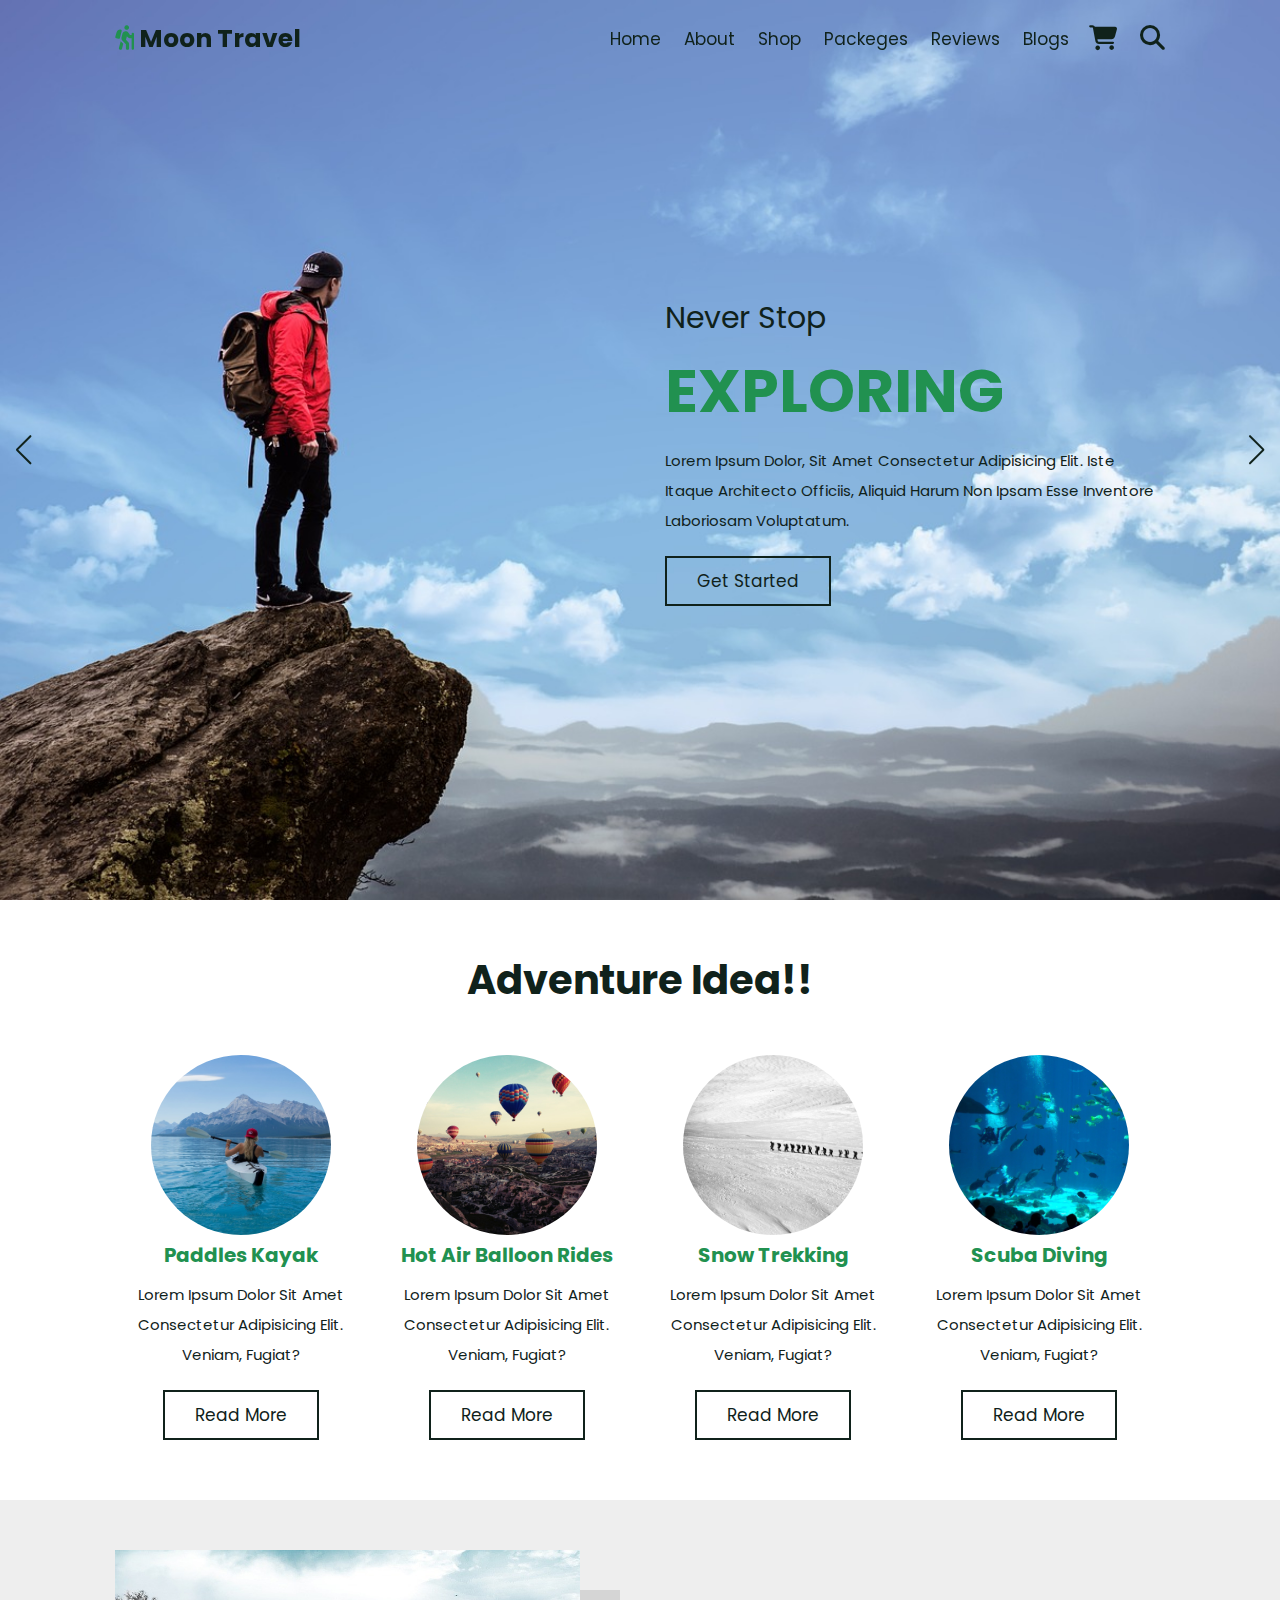
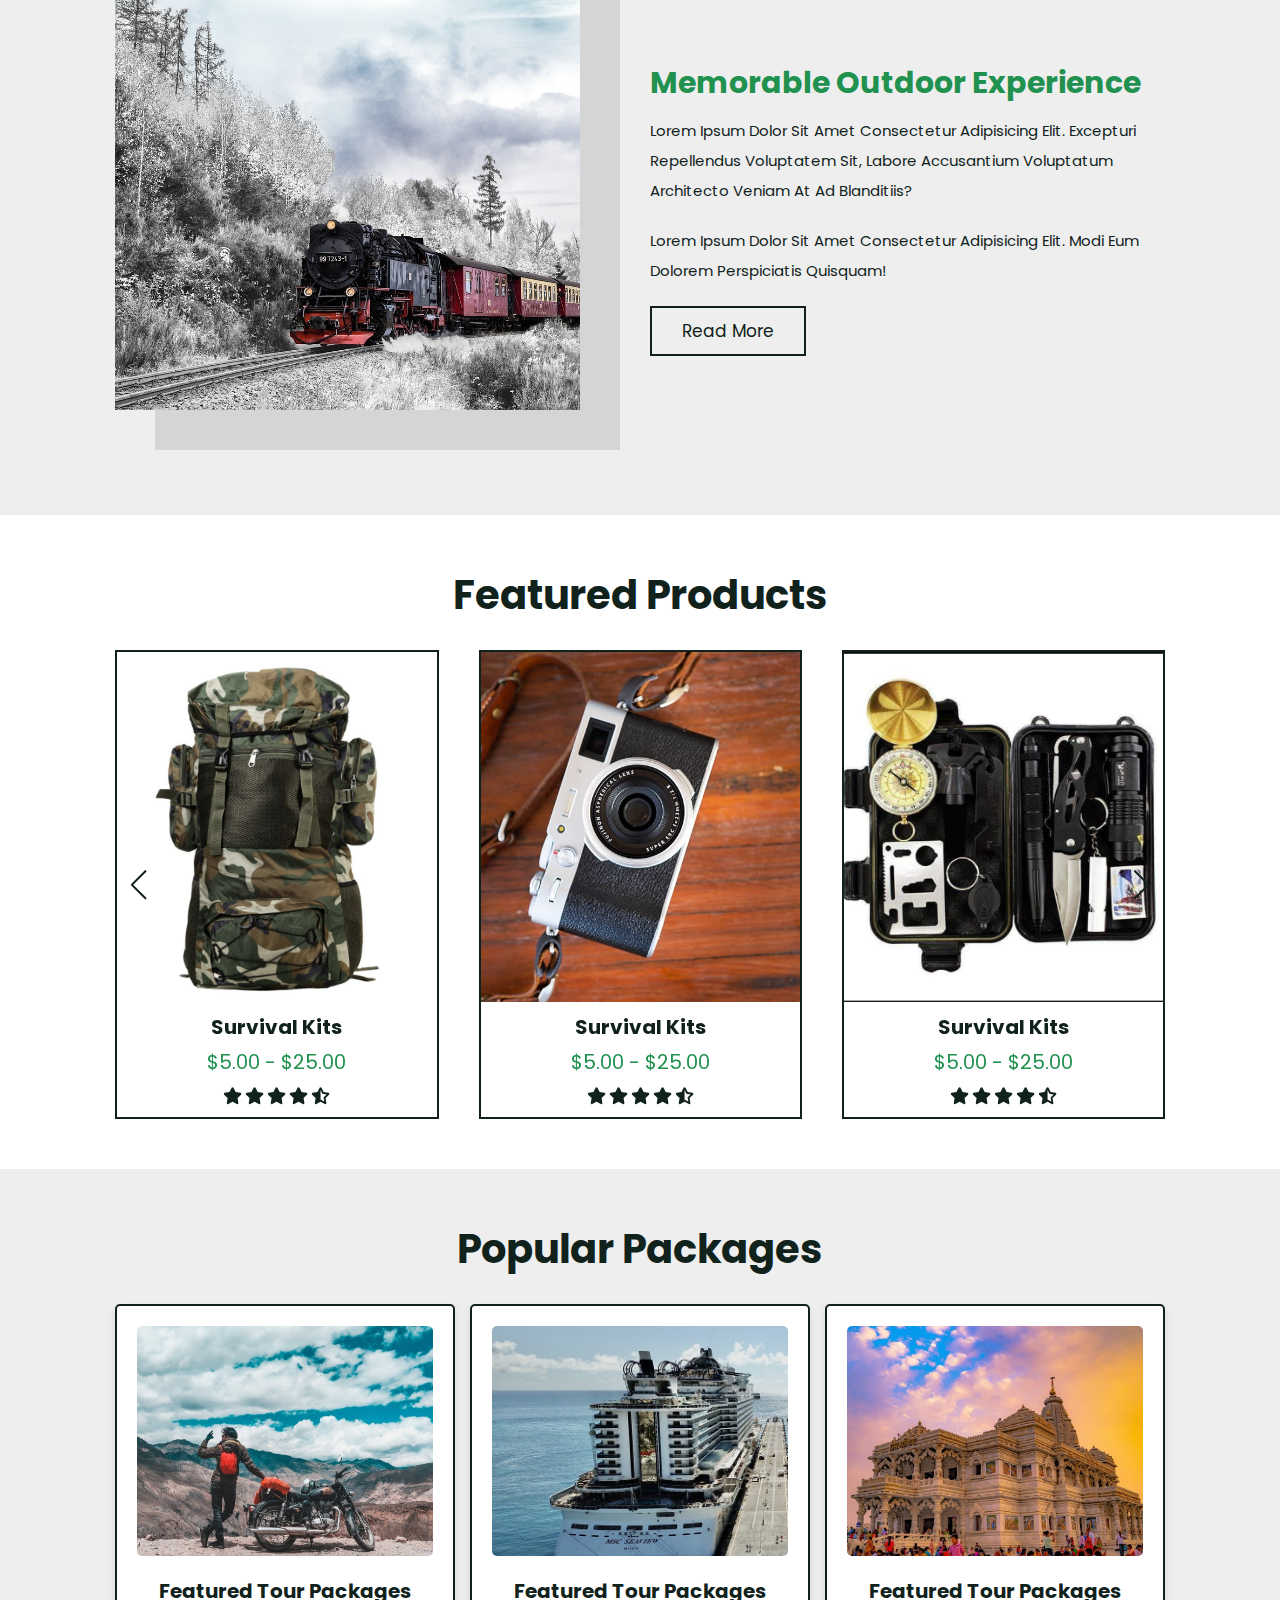
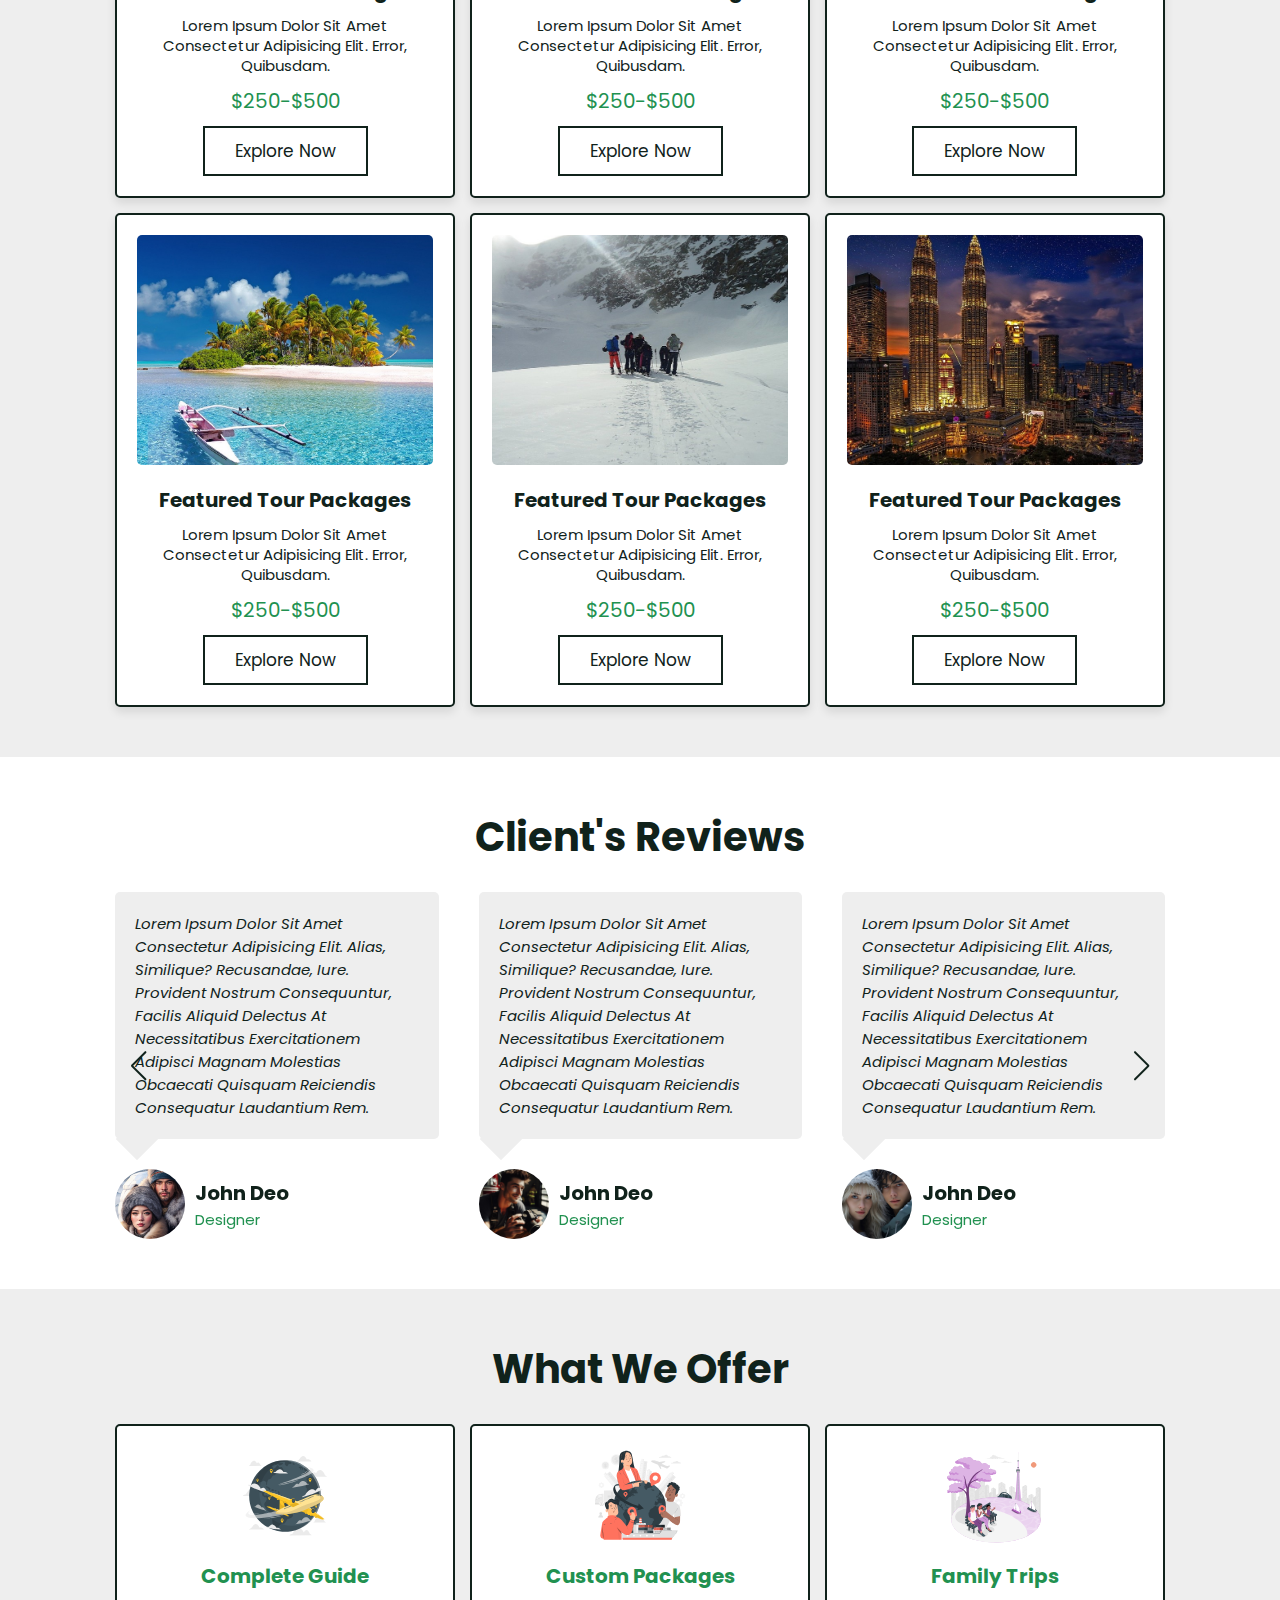
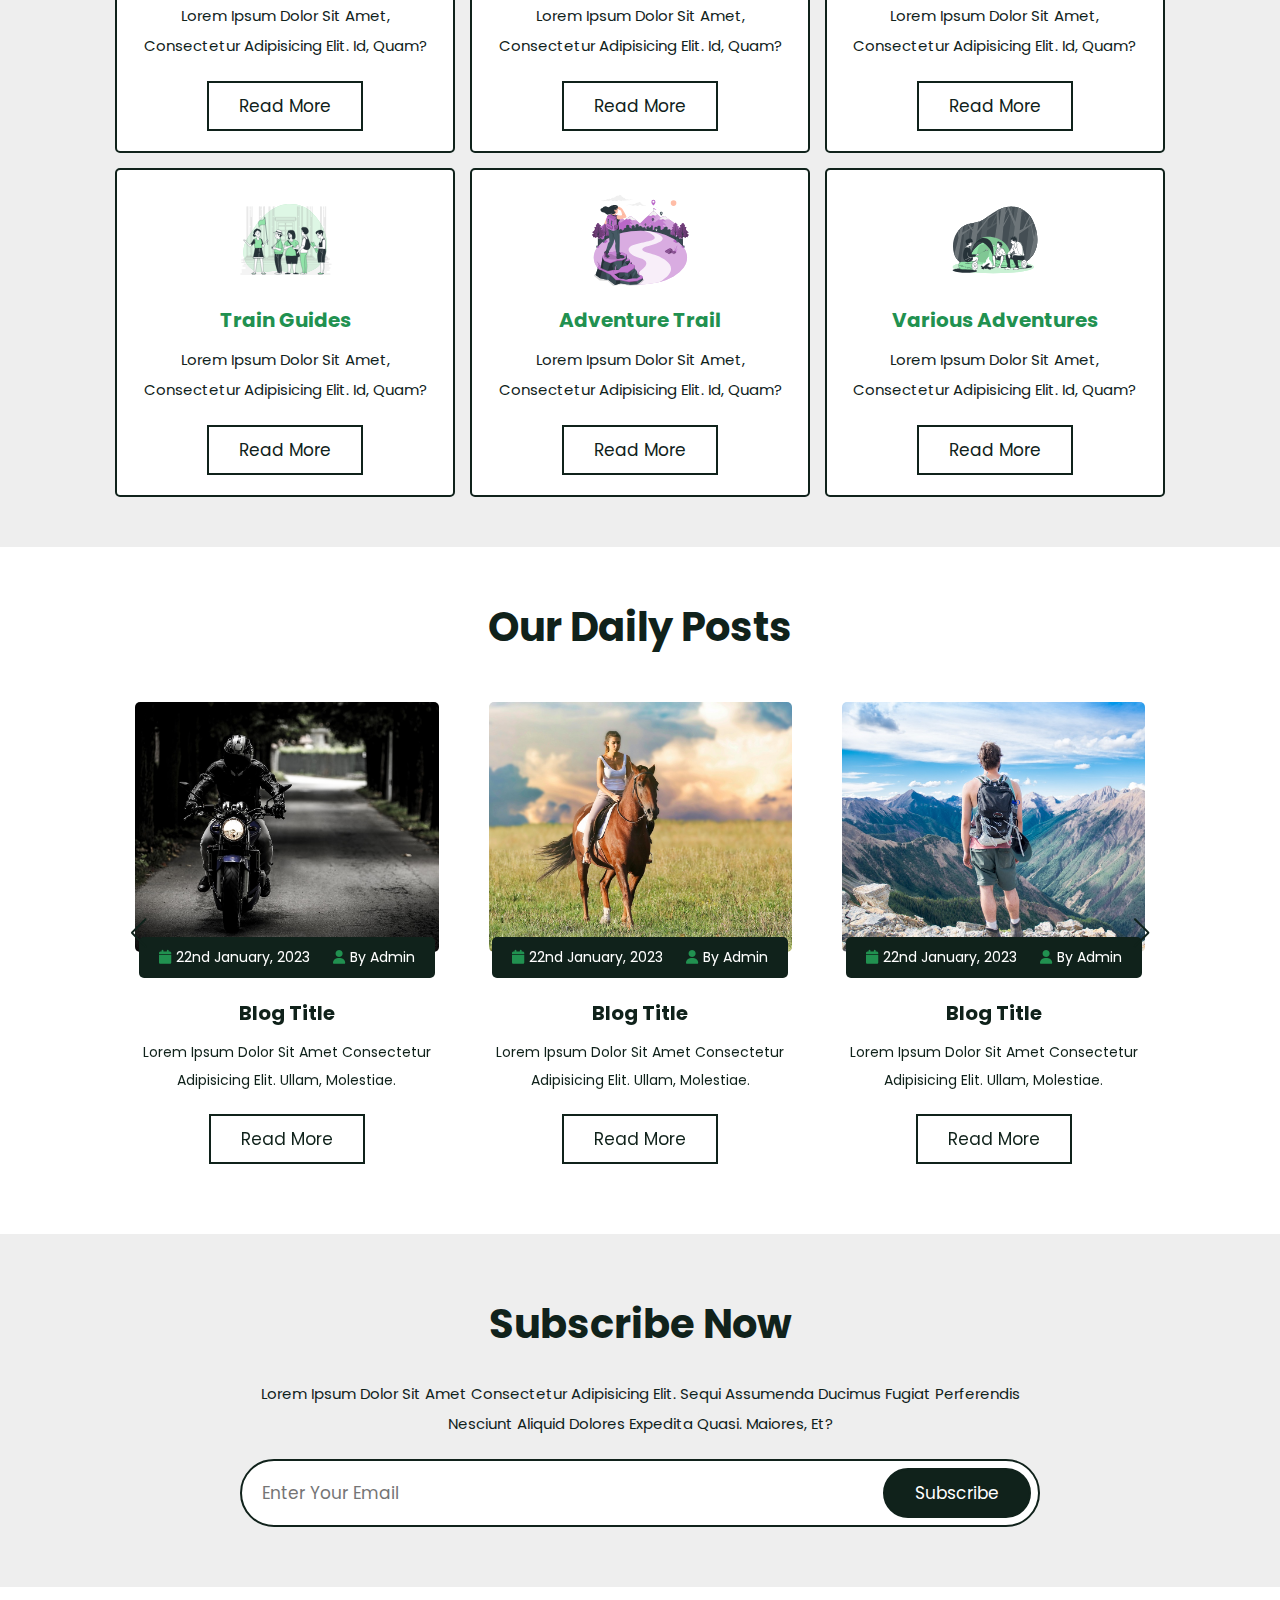
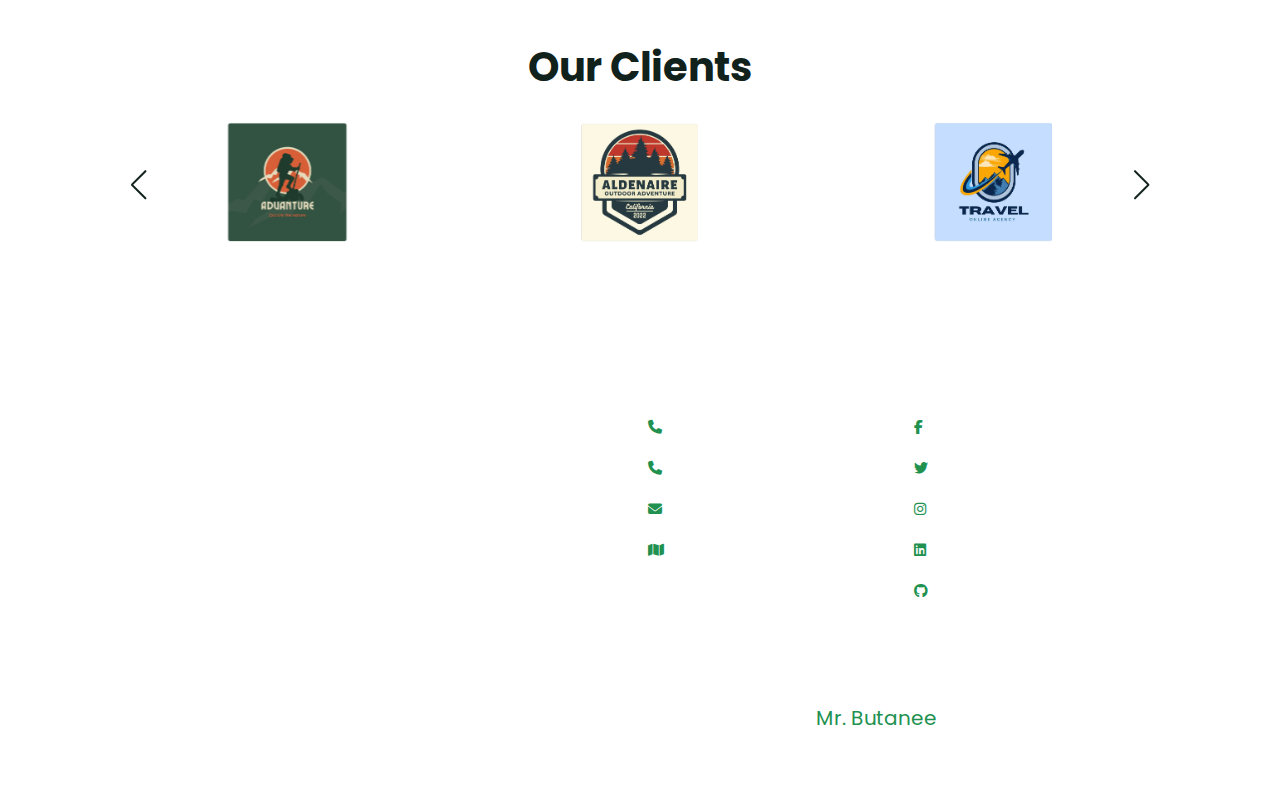
==== index.html @ e350c29f "index" ====
<!DOCTYPE html>
<html lang="en">
  <head>
    <meta charset="UTF-8" />
    <meta name="viewport" content="width=device-width, initial-scale=1.0" />
    <title>Tour & Travel Website</title>

    <!-- Font Awesome -->
    <link
      rel="stylesheet"
      href="https://cdnjs.cloudflare.com/ajax/libs/font-awesome/6.5.1/css/all.min.css"
    />

    <!-- Swiper from Swiperjs -->
    <link
      rel="stylesheet"
      href="https://cdn.jsdelivr.net/npm/swiper@11/swiper-bundle.min.css"
    />

    <link rel="stylesheet" href="Tour CSS SCSS/TourStyle.css" />
  </head>
  <body>
    <!-- Header Start -->

    <header class="header">
      <a href="#" class="logo"><i class="fas fa-hiking"></i> Moon Travel</a>

      <nav class="navbar">
        <div id="nav-close" class="fas fa-times"></div>
        <a href="#home">Home</a>
        <a href="#about">About</a>
        <a href="#shop">Shop</a>
        <a href="#packages">Packeges</a>
        <a href="#reviews">Reviews</a>
        <a href="#blogs">Blogs</a>
      </nav>

      <div class="icons">
        <div id="menu-btn" class="fas fa-bars"></div>
        <a href="#" class="fas fa-shopping-cart"></a>
        <div id="search-btn" class="fas fa-search"></div>
      </div>
    </header>

    <!-- Header Ends -->

    <!-- Search Form -->

    <div class="search-form">
      <div id="close-search" class="fas fa-times"></div>

      <form action="">
        <input
          type="search"
          name=""
          placeholder="Search Here..."
          id="search-box"
        />
        <label for="search-box" class="fas fa-search"></label>
      </form>
    </div>

    <!-- Home Section Start -->

    <section class="home" id="home">
      <div class="swiper home-slider">
        <div class="swiper-wrapper">
          <div class="swiper-slide">
            <div
              class="box"
              style="background: url(Tour_Photos/Home1.jpg) no-repeat"
            >
              <div class="content">
                <span>never stop</span>
                <h3>Exploring</h3>
                <p>
                  Lorem ipsum dolor, sit amet consectetur adipisicing elit. Iste
                  itaque architecto officiis, aliquid harum non ipsam esse
                  inventore laboriosam voluptatum.
                </p>
                <a href="#" class="btn">Get Started</a>
              </div>
            </div>
          </div>
          <div class="swiper-slide">
            <div
              class="box second"
              style="background: url(Tour_Photos/Home2.jpg) no-repeat"
            >
              <div class="content">
                <span>Make Tour</span>
                <h3>Amazing</h3>
                <p>
                  Lorem ipsum dolor, sit amet consectetur adipisicing elit. Iste
                  itaque architecto officiis, aliquid harum non ipsam esse
                  inventore laboriosam voluptatum.
                </p>
                <a href="#" class="btn">Get Started</a>
              </div>
            </div>
          </div>
          <div class="swiper-slide">
            <div
              class="box"
              style="background: url(Tour_Photos/Home3.jpg) no-repeat"
            >
              <div class="content">
                <span>Explore The</span>
                <h3>New World</h3>
                <p>
                  Lorem ipsum dolor, sit amet consectetur adipisicing elit. Iste
                  itaque architecto officiis, aliquid harum non ipsam esse
                  inventore laboriosam voluptatum.
                </p>
                <a href="#" class="btn">Get Started</a>
              </div>
            </div>
          </div>

          <div class="swiper-slide">
            <div
              class="box second"
              style="background: url(Tour_Photos/Home4.jpg) no-repeat"
            >
              <div class="content">
                <span>Fill Your By Soul</span>
                <h3>Adventures</h3>
                <p>
                  Lorem ipsum dolor, sit amet consectetur adipisicing elit. Iste
                  itaque architecto officiis, aliquid harum non ipsam esse
                  inventore laboriosam voluptatum.
                </p>
                <a href="#" class="btn">Get Started</a>
              </div>
            </div>
          </div>
        </div>

        <div class="swiper-button-next"></div>
        <div class="swiper-button-prev"></div>
      </div>
    </section>

    <!-- Home Section Ends  -->

    <!-- Category Section Starts -->

    <section class="category">
      <h1 class="heading">Adventure Idea!!</h1>

      <div class="box-container">
        <div class="box">
          <img src="Tour_Photos/Adventure1.jpg" alt="" />
          <h3>Paddles Kayak</h3>
          <p>
            Lorem ipsum dolor sit amet consectetur adipisicing elit. Veniam,
            fugiat?
          </p>
          <a href="#" class="btn">Read More</a>
        </div>
        <div class="box">
          <img src="Tour_Photos/Adventure2.jpg" alt="" />
          <h3>Hot Air Balloon Rides</h3>
          <p>
            Lorem ipsum dolor sit amet consectetur adipisicing elit. Veniam,
            fugiat?
          </p>
          <a href="#" class="btn">Read More</a>
        </div>
        <div class="box">
          <img src="Tour_Photos/Adventure3.jpg" alt="" />
          <h3>Snow Trekking</h3>
          <p>
            Lorem ipsum dolor sit amet consectetur adipisicing elit. Veniam,
            fugiat?
          </p>
          <a href="#" class="btn">Read More</a>
        </div>
        <div class="box">
          <img src="Tour_Photos/Adventure4.jpg" alt="" />
          <h3>Scuba Diving</h3>
          <p>
            Lorem ipsum dolor sit amet consectetur adipisicing elit. Veniam,
            fugiat?
          </p>
          <a href="#" class="btn">Read More</a>
        </div>
      </div>
    </section>

    <!-- Category Section Ends -->

    <!-- About Section Starts  -->
    <section class="about" id="about">
      <div class="image">
        <img src="Tour_Photos/About1.jpg" alt="" />
      </div>

      <div class="content">
        <h3>Memorable Outdoor Experience</h3>
        <p>
          Lorem ipsum dolor sit amet consectetur adipisicing elit. Excepturi
          repellendus voluptatem sit, labore accusantium voluptatum architecto
          veniam at ad blanditiis?
        </p>
        <p>
          Lorem ipsum dolor sit amet consectetur adipisicing elit. Modi eum
          dolorem perspiciatis quisquam!
        </p>
        <a href="#" class="btn">Read More</a>
      </div>
    </section>
    <!-- About Section Ends  -->

    <!-- Shop Section Starts -->
    <section class="shop" id="shop">
      <h1 class="heading">Featured Products</h1>

      <div class="swiper product-slider">
        <div class="swiper-wrapper">
          <div class="swiper-slide slide">
            <div class="image">
              <img src="Tour_Photos/Product1.jpg" alt="" />
              <div class="icons">
                <a href="#" class="fas fa-shopping-cart"></a>
                <a href="#" class="fas fa-eye"></a>
                <a href="#" class="fas fa-share"></a>
              </div>
            </div>
            <div class="content">
              <h3>Survival Kits</h3>
              <div class="price">$5.00 - $25.00</div>
              <div class="stars">
                <i class="fas fa-star"></i>
                <i class="fas fa-star"></i>
                <i class="fas fa-star"></i>
                <i class="fas fa-star"></i>
                <i class="fas fa-star-half-alt"></i>
              </div>
            </div>
          </div>
          <div class="swiper-slide slide">
            <div class="image">
              <img src="Tour_Photos/Product2.jpg" alt="" />
              <div class="icons">
                <a href="#" class="fas fa-shopping-cart"></a>
                <a href="#" class="fas fa-eye"></a>
                <a href="#" class="fas fa-share"></a>
              </div>
            </div>
            <div class="content">
              <h3>Survival Kits</h3>
              <div class="price">$5.00 - $25.00</div>
              <div class="stars">
                <i class="fas fa-star"></i>
                <i class="fas fa-star"></i>
                <i class="fas fa-star"></i>
                <i class="fas fa-star"></i>
                <i class="fas fa-star-half-alt"></i>
              </div>
            </div>
          </div>
          <div class="swiper-slide slide">
            <div class="image">
              <img src="Tour_Photos/Product3.jpg" alt="" />
              <div class="icons">
                <a href="#" class="fas fa-shopping-cart"></a>
                <a href="#" class="fas fa-eye"></a>
                <a href="#" class="fas fa-share"></a>
              </div>
            </div>
            <div class="content">
              <h3>Survival Kits</h3>
              <div class="price">$5.00 - $25.00</div>
              <div class="stars">
                <i class="fas fa-star"></i>
                <i class="fas fa-star"></i>
                <i class="fas fa-star"></i>
                <i class="fas fa-star"></i>
                <i class="fas fa-star-half-alt"></i>
              </div>
            </div>
          </div>
          <div class="swiper-slide slide">
            <div class="image">
              <img src="Tour_Photos/Product4.jpg" alt="" />
              <div class="icons">
                <a href="#" class="fas fa-shopping-cart"></a>
                <a href="#" class="fas fa-eye"></a>
                <a href="#" class="fas fa-share"></a>
              </div>
            </div>
            <div class="content">
              <h3>Survival Kits</h3>
              <div class="price">$5.00 - $25.00</div>
              <div class="stars">
                <i class="fas fa-star"></i>
                <i class="fas fa-star"></i>
                <i class="fas fa-star"></i>
                <i class="fas fa-star"></i>
                <i class="fas fa-star-half-alt"></i>
              </div>
            </div>
          </div>
          <div class="swiper-slide slide">
            <div class="image">
              <img src="Tour_Photos/Product5.jpg" alt="" />
              <div class="icons">
                <a href="#" class="fas fa-shopping-cart"></a>
                <a href="#" class="fas fa-eye"></a>
                <a href="#" class="fas fa-share"></a>
              </div>
            </div>
            <div class="content">
              <h3>Survival Kits</h3>
              <div class="price">$5.00 - $25.00</div>
              <div class="stars">
                <i class="fas fa-star"></i>
                <i class="fas fa-star"></i>
                <i class="fas fa-star"></i>
                <i class="fas fa-star"></i>
                <i class="fas fa-star-half-alt"></i>
              </div>
            </div>
          </div>
          <div class="swiper-slide slide">
            <div class="image">
              <img src="Tour_Photos/Product6.jpg" alt="" />
              <div class="icons">
                <a href="#" class="fas fa-shopping-cart"></a>
                <a href="#" class="fas fa-eye"></a>
                <a href="#" class="fas fa-share"></a>
              </div>
            </div>
            <div class="content">
              <h3>Survival Kits</h3>
              <div class="price">$5.00 - $25.00</div>
              <div class="stars">
                <i class="fas fa-star"></i>
                <i class="fas fa-star"></i>
                <i class="fas fa-star"></i>
                <i class="fas fa-star"></i>
                <i class="fas fa-star-half-alt"></i>
              </div>
            </div>
          </div>
        </div>
        <div class="swiper-button-next"></div>
        <div class="swiper-button-prev"></div>
      </div>
    </section>

    <!-- Shop Section Ends -->

    <!-- Packages Section Starts  -->
    <section class="packages" id="packages">
      <h1 class="heading">Popular Packages</h1>
      <div class="box-container">
        <div class="box">
          <div class="image">
            <img src="Tour_Photos/Tour1.jpg" alt="" />
          </div>

          <div class="content">
            <h3>Featured Tour packages</h3>
            <p>
              Lorem ipsum dolor sit amet consectetur adipisicing elit. Error,
              quibusdam.
            </p>
            <div class="price">$250-$500</div>
            <a href="#" class="btn">Explore Now</a>
          </div>
        </div>
        <div class="box">
          <div class="image">
            <img src="Tour_Photos/Tour2.jpg" alt="" />
          </div>

          <div class="content">
            <h3>Featured Tour packages</h3>
            <p>
              Lorem ipsum dolor sit amet consectetur adipisicing elit. Error,
              quibusdam.
            </p>
            <div class="price">$250-$500</div>
            <a href="#" class="btn">Explore Now</a>
          </div>
        </div>
        <div class="box">
          <div class="image">
            <img src="Tour_Photos/Tour3.jpg" alt="" />
          </div>

          <div class="content">
            <h3>Featured Tour packages</h3>
            <p>
              Lorem ipsum dolor sit amet consectetur adipisicing elit. Error,
              quibusdam.
            </p>
            <div class="price">$250-$500</div>
            <a href="#" class="btn">Explore Now</a>
          </div>
        </div>
        <div class="box">
          <div class="image">
            <img src="Tour_Photos/Tour4.jpg" alt="" />
          </div>

          <div class="content">
            <h3>Featured Tour packages</h3>
            <p>
              Lorem ipsum dolor sit amet consectetur adipisicing elit. Error,
              quibusdam.
            </p>
            <div class="price">$250-$500</div>
            <a href="#" class="btn">Explore Now</a>
          </div>
        </div>
        <div class="box">
          <div class="image">
            <img src="Tour_Photos/Tour5.jpg" alt="" />
          </div>

          <div class="content">
            <h3>Featured Tour packages</h3>
            <p>
              Lorem ipsum dolor sit amet consectetur adipisicing elit. Error,
              quibusdam.
            </p>
            <div class="price">$250-$500</div>
            <a href="#" class="btn">Explore Now</a>
          </div>
        </div>
        <div class="box">
          <div class="image">
            <img src="Tour_Photos/Tour6.jpg" alt="" />
          </div>

          <div class="content">
            <h3>Featured Tour packages</h3>
            <p>
              Lorem ipsum dolor sit amet consectetur adipisicing elit. Error,
              quibusdam.
            </p>
            <div class="price">$250-$500</div>
            <a href="#" class="btn">Explore Now</a>
          </div>
        </div>
      </div>
    </section>
    <!-- Packages Section Ends  -->

    <!-- Reviews Section Starts  -->

    <section class="reviews" id="reviews">
      <h1 class="heading">Client's Reviews</h1>

      <div class="swiper review-slider">
        <div class="swiper-wrapper">
          <div class="swiper-slide slide">
            <p class="text">
              Lorem ipsum dolor sit amet consectetur adipisicing elit. Alias,
              similique? Recusandae, iure. Provident nostrum consequuntur,
              facilis aliquid delectus at necessitatibus exercitationem adipisci
              magnam molestias obcaecati quisquam reiciendis consequatur
              laudantium rem.
            </p>
            <div class="user">
              <img src="Tour_Photos/Face1.jpg" alt="" />
              <div class="info">
                <h3>John Deo</h3>
                <span>Designer</span>
              </div>
            </div>
          </div>
          <div class="swiper-slide slide">
            <p class="text">
              Lorem ipsum dolor sit amet consectetur adipisicing elit. Alias,
              similique? Recusandae, iure. Provident nostrum consequuntur,
              facilis aliquid delectus at necessitatibus exercitationem adipisci
              magnam molestias obcaecati quisquam reiciendis consequatur
              laudantium rem.
            </p>
            <div class="user">
              <img src="Tour_Photos/Face2.jpg" alt="" />
              <div class="info">
                <h3>John Deo</h3>
                <span>Designer</span>
              </div>
            </div>
          </div>
          <div class="swiper-slide slide">
            <p class="text">
              Lorem ipsum dolor sit amet consectetur adipisicing elit. Alias,
              similique? Recusandae, iure. Provident nostrum consequuntur,
              facilis aliquid delectus at necessitatibus exercitationem adipisci
              magnam molestias obcaecati quisquam reiciendis consequatur
              laudantium rem.
            </p>
            <div class="user">
              <img src="Tour_Photos/Face3.jpg" alt="" />
              <div class="info">
                <h3>John Deo</h3>
                <span>Designer</span>
              </div>
            </div>
          </div>
          <div class="swiper-slide slide">
            <p class="text">
              Lorem ipsum dolor sit amet consectetur adipisicing elit. Alias,
              similique? Recusandae, iure. Provident nostrum consequuntur,
              facilis aliquid delectus at necessitatibus exercitationem adipisci
              magnam molestias obcaecati quisquam reiciendis consequatur
              laudantium rem.
            </p>
            <div class="user">
              <img src="Tour_Photos/Face4.jpg" alt="" />
              <div class="info">
                <h3>John Deo</h3>
                <span>Designer</span>
              </div>
            </div>
          </div>
          <div class="swiper-slide slide">
            <p class="text">
              Lorem ipsum dolor sit amet consectetur adipisicing elit. Alias,
              similique? Recusandae, iure. Provident nostrum consequuntur,
              facilis aliquid delectus at necessitatibus exercitationem adipisci
              magnam molestias obcaecati quisquam reiciendis consequatur
              laudantium rem.
            </p>
            <div class="user">
              <img src="Tour_Photos/Face5.jpg" alt="" />
              <div class="info">
                <h3>John Deo</h3>
                <span>Designer</span>
              </div>
            </div>
          </div>
          <div class="swiper-slide slide">
            <p class="text">
              Lorem ipsum dolor sit amet consectetur adipisicing elit. Alias,
              similique? Recusandae, iure. Provident nostrum consequuntur,
              facilis aliquid delectus at necessitatibus exercitationem adipisci
              magnam molestias obcaecati quisquam reiciendis consequatur
              laudantium rem.
            </p>
            <div class="user">
              <img src="Tour_Photos/Face6.jpg" alt="" />
              <div class="info">
                <h3>John Deo</h3>
                <span>Designer</span>
              </div>
            </div>
          </div>
        </div>

        <div class="swiper-button-next"></div>
        <div class="swiper-button-prev"></div>
      </div>
    </section>

    <!-- Reviews Section Ends -->

    <!-- Services Section Starts  -->

    <section class="services">
      <h1 class="heading">What We Offer</h1>

      <div class="box-container">
        <div class="box">
          <div class="image">
            <img src="Tour_Photos/Trip1.svg" alt="" />
          </div>

          <h3>Complete Guide</h3>
          <p>
            Lorem ipsum dolor sit amet, consectetur adipisicing elit. Id, quam?
          </p>
          <a href="#" class="btn">Read More</a>
        </div>
        <div class="box">
          <div class="image">
            <img src="Tour_Photos/Trip2.svg" alt="" />
          </div>

          <h3>Custom Packages</h3>
          <p>
            Lorem ipsum dolor sit amet, consectetur adipisicing elit. Id, quam?
          </p>
          <a href="#" class="btn">Read More</a>
        </div>
        <div class="box">
          <div class="image">
            <img src="Tour_Photos/Trip3.svg" alt="" />
          </div>

          <h3>Family Trips</h3>
          <p>
            Lorem ipsum dolor sit amet, consectetur adipisicing elit. Id, quam?
          </p>
          <a href="#" class="btn">Read More</a>
        </div>
        <div class="box">
          <div class="image">
            <img src="Tour_Photos/Trip4.svg" alt="" />
          </div>

          <h3>Train Guides</h3>
          <p>
            Lorem ipsum dolor sit amet, consectetur adipisicing elit. Id, quam?
          </p>
          <a href="#" class="btn">Read More</a>
        </div>
        <div class="box">
          <div class="image">
            <img src="Tour_Photos/Trip5.svg" alt="" />
          </div>

          <h3>Adventure Trail</h3>
          <p>
            Lorem ipsum dolor sit amet, consectetur adipisicing elit. Id, quam?
          </p>
          <a href="#" class="btn">Read More</a>
        </div>
        <div class="box">
          <div class="image">
            <img src="Tour_Photos/Trip6.svg" alt="" />
          </div>

          <h3>Various Adventures</h3>
          <p>
            Lorem ipsum dolor sit amet, consectetur adipisicing elit. Id, quam?
          </p>
          <a href="#" class="btn">Read More</a>
        </div>
      </div>
    </section>

    <!-- Services Section Ends -->

    <!-- Blogs Section Starts  -->

    <section class="blogs" id="blogs">
      <h1 class="heading">Our Daily Posts</h1>
      <div class="swiper blogs-slider">
        <div class="swiper-wrapper">
          <div class="swiper-slide slide">
            <img src="Tour_Photos/Daily1.jpg" alt="" />
            <div class="icons">
              <a href="#"><i class="fas fa-calendar"></i>22nd january, 2023</a>
              <a href="#"><i class="fas fa-user"></i>By Admin </a>
            </div>
            <h3>Blog Title</h3>
            <p>
              Lorem ipsum dolor sit amet consectetur adipisicing elit. Ullam,
              molestiae.
            </p>
            <a href="#" class="btn">Read More</a>
          </div>
          <div class="swiper-slide slide">
            <img src="Tour_Photos/Daily2.jpg" alt="" />
            <div class="icons">
              <a href="#"><i class="fas fa-calendar"></i>22nd january, 2023</a>
              <a href="#"><i class="fas fa-user"></i>By Admin </a>
            </div>
            <h3>Blog Title</h3>
            <p>
              Lorem ipsum dolor sit amet consectetur adipisicing elit. Ullam,
              molestiae.
            </p>
            <a href="#" class="btn">Read More</a>
          </div>
          <div class="swiper-slide slide">
            <img src="Tour_Photos/Daily3.jpg" alt="" />
            <div class="icons">
              <a href="#"><i class="fas fa-calendar"></i>22nd january, 2023</a>
              <a href="#"><i class="fas fa-user"></i>By Admin </a>
            </div>
            <h3>Blog Title</h3>
            <p>
              Lorem ipsum dolor sit amet consectetur adipisicing elit. Ullam,
              molestiae.
            </p>
            <a href="#" class="btn">Read More</a>
          </div>
          <div class="swiper-slide slide">
            <img src="Tour_Photos/Daily4.jpg" alt="" />
            <div class="icons">
              <a href="#"><i class="fas fa-calendar"></i>22nd january, 2023</a>
              <a href="#"><i class="fas fa-user"></i>By Admin </a>
            </div>
            <h3>Blog Title</h3>
            <p>
              Lorem ipsum dolor sit amet consectetur adipisicing elit. Ullam,
              molestiae.
            </p>
            <a href="#" class="btn">Read More</a>
          </div>
          <div class="swiper-slide slide">
            <img src="Tour_Photos/Daily5.jpg" alt="" />
            <div class="icons">
              <a href="#"><i class="fas fa-calendar"></i>22nd january, 2023</a>
              <a href="#"><i class="fas fa-user"></i>By Admin </a>
            </div>
            <h3>Blog Title</h3>
            <p>
              Lorem ipsum dolor sit amet consectetur adipisicing elit. Ullam,
              molestiae.
            </p>
            <a href="#" class="btn">Read More</a>
          </div>
          <div class="swiper-slide slide">
            <img src="Tour_Photos/Daily6.jpg" alt="" />
            <div class="icons">
              <a href="#"><i class="fas fa-calendar"></i>22nd january, 2023</a>
              <a href="#"><i class="fas fa-user"></i>By Admin </a>
            </div>
            <h3>Blog Title</h3>
            <p>
              Lorem ipsum dolor sit amet consectetur adipisicing elit. Ullam,
              molestiae.
            </p>
            <a href="#" class="btn">Read More</a>
          </div>
        </div>
        <div class="swiper-button-next"></div>
        <div class="swiper-button-prev"></div>
      </div>
    </section>

    <!-- Blogs Section Ends  -->

    <!-- NewsLetter Section Starts  -->

    <section class="newsletter">
      <div class="content">
        <h1 class="heading">Subscribe Now</h1>
        <p>
          Lorem ipsum dolor sit amet consectetur adipisicing elit. Sequi
          assumenda ducimus fugiat perferendis nesciunt aliquid dolores expedita
          quasi. Maiores, et?
        </p>
        <form action="">
          <input
            type="email"
            name=""
            placeholder="Enter Your Email"
            id=""
            class="email"
          />
          <input type="submit" value="subscribe" class="btn" />
        </form>
      </div>
    </section>

    <!-- NewsLetter Section Ends -->

    <!-- Clinent Section Starts  -->

    <section class="clients">
      <h1 class="heading">Our Clients</h1>
      <div class="swiper clients-slider">
        <div class="swiper-wrapper">
          <div class="swiper-slide slide">
            <img src="Tour_Photos/Logo1.png" alt="" />
          </div>
          <div class="swiper-slide slide">
            <img src="Tour_Photos/Logo2.png" alt="" />
          </div>
          <div class="swiper-slide slide">
            <img src="Tour_Photos/Logo3.png" alt="" />
          </div>
          <div class="swiper-slide slide">
            <img src="Tour_Photos/Logo4.png" alt="" />
          </div>
        </div>
        <div class="swiper-button-next"></div>
        <div class="swiper-button-prev"></div>
      </div>
    </section>

    <!-- Clinent Section Ends -->

    <!-- Footer Section Starts  -->

    <section class="footer">
      <div class="box-container">
        <div class="box">
          <h3>Quick Links</h3>
          <a href="#home">Home</a>
          <a href="#about">About</a>
          <a href="#shop">Shop</a>
          <a href="#packages">Packeges</a>
          <a href="#reviews">Reviews</a>
          <a href="#blogs">Blogs</a>
        </div>

        <div class="box">
          <h3>Extra Links</h3>
          <a href="#">My Account</a>
          <a href="#">My Order</a>
          <a href="#">My Wishlist</a>
          <a href="#">Ask Question</a>
          <a href="#">Terms of Use</a>
          <a href="#">Privacy Policy</a>
        </div>

        <div class="box">
          <h3>Contact Info</h3>
          <a href="#"><i class="fas fa-phone"></i>+91 9876543210</a>
          <a href="#"><i class="fas fa-phone"></i>+91 9876543211 </a>
          <a href="#"><i class="fas fa-envelope"></i>abcd@gmail.com</a>
          <a href="#"><i class="fas fa-map"></i>India</a>
        </div>

        <div class="box">
          <h3>Follow Us</h3>
          <a href="#"><i class="fab fa-facebook-f"></i>Facebook</a>
          <a href="#"><i class="fab fa-twitter"></i>Twitter</a>
          <a href="#"><i class="fab fa-instagram"></i>Instagram</a>
          <a href="#"><i class="fab fa-linkedin"></i>Linkedin</a>
          <a href="#"><i class="fab fa-github"></i>Github</a>
        </div>
      </div>

      <div class="credit">
        Created by <span>Mr. Butanee </span>| All Rights Reserved!!
      </div>
    </section>

    <!-- Footer Section Ends -->

    <!-- Swiper JS  -->
    <script src="https://cdn.jsdelivr.net/npm/swiper@11/swiper-bundle.min.js"></script>

    <!-- Main JS file -->
    <script src="TourScript.js"></script>
  </body>
</html>
---- Tour CSS SCSS/TourStyle.css ----
@import url("https://fonts.googleapis.com/css2?family=Poppins:ital,wght@0,100;0,300;0,400;0,500;0,600;1,100;1,300&display=swap");
* {
  font-family: "Poppins", sans-serif;
  margin: 0;
  padding: 0;
  box-sizing: border-box;
  outline: none;
  border: none;
  text-decoration: none;
  text-transform: capitalize;
  transition: 0.2s linear;
}

html {
  font-size: 62.5%;
  overflow-x: hidden;
  scroll-behavior: smooth;
  scroll-padding-top: 5rem;
}
html::-webkit-scrollbar {
  width: 1rem;
}
html::-webkit-scrollbar-track {
  background: #fff;
}
html::-webkit-scrollbar-thumb {
  background: #10221b;
}

.header {
  position: fixed;
  top: 0;
  left: 0;
  right: 0;
  padding: 2rem 9%;
  z-index: 1000;
  display: flex;
  align-items: center;
}
.header.active {
  background: #fff;
  box-shadow: 0 0.5rem 1rem rgba(0, 0, 0, 0.1);
}
.header .logo {
  margin-right: auto;
  font-size: 2.5rem;
  font-weight: bolder;
  color: #10221b;
}
.header .logo i {
  color: #219150;
}
.header .navbar #nav-close {
  font-size: 3rem;
  cursor: pointer;
  color: #10221b;
  display: none;
}
.header .navbar a {
  margin-left: 2rem;
  font-size: 1.7rem;
  color: #10221b;
}
.header .navbar a:hover {
  color: #219150;
}
.header .icons a,
.header .icons div {
  font-size: 2.5rem;
  margin-left: 2rem;
  cursor: pointer;
  color: #10221b;
}
.header .icons a:hover,
.header .icons div:hover {
  color: #219150;
}
.header #menu-btn {
  display: none;
}

.search-form {
  position: fixed;
  top: 0;
  left: 0;
  height: 100%;
  width: 100%;
  background: rgba(0, 0, 0, 0.8);
  display: flex;
  align-items: center;
  justify-content: center;
  z-index: 10000;
  transform: translateY(-110%);
}
.search-form.active-search {
  transform: translateY(0%);
}
.search-form #close-search {
  position: absolute;
  top: 2.5rem;
  right: 3rem;
  cursor: pointer;
  color: #fff;
  font-size: 3rem;
}
.search-form #close-search:hover {
  color: #219150;
}
.search-form form {
  width: 70rem;
  margin: 0 2rem;
  padding-bottom: 2rem;
  border-bottom: 0.2rem solid #fff;
  display: flex;
  align-items: center;
}
.search-form form input {
  width: 100%;
  font-size: 1.8rem;
  color: #fff;
  text-transform: none;
  background: none;
  padding-right: 2rem;
}
.search-form form input::-moz-placeholder {
  color: #fff;
}
.search-form form input::placeholder {
  color: #fff;
}
.search-form form label {
  cursor: pointer;
  color: #fff;
  font-size: 2.5rem;
}
.search-form form label:hover {
  color: #219150;
}

section {
  padding: 5rem 9%;
}

.btn {
  margin-top: 1rem;
  border: 0.2rem solid #10221b;
  color: #10221b;
  display: inline-block;
  cursor: pointer;
  background: none;
  font-size: 1.7rem;
  padding: 1rem 3rem;
}
.btn:hover {
  background: #10221b;
  color: #fff;
}

.home {
  padding: 0;
}
.home .box {
  min-height: 100vh;
  display: flex;
  justify-content: flex-end;
  align-items: center;
  background-size: cover !important;
  background-position: center !important;
  padding: 2rem 9%;
}
.home .box.second {
  justify-content: flex-start;
}
.home .box .content {
  width: 50rem;
}
.home .box .content span {
  font-size: 3rem;
  color: #10221b;
}
.home .box .content h3 {
  font-size: 6rem;
  color: #219150;
  text-transform: uppercase;
  padding-top: 0.5rem;
}
.home .box .content p {
  line-height: 2;
  color: #10221b;
  font-size: 1.5rem;
  padding: 1rem 0;
}

.swiper-button-next::after,
.swiper-button-prev::after {
  font-size: 3rem;
  color: #10221b;
}

.heading {
  text-align: center;
  margin-bottom: 2.5rem;
  font-size: 4rem;
  color: #10221b;
}

.category .box-container {
  display: grid;
  grid-template-columns: repeat(auto-fit, minmax(20rem, 1fr));
  gap: 1.5rem;
}
.category .box-container .box {
  text-align: center;
  padding: 1rem;
}
.category .box-container .box img {
  height: 18rem;
  width: 18rem;
  border-radius: 50%;
  margin-top: 1rem;
}
.category .box-container .box h3 {
  font-size: 2rem;
  color: #219150;
}
.category .box-container .box p {
  font-size: 1.5rem;
  color: #10221b;
  padding: 1rem 0;
  line-height: 2;
}

.about {
  background: #eee;
  display: flex;
  align-items: center;
  flex-wrap: wrap;
  gap: 2rem;
}
.about .image {
  flex: 1 1 42rem;
  padding-right: 5rem;
  padding-bottom: 5rem;
}
.about .image img {
  width: 100%;
  box-shadow: 4rem 4rem 0 rgba(0, 0, 0, 0.1);
}
.about .content {
  flex: 1 1 42rem;
}
.about .content h3 {
  font-size: 3rem;
  color: #219150;
}
.about .content p {
  font-size: 1.5rem;
  color: #10221b;
  padding: 1rem 0;
  line-height: 2;
}

.shop .slide {
  border: 0.2rem solid #10221b;
}
.shop .slide:hover .image .icons {
  transform: translateY(0);
}
.shop .slide .image {
  position: relative;
  overflow: hidden;
  height: 35rem;
  width: 100%;
}
.shop .slide .image img {
  height: 100%;
  width: 100%;
  -o-object-fit: cover;
     object-fit: cover;
}
.shop .slide .image .icons {
  width: 100%;
  position: absolute;
  bottom: 2rem;
  left: 0;
  text-align: center;
  z-index: 10;
  transform: translateY(7rem);
}
.shop .slide .image .icons a {
  height: 4.5rem;
  width: 4.5rem;
  line-height: 4.5rem;
  font-size: 1.7rem;
  background: #10221b;
  color: #fff;
  margin: 0 0.2rem;
}
.shop .slide .image .icons a:hover {
  background-color: #219150;
}
.shop .slide .content {
  padding: 1rem 0;
  text-align: center;
}
.shop .slide .content h3 {
  font-size: 2rem;
  color: #10221b;
}
.shop .slide .content .price {
  padding: 1rem 0;
  padding-top: 0.5rem;
  font-size: 2rem;
  color: #219150;
}
.shop .slide .content .stars i {
  font-size: 1.7rem;
  color: #10221b;
}

.packages {
  background: #eee;
}
.packages .box-container {
  display: grid;
  grid-template-columns: repeat(auto-fit, minmax(32rem, 1fr));
  gap: 1.5rem;
}
.packages .box-container .box {
  text-align: center;
  background: #fff;
  border: 0.2rem solid #10221b;
  box-shadow: 0 0.5rem 1rem rgba(0, 0, 0, 0.1);
  border-radius: 0.5rem;
}
.packages .box-container .box:hover {
  background: #10221b;
}
.packages .box-container .box:hover .content > * {
  color: #fff;
}
.packages .box-container .box:hover .btn {
  border-color: #fff;
}
.packages .box-container .box:hover .btn:hover {
  background: #fff;
  color: #219150;
}
.packages .box-container .box .image {
  height: 25rem;
  overflow: hidden;
  padding: 2rem;
  padding-bottom: 0;
  border-radius: 0.5rem;
}
.packages .box-container .box .image img {
  height: 100%;
  width: 100%;
  -o-object-fit: cover;
     object-fit: cover;
  border-radius: 0.5rem;
}
.packages .box-container .box .content {
  padding: 2rem;
}
.packages .box-container .box .content h3 {
  font-size: 2rem;
  color: #10221b;
}
.packages .box-container .box .content p {
  font-size: 1.5rem;
  color: #10221b;
  padding: 1rem 0;
  line-height: 2rem;
}
.packages .box-container .box .content .price {
  color: #219150;
  font-size: 2rem;
}

.reviews .slide .text {
  padding: 2rem;
  font-size: 1.5rem;
  font-style: italic;
  background: #eee;
  border-radius: 0.5rem;
  color: #10221b;
  position: relative;
  z-index: 0;
  margin-bottom: 3rem;
}
.reviews .slide .text::before {
  content: "";
  position: absolute;
  bottom: -1.5rem;
  left: 0.7rem;
  height: 3rem;
  width: 3rem;
  background: #eee;
  transform: rotate(45deg);
}
.reviews .slide .user {
  display: flex;
  align-items: center;
  gap: 1rem;
}
.reviews .slide .user img {
  height: 7rem;
  width: 7rem;
  border-radius: 50%;
}
.reviews .slide .user h3 {
  font-size: 2rem;
  color: #10221b;
}
.reviews .slide .user span {
  color: #219150;
  font-size: 1.5rem;
}

.services {
  background: #eee;
}
.services .box-container {
  display: grid;
  grid-template-columns: repeat(auto-fit, minmax(31rem, 1fr));
  gap: 1.5rem;
}
.services .box-container .box {
  text-align: center;
  padding: 2rem;
  border: 0.2rem solid #10221b;
  border-radius: 0.5rem;
  background-color: #fff;
}
.services .box-container .box:hover {
  background: #10221b;
}
.services .box-container .box:hover p {
  color: #fff;
}
.services .box-container .box:hover .btn {
  border-color: #fff;
  color: #fff;
}
.services .box-container .box:hover .btn:hover {
  background-color: #fff;
  color: #219150;
}
.services .box-container .box img {
  height: 10rem;
  margin-bottom: 1rem;
}
.services .box-container .box h3 {
  font-size: 2rem;
  color: #219150;
}
.services .box-container .box p {
  font-size: 1.5rem;
  color: #10221b;
  padding: 1rem 0;
  line-height: 2;
}

.blogs .slide {
  text-align: center;
  padding: 2rem;
}
.blogs .slide img {
  height: 25rem;
  width: 100%;
  -o-object-fit: cover;
     object-fit: cover;
  border-radius: 0.5rem;
}
.blogs .slide .icons {
  background: #10221b;
  border-radius: 0.5rem;
  padding: 1rem;
  position: relative;
  top: -2rem;
  display: inline-block;
}
.blogs .slide .icons a {
  font-size: 1.4rem;
  color: #fff;
  margin: 0 1rem;
}
.blogs .slide .icons a:hover {
  color: #219150;
}
.blogs .slide .icons a i {
  padding-right: 0.5rem;
  color: #219150;
}
.blogs .slide h3 {
  font-size: 2rem;
  color: #10221b;
}
.blogs .slide p {
  font-size: 1.4rem;
  padding: 1rem 0;
  line-height: 2;
  color: #10221b;
}

.newsletter {
  background-color: #eee;
}
.newsletter .content {
  max-width: 80rem;
  margin: 1rem auto;
  text-align: center;
}
.newsletter .content p {
  font-size: 1.5rem;
  line-height: 2;
  color: #10221b;
}
.newsletter .content form {
  margin-top: 2rem;
  background: #fff;
  border-radius: 5rem;
  border: 0.2rem solid #10221b;
  padding: 0.7rem;
  display: flex;
}
.newsletter .content form .email {
  width: 100%;
  background: none;
  text-transform: none;
  font-size: 1.7rem;
  color: #10221b;
  padding: 0 1.3rem;
}
.newsletter .content form .btn {
  margin-top: 0;
  border-radius: 5rem;
  background: #10221b;
  color: #fff;
}
.newsletter .content form .btn:hover {
  background: none;
  color: #10221b;
}

.clients .slide {
  text-align: center;
}
.clients .slide img {
  height: 12rem;
}

.footer {
  background: linear-gradient(rgba(0, 0, 0, 0.5), rgba(0, 0, 0, 0.5)), url(../Tour_Photos/Footer.jpg) no-repeat;
  background-size: cover;
  background-position: center;
  background-attachment: fixed;
}
.footer .box-container {
  display: grid;
  grid-template-columns: repeat(auto-fit, minmax(25rem, 1fr));
  gap: 1.5rem;
}
.footer .box-container .box h3 {
  font-size: 2rem;
  padding: 1.5rem 0;
  color: #fff;
}
.footer .box-container .box a {
  display: block;
  font-size: 1.4rem;
  color: #fff;
  padding: 1rem 0;
}
.footer .box-container .box a i {
  color: #219150;
  padding-right: 0.5rem;
}
.footer .box-container .box a:hover {
  color: #219150;
}
.footer .box-container .box a:hover i {
  padding-right: 2rem;
}
.footer .credit {
  text-align: right;
  margin-top: 2.5rem;
  padding: 1rem;
  padding-top: 2.5rem;
  font-size: 2rem;
  color: #fff;
}
.footer .credit span {
  color: #219150;
}

@media (max-width: 1200px) {
  .header {
    padding: 2rem;
  }
  section {
    padding: 3rem 2rem;
  }
}
@media (max-width: 991px) {
  html {
    font-size: 55%;
    scroll-padding-top: 7rem;
  }
  .home .box {
    padding: 2rem;
    justify-content: center;
    background-position: right !important;
  }
  .home .box.second {
    justify-content: center;
    background-position: left !important;
  }
  .home .box .content {
    text-align: center;
  }
  .home .box .content span {
    font-size: 2.3rem;
  }
  .home .box .content h3 {
    font-size: 4rem;
  }
}
@media (max-width: 768px) {
  .header #menu-btn {
    display: inline-block;
  }
  .header .navbar {
    position: fixed;
    top: 0;
    left: -110%;
    background: #fff;
    z-index: 10000;
    width: 35rem;
    height: 100%;
    display: flex;
    flex-flow: column;
    align-items: center;
    justify-content: center;
  }
  .header .navbar.active {
    left: 0;
    box-shadow: 0 0 0 100vw rgba(0, 0, 0, 0.8);
  }
  .header .navbar #nav-close {
    display: block;
    position: absolute;
    top: 1rem;
    right: 2rem;
  }
  .header .navbar a {
    margin: 1rem 0;
    font-size: 3rem;
  }
  .swiper-button-next::after,
  .swiper-button-prev::after {
    font-size: 1rem;
    color: #10221b;
  }
}
@media (max-width: 450px) {
  html {
    font-size: 50%;
  }
  .heading {
    font-size: 3rem;
  }
}/*# sourceMappingURL=TourStyle.css.map */
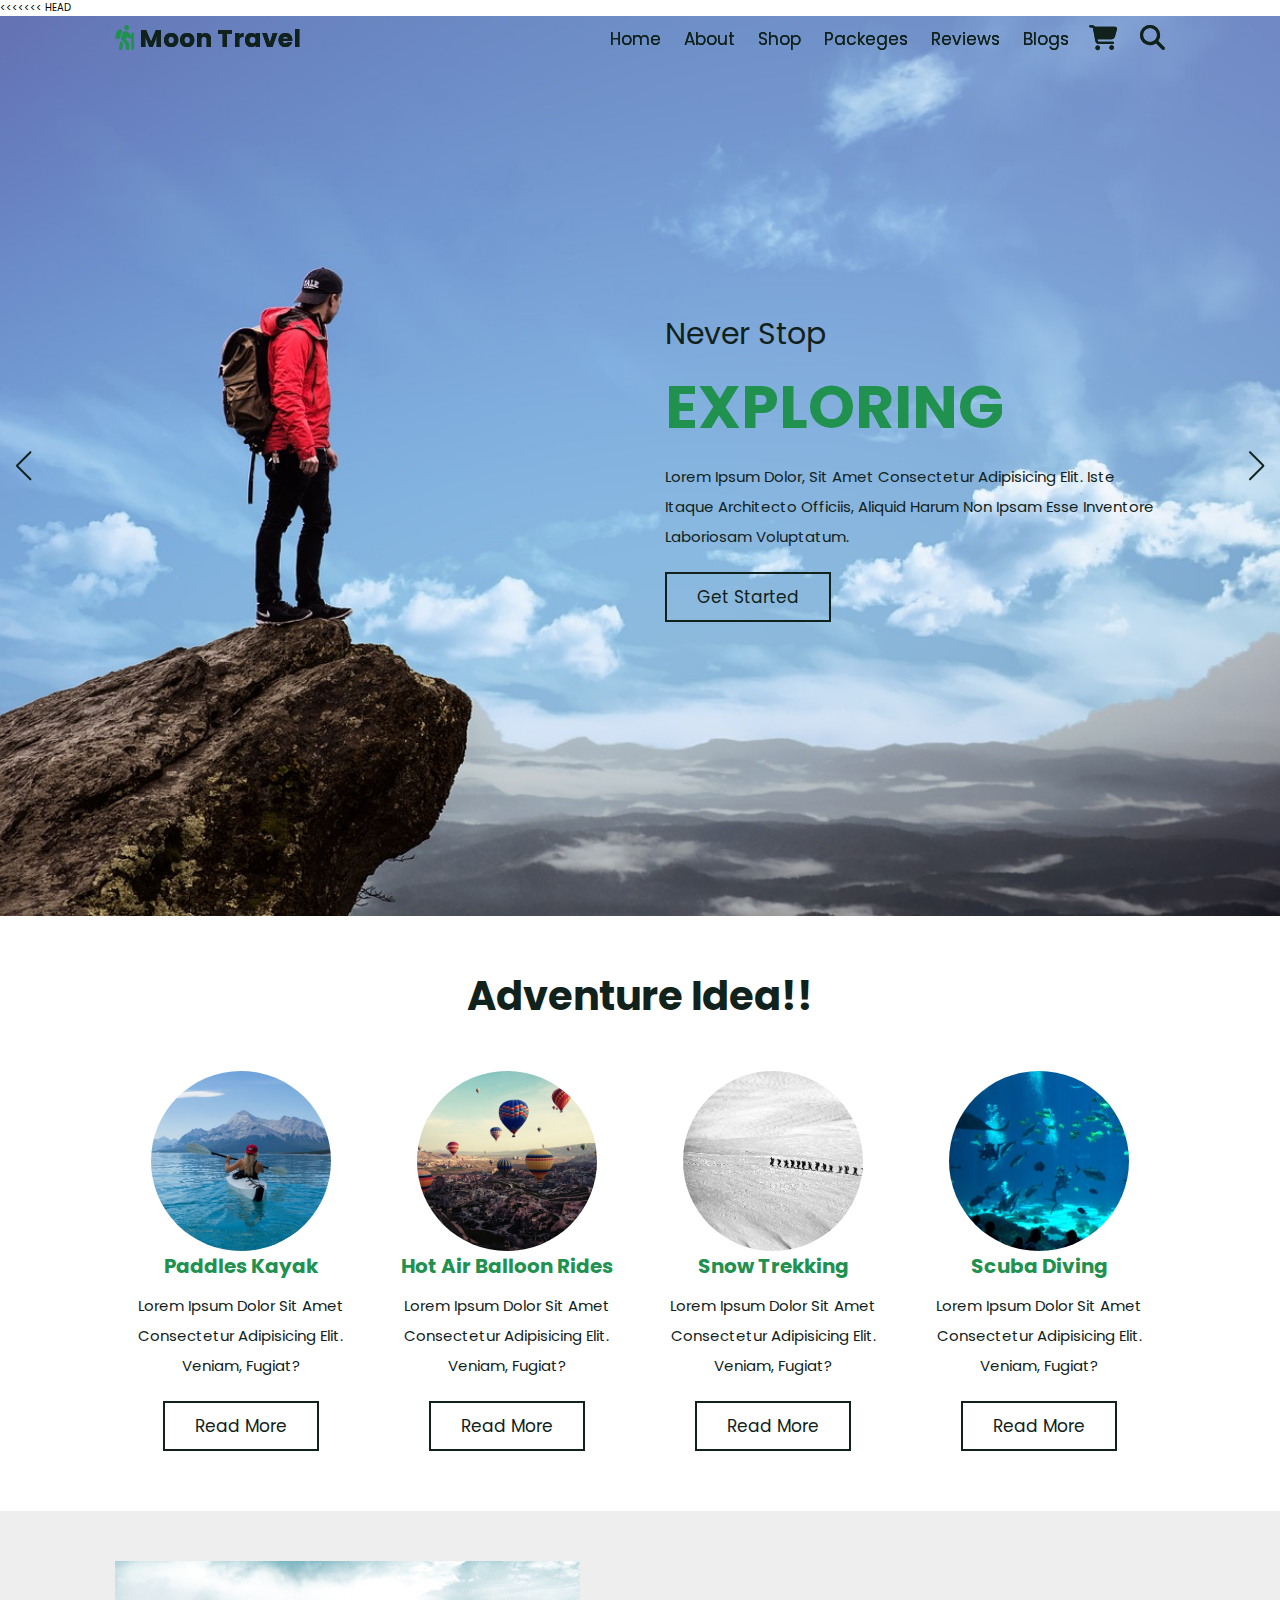
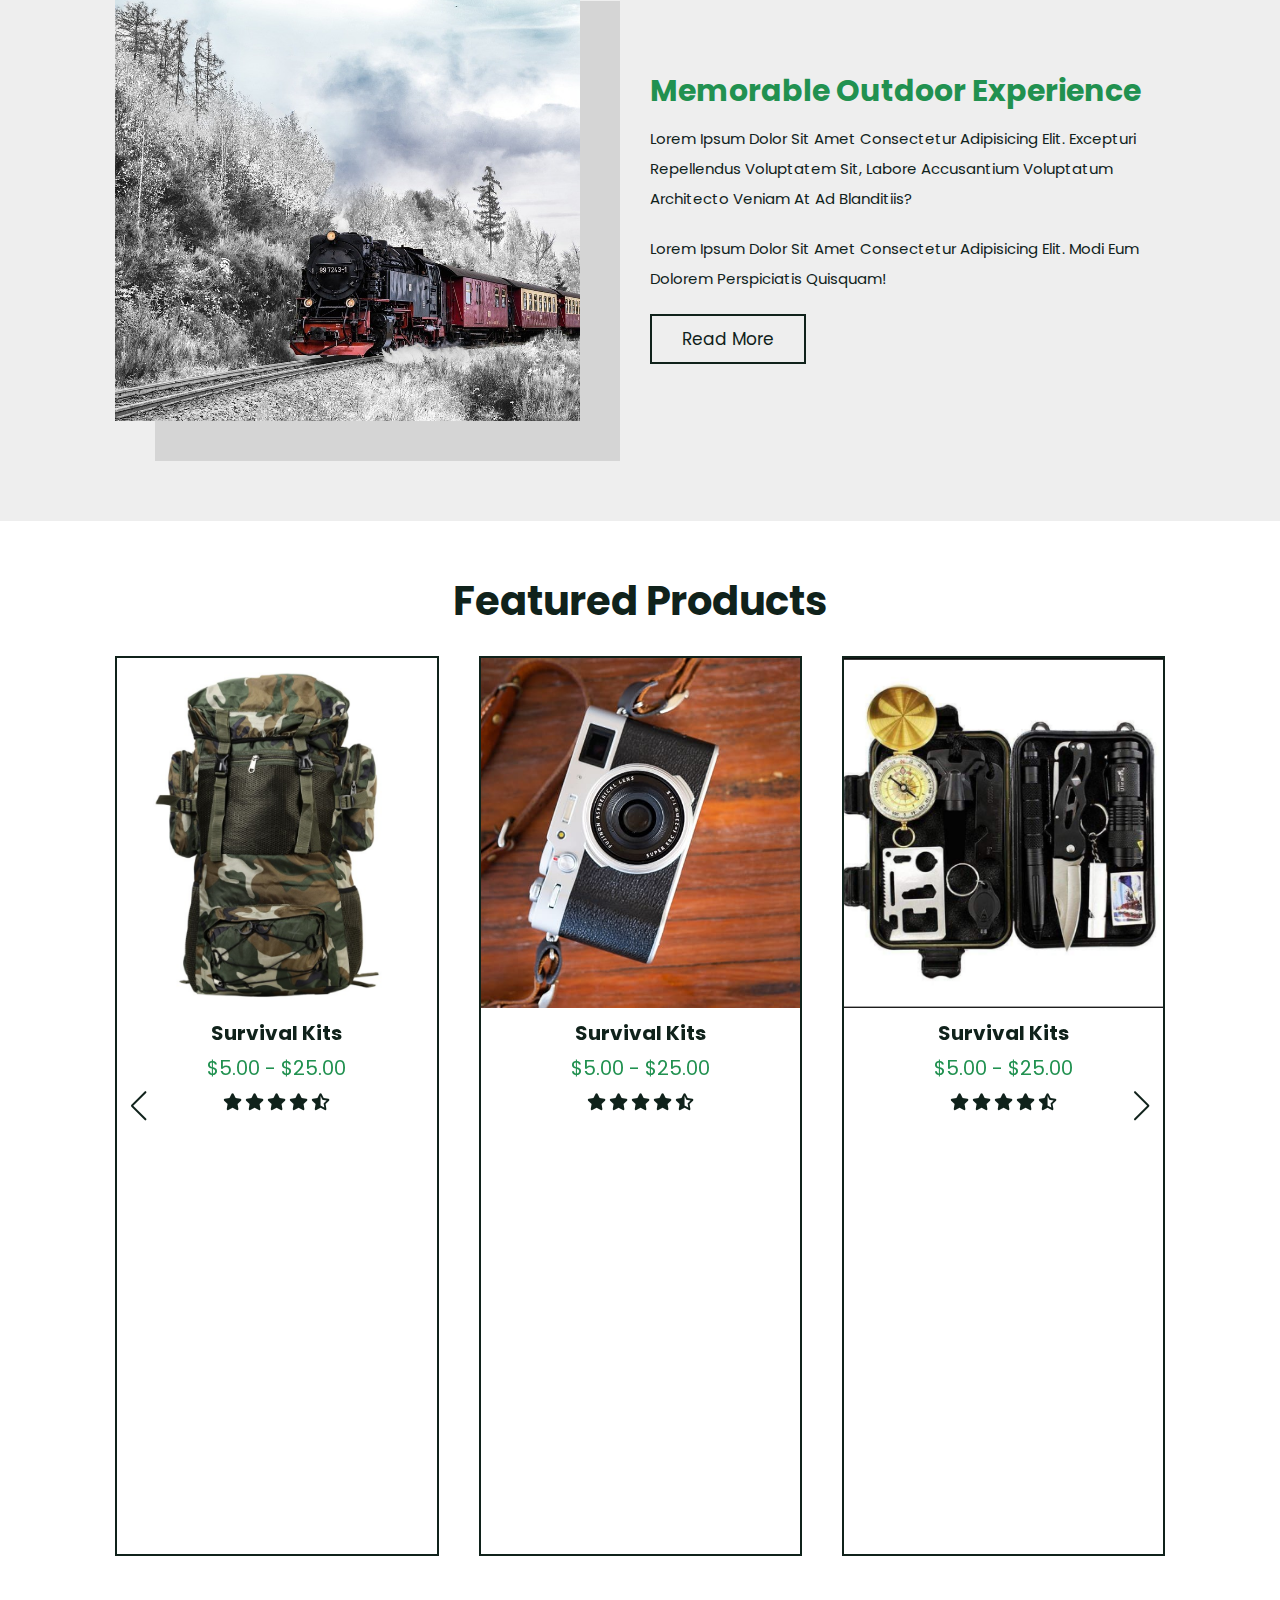
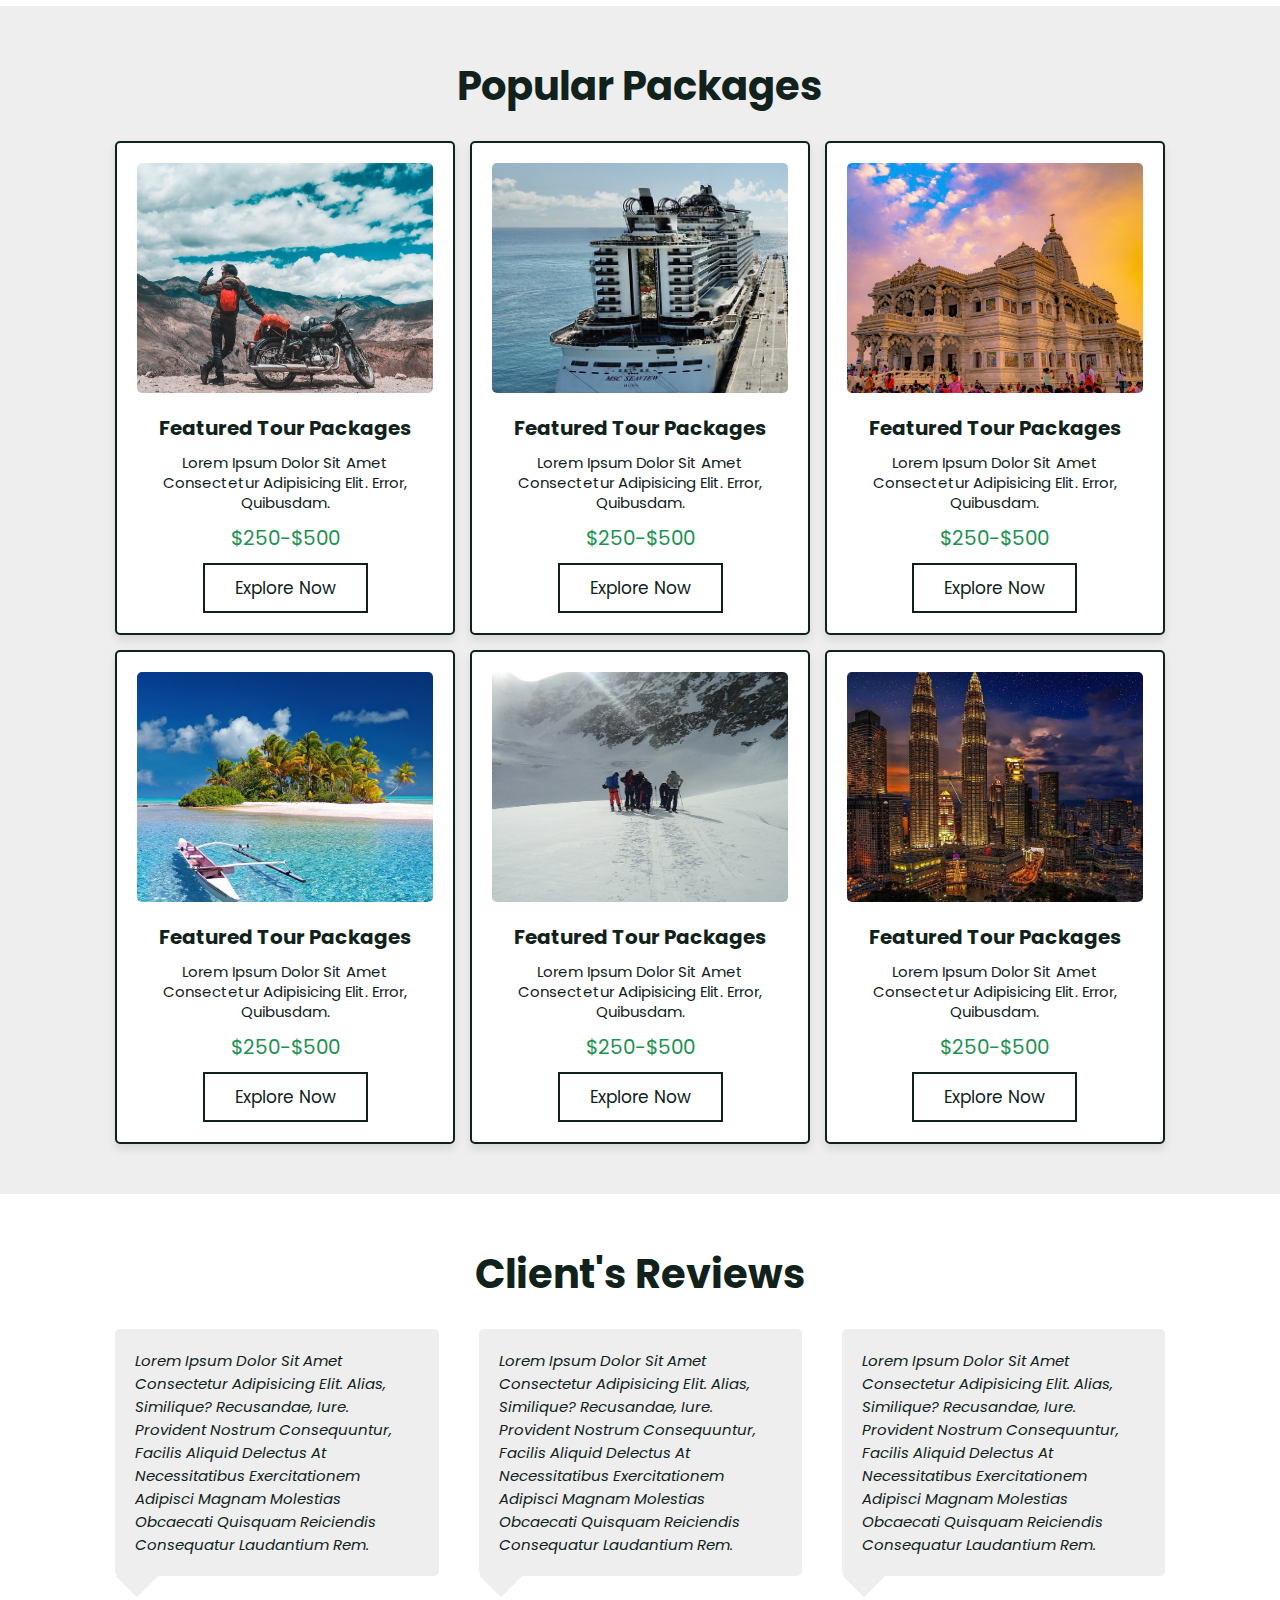
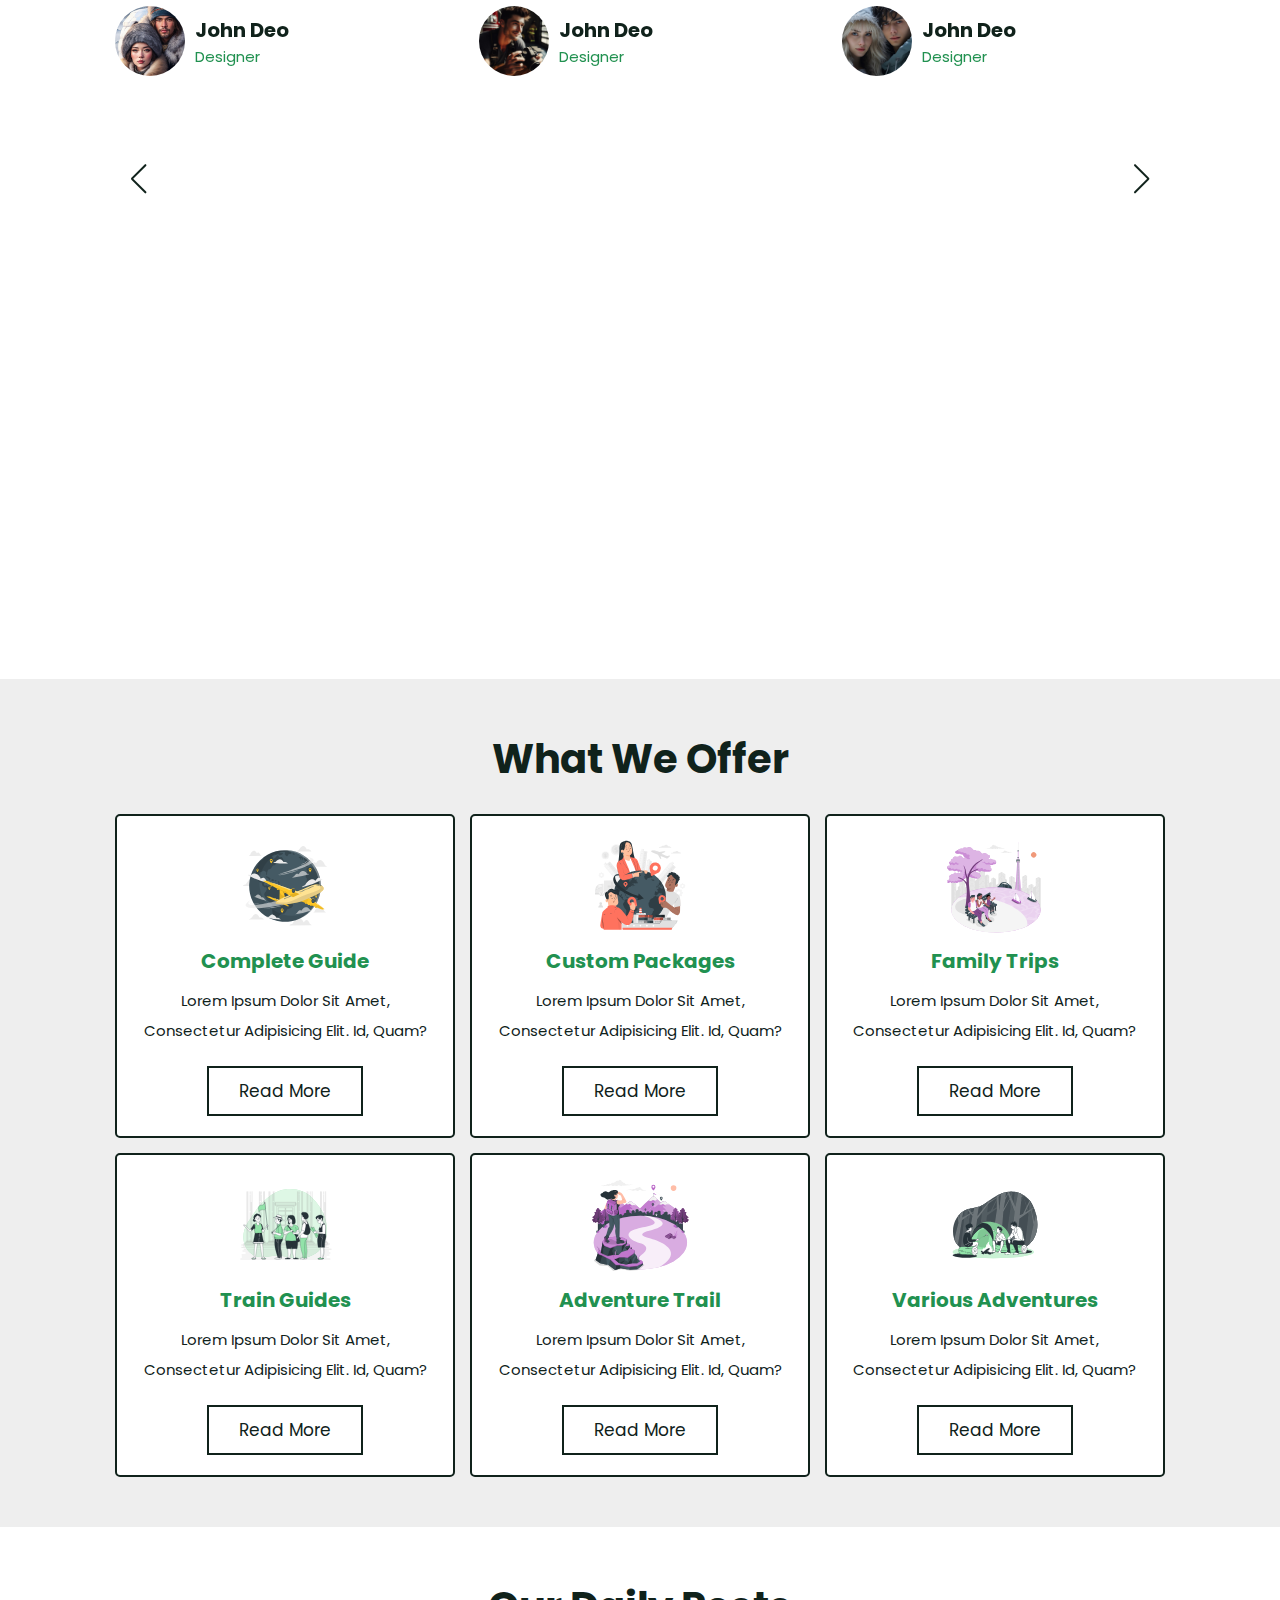
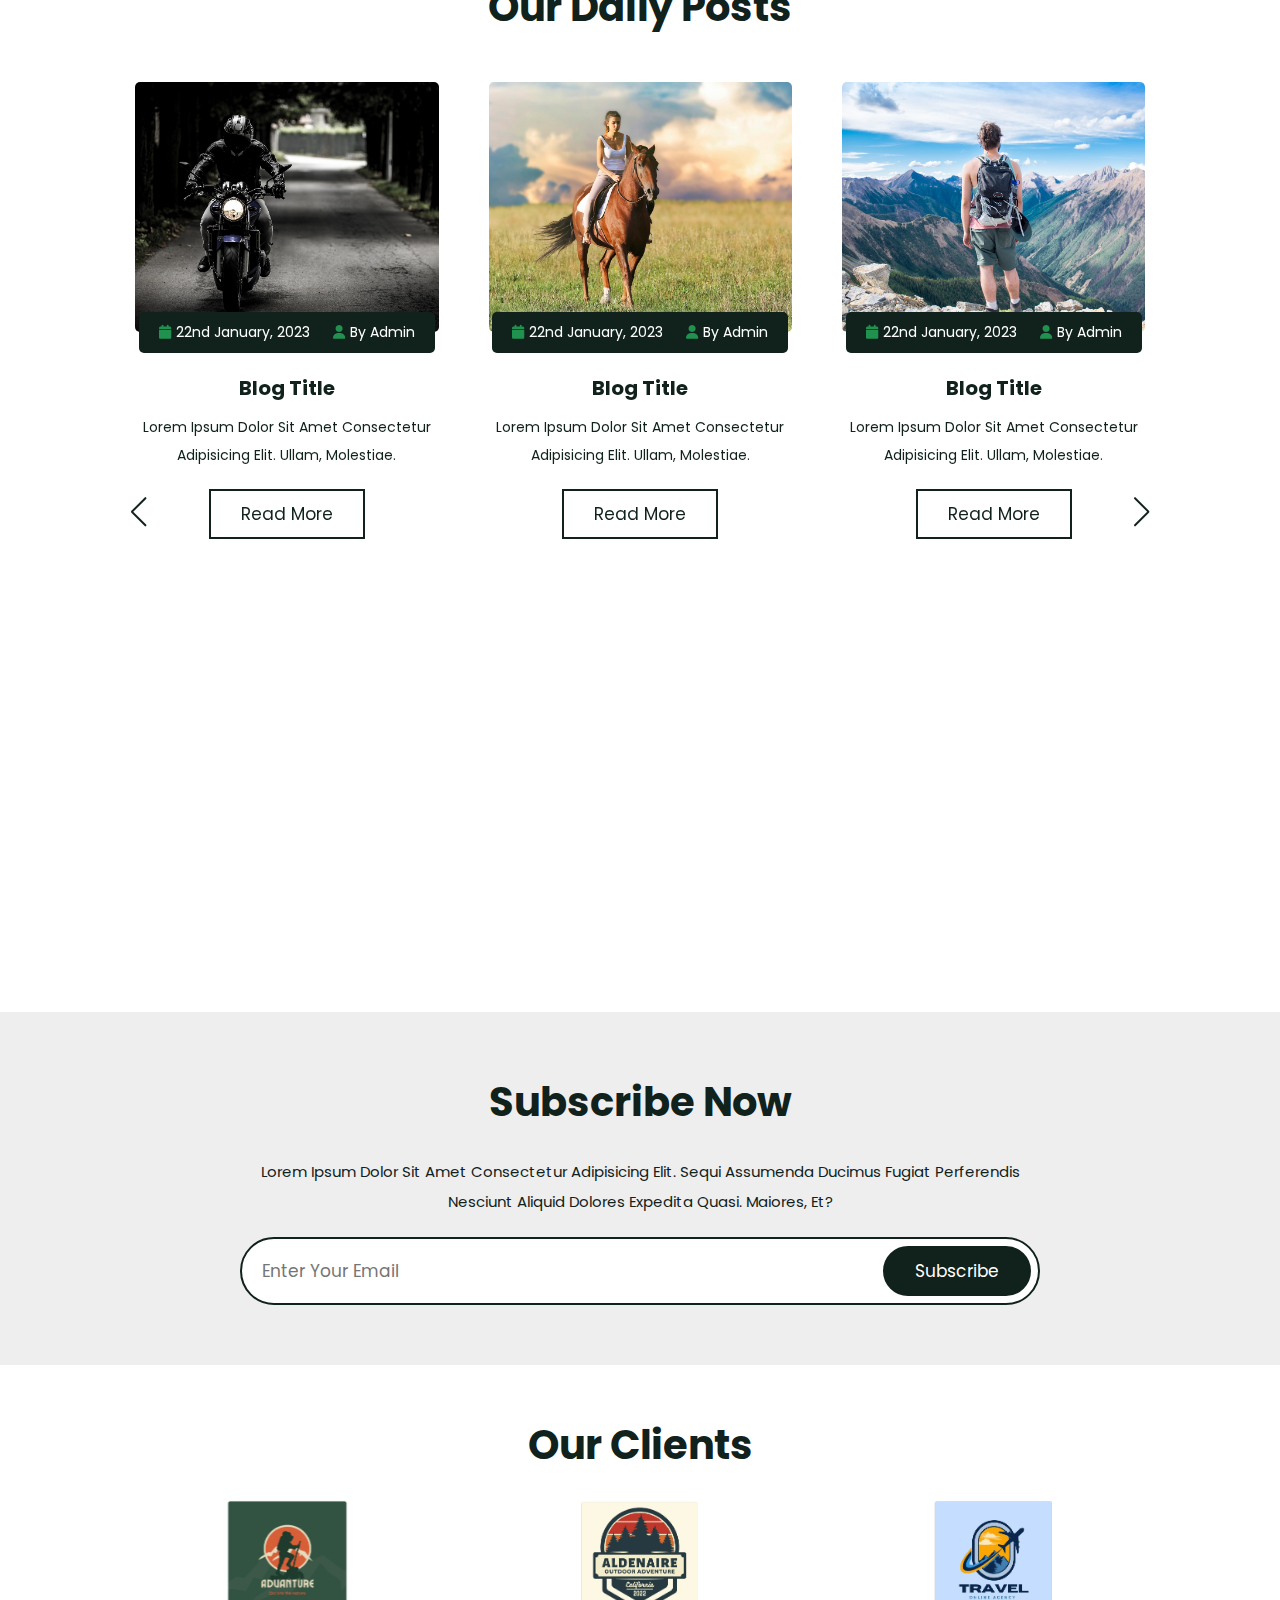
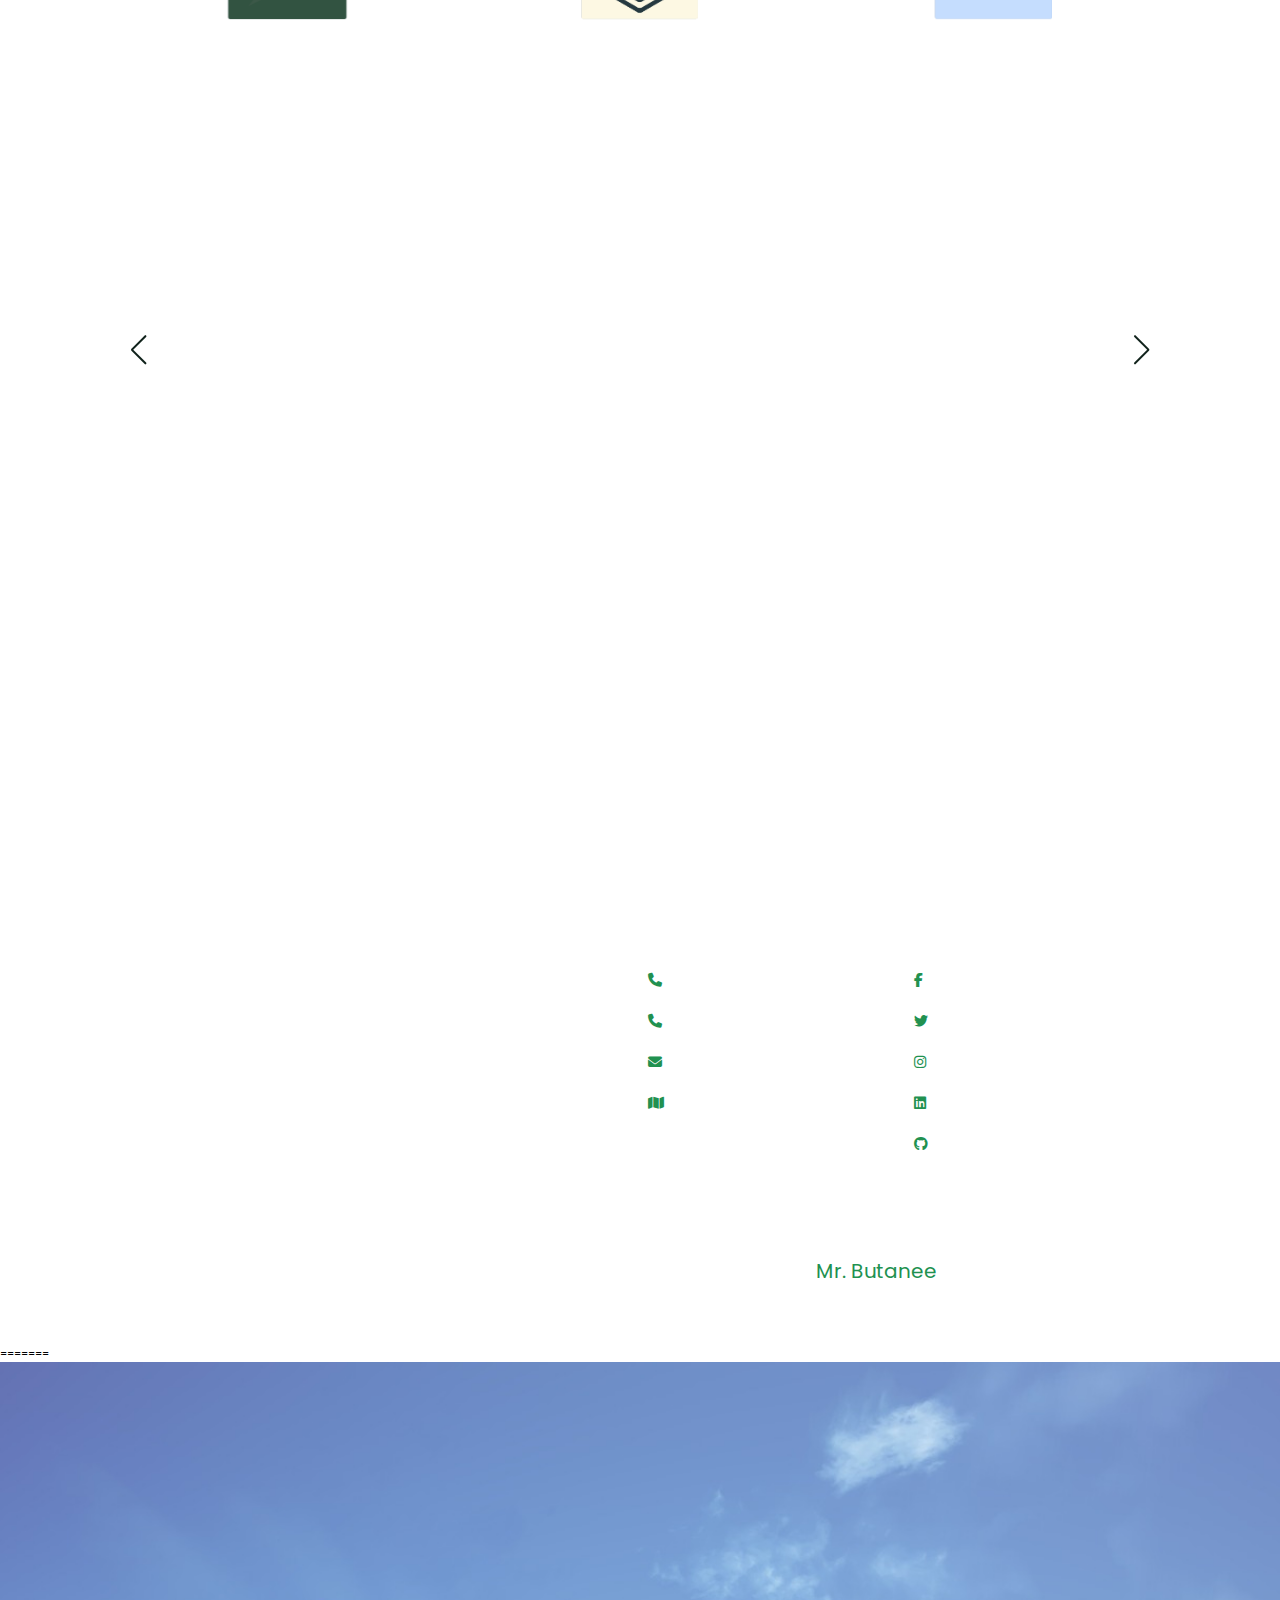
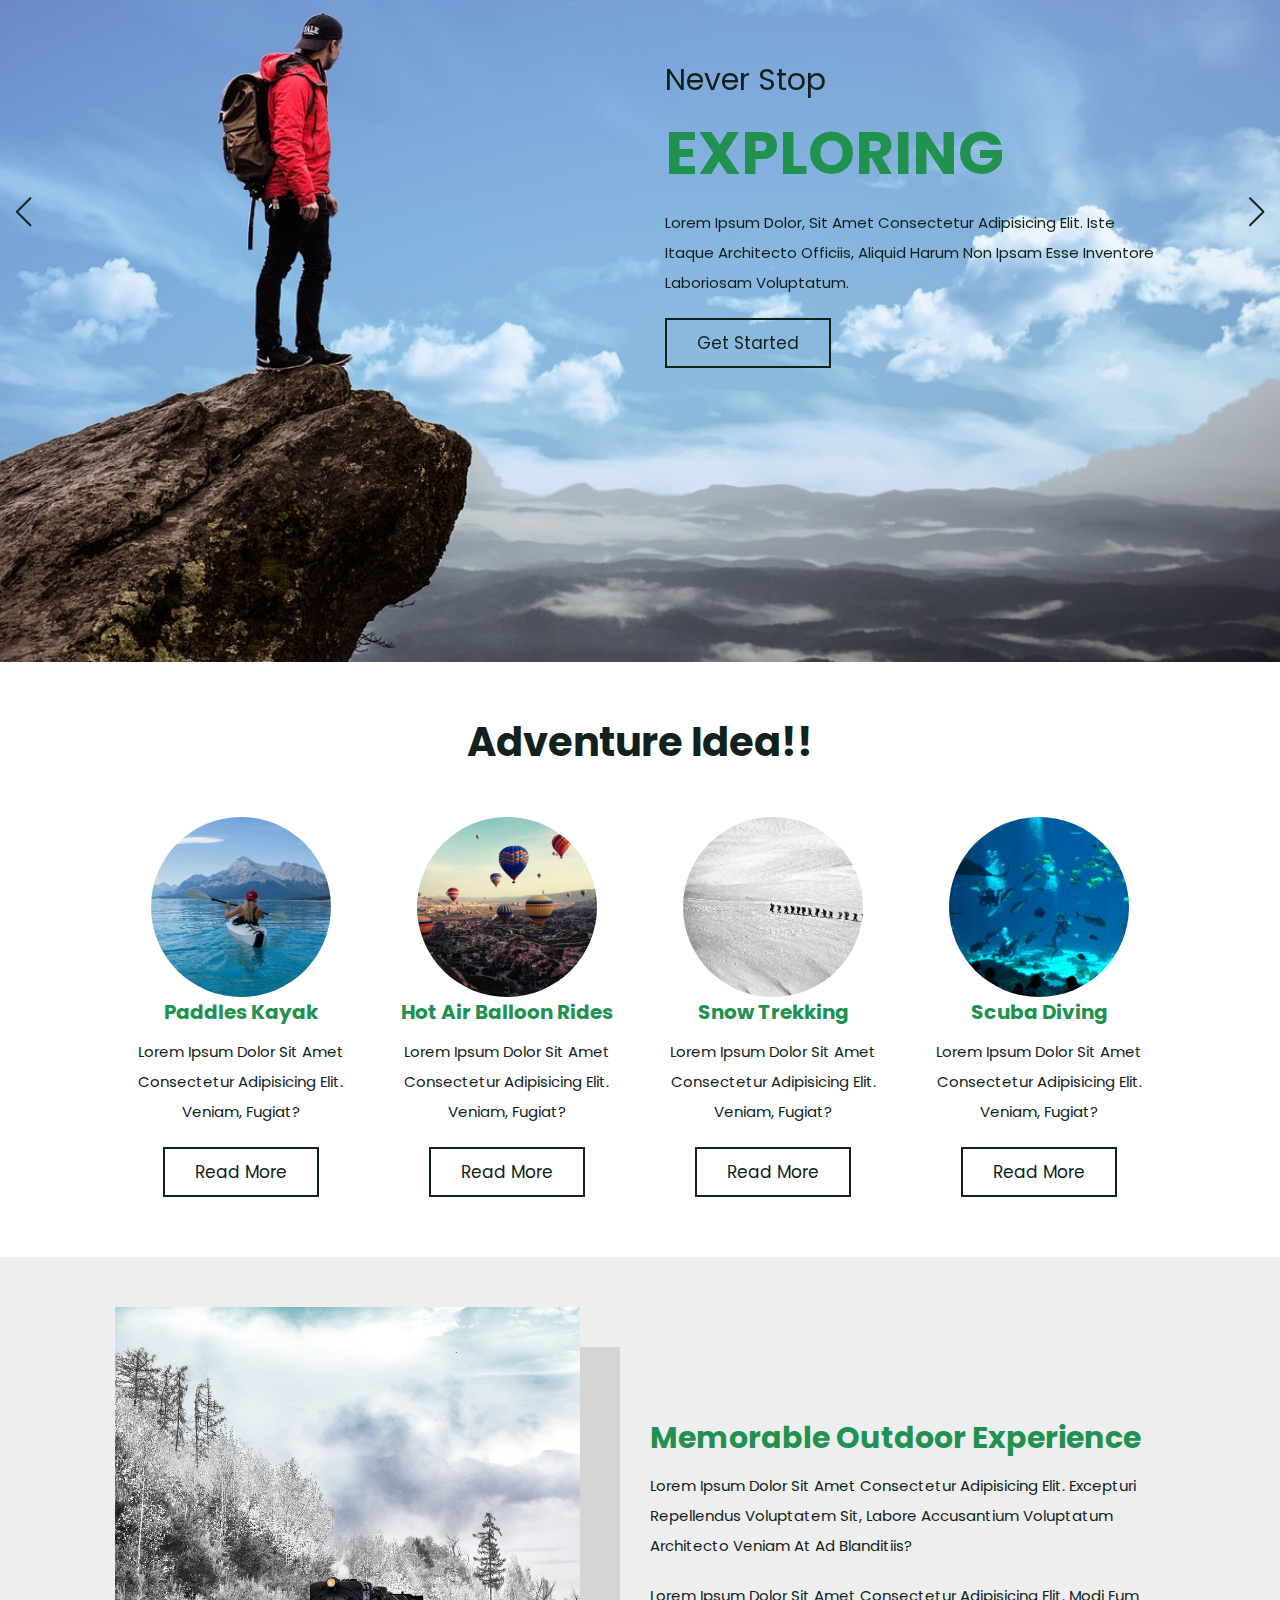
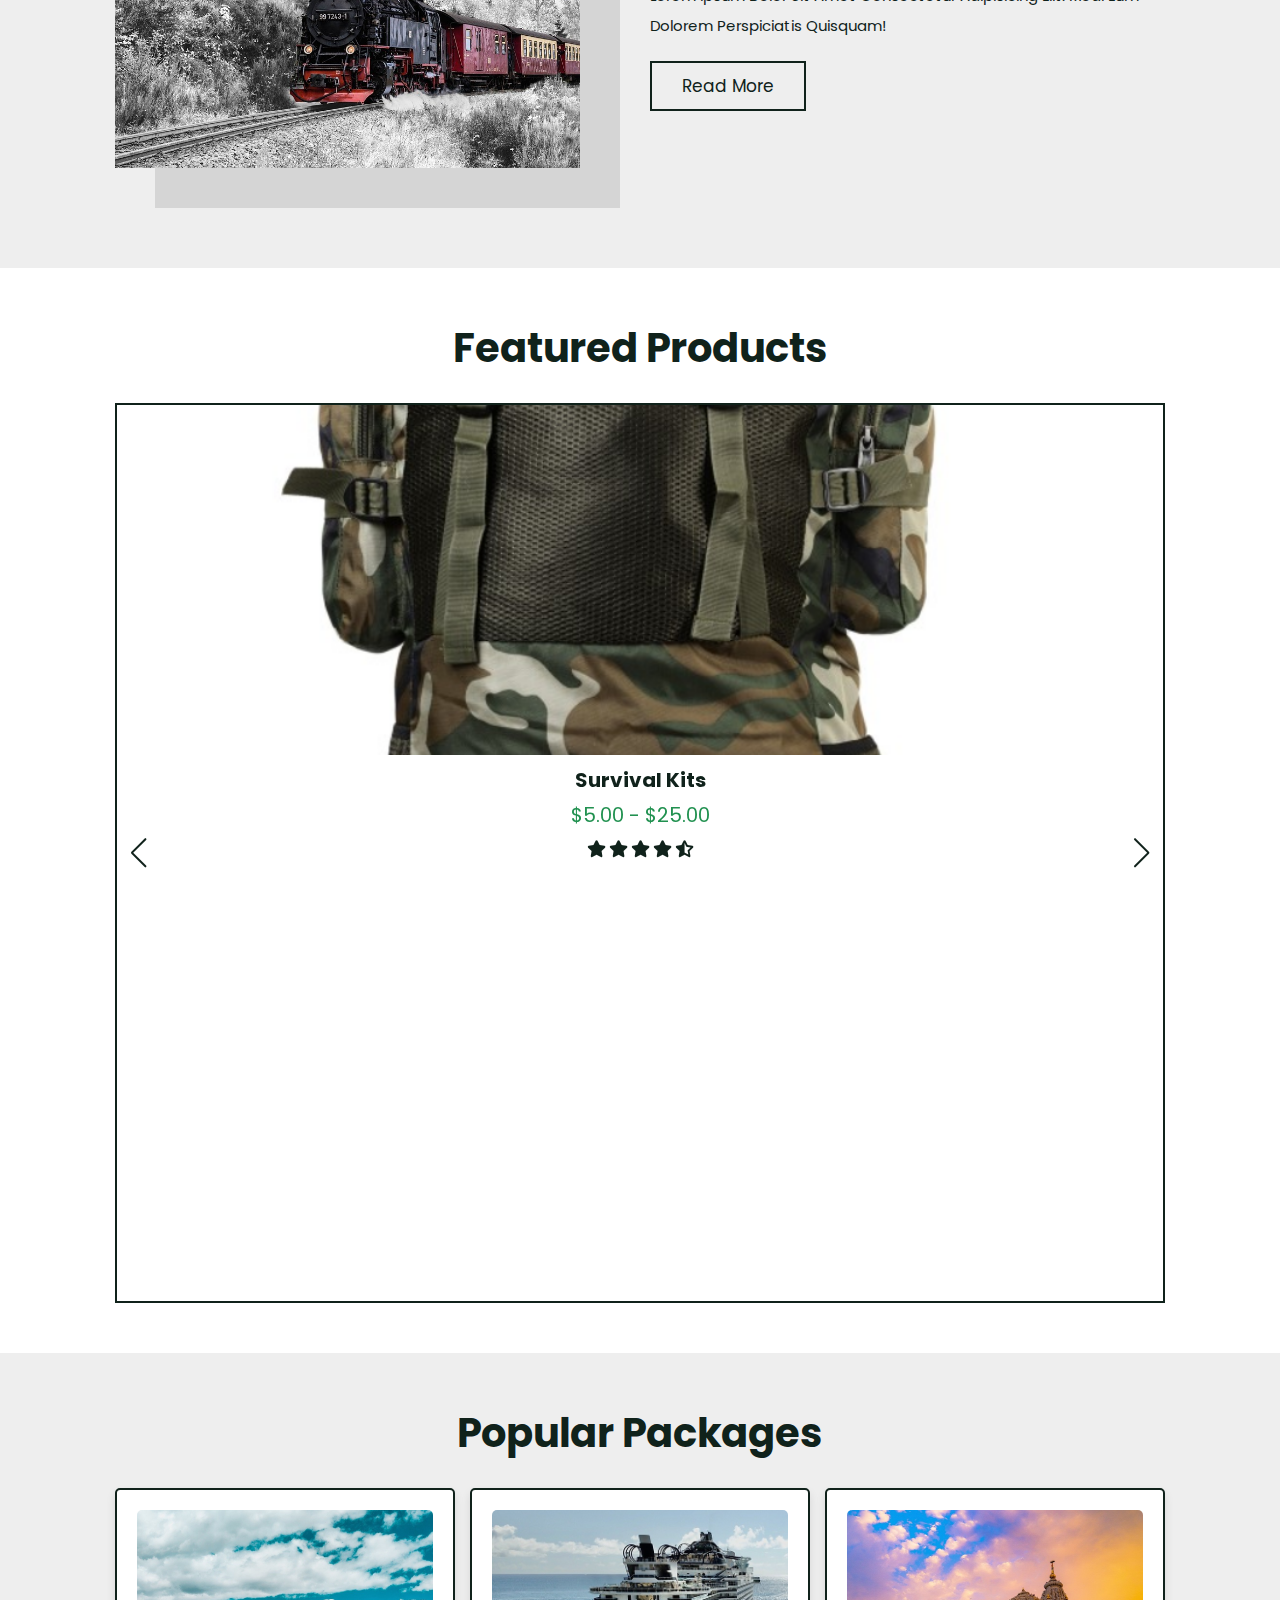
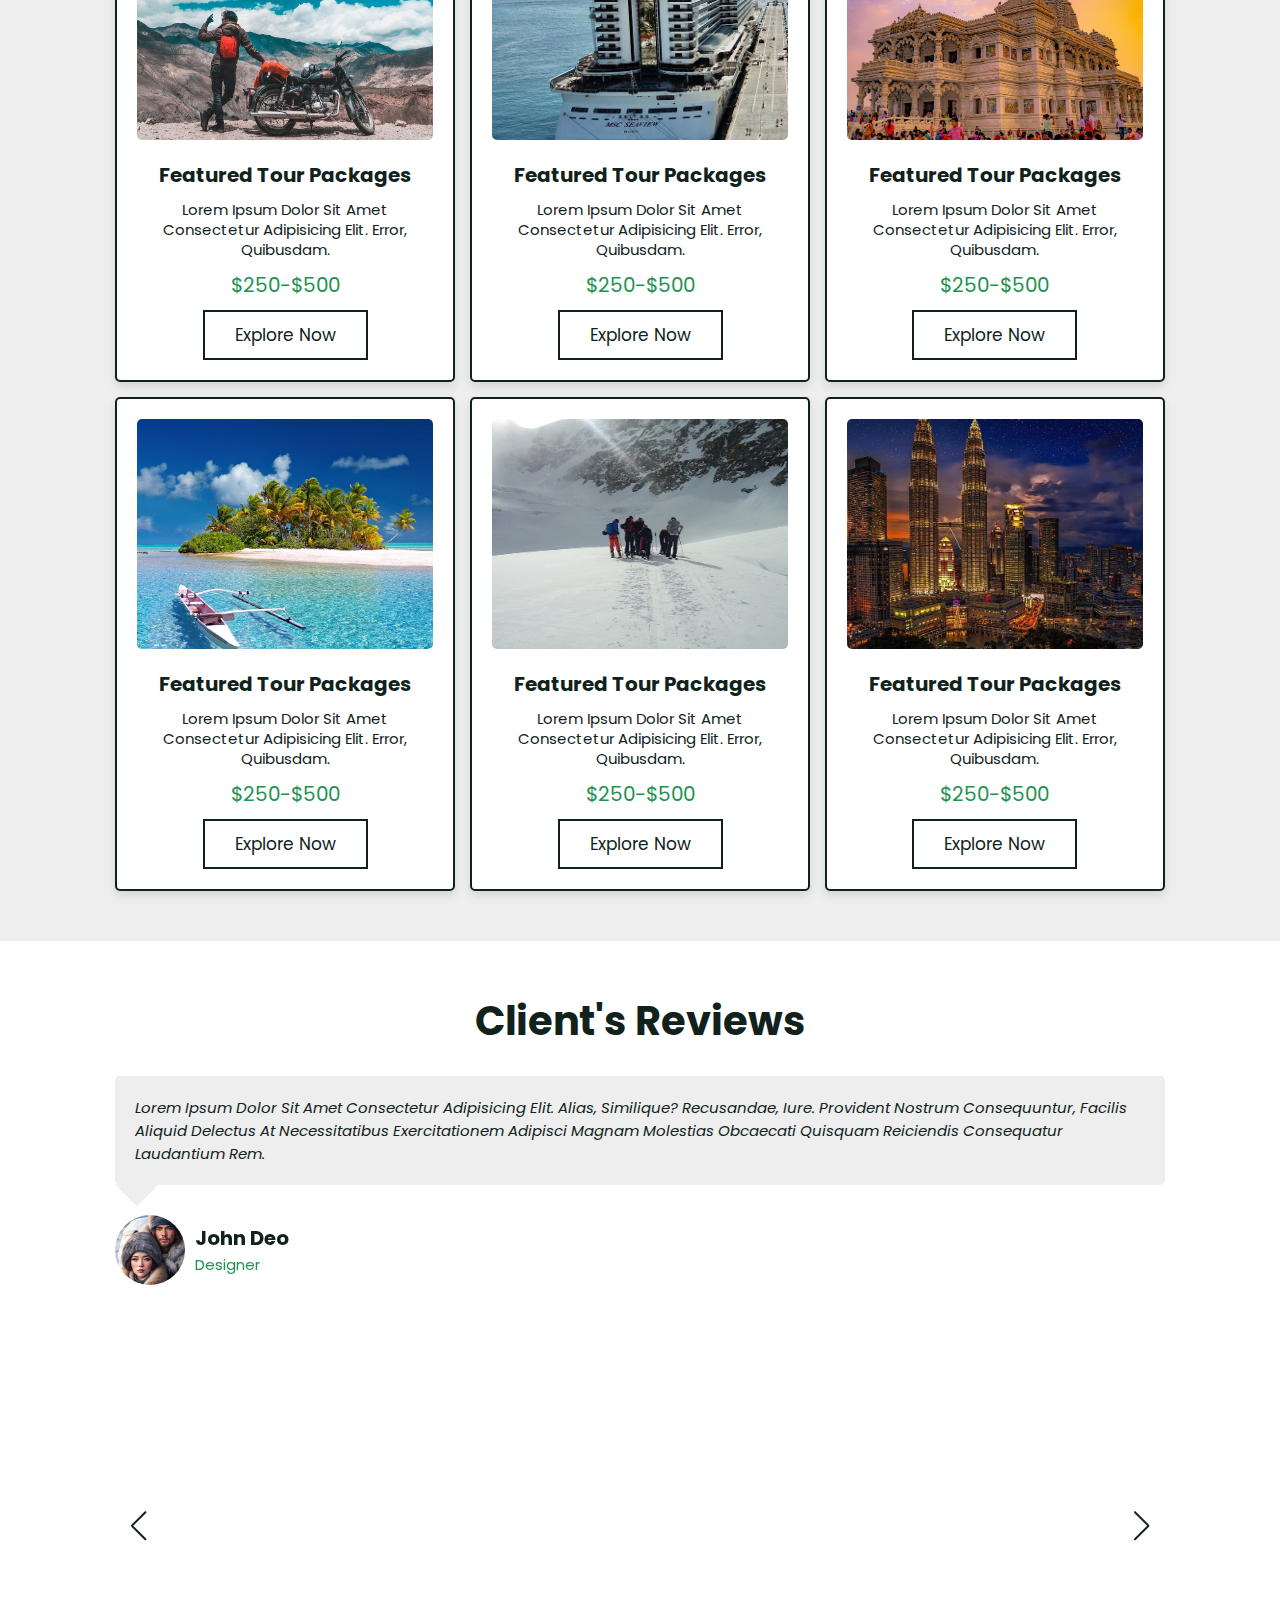
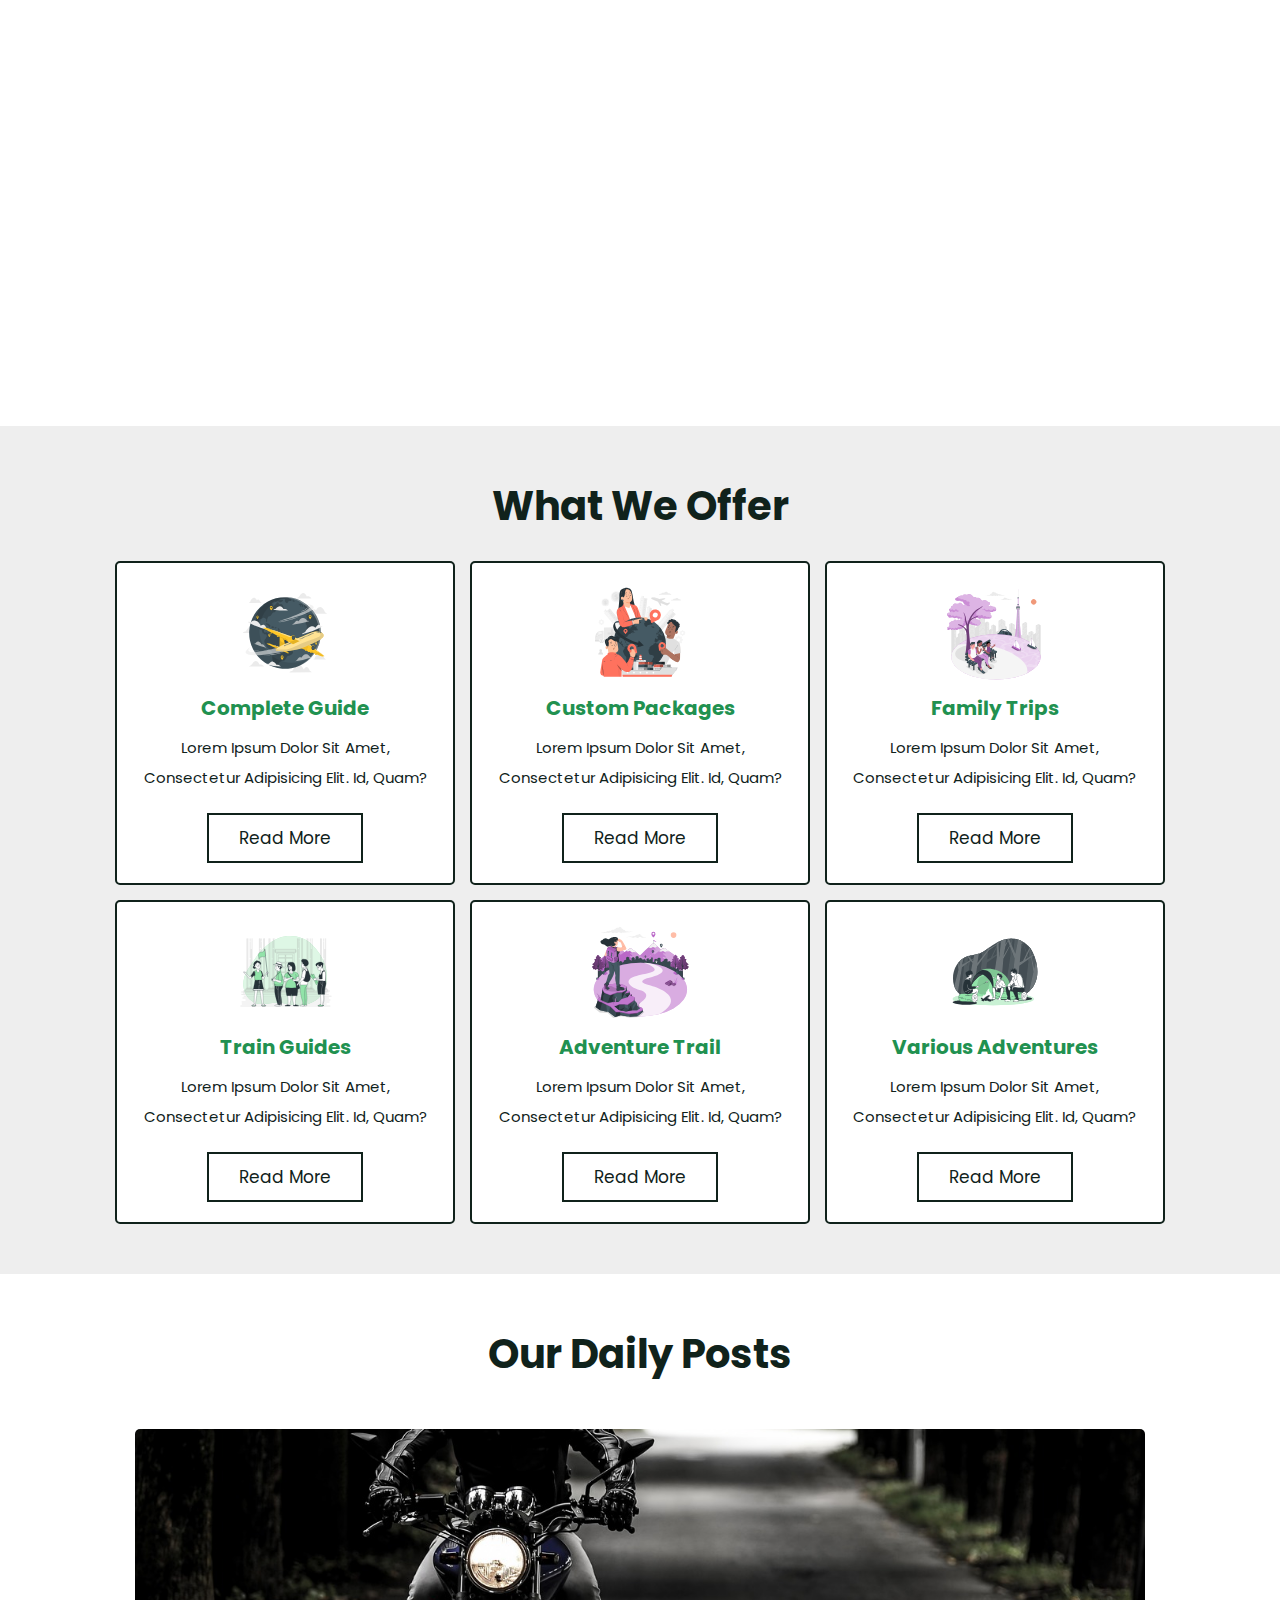
==== commit 52dbf470: "Resolve conflicts in index.html" ====
--- a/index.html
+++ b/index.html
@@ -1,840 +1,1683 @@
-<!DOCTYPE html>
-<html lang="en">
-  <head>
-    <meta charset="UTF-8" />
-    <meta name="viewport" content="width=device-width, initial-scale=1.0" />
-    <title>Tour & Travel Website</title>
-
-    <!-- Font Awesome -->
-    <link
-      rel="stylesheet"
-      href="https://cdnjs.cloudflare.com/ajax/libs/font-awesome/6.5.1/css/all.min.css"
-    />
-
-    <!-- Swiper from Swiperjs -->
-    <link
-      rel="stylesheet"
-      href="https://cdn.jsdelivr.net/npm/swiper@11/swiper-bundle.min.css"
-    />
-
-    <link rel="stylesheet" href="Tour CSS SCSS/TourStyle.css" />
-  </head>
-  <body>
-    <!-- Header Start -->
-
-    <header class="header">
-      <a href="#" class="logo"><i class="fas fa-hiking"></i> Moon Travel</a>
-
-      <nav class="navbar">
-        <div id="nav-close" class="fas fa-times"></div>
-        <a href="#home">Home</a>
-        <a href="#about">About</a>
-        <a href="#shop">Shop</a>
-        <a href="#packages">Packeges</a>
-        <a href="#reviews">Reviews</a>
-        <a href="#blogs">Blogs</a>
-      </nav>
-
-      <div class="icons">
-        <div id="menu-btn" class="fas fa-bars"></div>
-        <a href="#" class="fas fa-shopping-cart"></a>
-        <div id="search-btn" class="fas fa-search"></div>
-      </div>
-    </header>
-
-    <!-- Header Ends -->
-
-    <!-- Search Form -->
-
-    <div class="search-form">
-      <div id="close-search" class="fas fa-times"></div>
-
-      <form action="">
-        <input
-          type="search"
-          name=""
-          placeholder="Search Here..."
-          id="search-box"
-        />
-        <label for="search-box" class="fas fa-search"></label>
-      </form>
-    </div>
-
-    <!-- Home Section Start -->
-
-    <section class="home" id="home">
-      <div class="swiper home-slider">
-        <div class="swiper-wrapper">
-          <div class="swiper-slide">
-            <div
-              class="box"
-              style="background: url(Tour_Photos/Home1.jpg) no-repeat"
-            >
-              <div class="content">
-                <span>never stop</span>
-                <h3>Exploring</h3>
-                <p>
-                  Lorem ipsum dolor, sit amet consectetur adipisicing elit. Iste
-                  itaque architecto officiis, aliquid harum non ipsam esse
-                  inventore laboriosam voluptatum.
-                </p>
-                <a href="#" class="btn">Get Started</a>
-              </div>
-            </div>
-          </div>
-          <div class="swiper-slide">
-            <div
-              class="box second"
-              style="background: url(Tour_Photos/Home2.jpg) no-repeat"
-            >
-              <div class="content">
-                <span>Make Tour</span>
-                <h3>Amazing</h3>
-                <p>
-                  Lorem ipsum dolor, sit amet consectetur adipisicing elit. Iste
-                  itaque architecto officiis, aliquid harum non ipsam esse
-                  inventore laboriosam voluptatum.
-                </p>
-                <a href="#" class="btn">Get Started</a>
-              </div>
-            </div>
-          </div>
-          <div class="swiper-slide">
-            <div
-              class="box"
-              style="background: url(Tour_Photos/Home3.jpg) no-repeat"
-            >
-              <div class="content">
-                <span>Explore The</span>
-                <h3>New World</h3>
-                <p>
-                  Lorem ipsum dolor, sit amet consectetur adipisicing elit. Iste
-                  itaque architecto officiis, aliquid harum non ipsam esse
-                  inventore laboriosam voluptatum.
-                </p>
-                <a href="#" class="btn">Get Started</a>
-              </div>
-            </div>
-          </div>
-
-          <div class="swiper-slide">
-            <div
-              class="box second"
-              style="background: url(Tour_Photos/Home4.jpg) no-repeat"
-            >
-              <div class="content">
-                <span>Fill Your By Soul</span>
-                <h3>Adventures</h3>
-                <p>
-                  Lorem ipsum dolor, sit amet consectetur adipisicing elit. Iste
-                  itaque architecto officiis, aliquid harum non ipsam esse
-                  inventore laboriosam voluptatum.
-                </p>
-                <a href="#" class="btn">Get Started</a>
-              </div>
-            </div>
-          </div>
-        </div>
-
-        <div class="swiper-button-next"></div>
-        <div class="swiper-button-prev"></div>
-      </div>
-    </section>
-
-    <!-- Home Section Ends  -->
-
-    <!-- Category Section Starts -->
-
-    <section class="category">
-      <h1 class="heading">Adventure Idea!!</h1>
-
-      <div class="box-container">
-        <div class="box">
-          <img src="Tour_Photos/Adventure1.jpg" alt="" />
-          <h3>Paddles Kayak</h3>
-          <p>
-            Lorem ipsum dolor sit amet consectetur adipisicing elit. Veniam,
-            fugiat?
-          </p>
-          <a href="#" class="btn">Read More</a>
-        </div>
-        <div class="box">
-          <img src="Tour_Photos/Adventure2.jpg" alt="" />
-          <h3>Hot Air Balloon Rides</h3>
-          <p>
-            Lorem ipsum dolor sit amet consectetur adipisicing elit. Veniam,
-            fugiat?
-          </p>
-          <a href="#" class="btn">Read More</a>
-        </div>
-        <div class="box">
-          <img src="Tour_Photos/Adventure3.jpg" alt="" />
-          <h3>Snow Trekking</h3>
-          <p>
-            Lorem ipsum dolor sit amet consectetur adipisicing elit. Veniam,
-            fugiat?
-          </p>
-          <a href="#" class="btn">Read More</a>
-        </div>
-        <div class="box">
-          <img src="Tour_Photos/Adventure4.jpg" alt="" />
-          <h3>Scuba Diving</h3>
-          <p>
-            Lorem ipsum dolor sit amet consectetur adipisicing elit. Veniam,
-            fugiat?
-          </p>
-          <a href="#" class="btn">Read More</a>
-        </div>
-      </div>
-    </section>
-
-    <!-- Category Section Ends -->
-
-    <!-- About Section Starts  -->
-    <section class="about" id="about">
-      <div class="image">
-        <img src="Tour_Photos/About1.jpg" alt="" />
-      </div>
-
-      <div class="content">
-        <h3>Memorable Outdoor Experience</h3>
-        <p>
-          Lorem ipsum dolor sit amet consectetur adipisicing elit. Excepturi
-          repellendus voluptatem sit, labore accusantium voluptatum architecto
-          veniam at ad blanditiis?
-        </p>
-        <p>
-          Lorem ipsum dolor sit amet consectetur adipisicing elit. Modi eum
-          dolorem perspiciatis quisquam!
-        </p>
-        <a href="#" class="btn">Read More</a>
-      </div>
-    </section>
-    <!-- About Section Ends  -->
-
-    <!-- Shop Section Starts -->
-    <section class="shop" id="shop">
-      <h1 class="heading">Featured Products</h1>
-
-      <div class="swiper product-slider">
-        <div class="swiper-wrapper">
-          <div class="swiper-slide slide">
-            <div class="image">
-              <img src="Tour_Photos/Product1.jpg" alt="" />
-              <div class="icons">
-                <a href="#" class="fas fa-shopping-cart"></a>
-                <a href="#" class="fas fa-eye"></a>
-                <a href="#" class="fas fa-share"></a>
-              </div>
-            </div>
-            <div class="content">
-              <h3>Survival Kits</h3>
-              <div class="price">$5.00 - $25.00</div>
-              <div class="stars">
-                <i class="fas fa-star"></i>
-                <i class="fas fa-star"></i>
-                <i class="fas fa-star"></i>
-                <i class="fas fa-star"></i>
-                <i class="fas fa-star-half-alt"></i>
-              </div>
-            </div>
-          </div>
-          <div class="swiper-slide slide">
-            <div class="image">
-              <img src="Tour_Photos/Product2.jpg" alt="" />
-              <div class="icons">
-                <a href="#" class="fas fa-shopping-cart"></a>
-                <a href="#" class="fas fa-eye"></a>
-                <a href="#" class="fas fa-share"></a>
-              </div>
-            </div>
-            <div class="content">
-              <h3>Survival Kits</h3>
-              <div class="price">$5.00 - $25.00</div>
-              <div class="stars">
-                <i class="fas fa-star"></i>
-                <i class="fas fa-star"></i>
-                <i class="fas fa-star"></i>
-                <i class="fas fa-star"></i>
-                <i class="fas fa-star-half-alt"></i>
-              </div>
-            </div>
-          </div>
-          <div class="swiper-slide slide">
-            <div class="image">
-              <img src="Tour_Photos/Product3.jpg" alt="" />
-              <div class="icons">
-                <a href="#" class="fas fa-shopping-cart"></a>
-                <a href="#" class="fas fa-eye"></a>
-                <a href="#" class="fas fa-share"></a>
-              </div>
-            </div>
-            <div class="content">
-              <h3>Survival Kits</h3>
-              <div class="price">$5.00 - $25.00</div>
-              <div class="stars">
-                <i class="fas fa-star"></i>
-                <i class="fas fa-star"></i>
-                <i class="fas fa-star"></i>
-                <i class="fas fa-star"></i>
-                <i class="fas fa-star-half-alt"></i>
-              </div>
-            </div>
-          </div>
-          <div class="swiper-slide slide">
-            <div class="image">
-              <img src="Tour_Photos/Product4.jpg" alt="" />
-              <div class="icons">
-                <a href="#" class="fas fa-shopping-cart"></a>
-                <a href="#" class="fas fa-eye"></a>
-                <a href="#" class="fas fa-share"></a>
-              </div>
-            </div>
-            <div class="content">
-              <h3>Survival Kits</h3>
-              <div class="price">$5.00 - $25.00</div>
-              <div class="stars">
-                <i class="fas fa-star"></i>
-                <i class="fas fa-star"></i>
-                <i class="fas fa-star"></i>
-                <i class="fas fa-star"></i>
-                <i class="fas fa-star-half-alt"></i>
-              </div>
-            </div>
-          </div>
-          <div class="swiper-slide slide">
-            <div class="image">
-              <img src="Tour_Photos/Product5.jpg" alt="" />
-              <div class="icons">
-                <a href="#" class="fas fa-shopping-cart"></a>
-                <a href="#" class="fas fa-eye"></a>
-                <a href="#" class="fas fa-share"></a>
-              </div>
-            </div>
-            <div class="content">
-              <h3>Survival Kits</h3>
-              <div class="price">$5.00 - $25.00</div>
-              <div class="stars">
-                <i class="fas fa-star"></i>
-                <i class="fas fa-star"></i>
-                <i class="fas fa-star"></i>
-                <i class="fas fa-star"></i>
-                <i class="fas fa-star-half-alt"></i>
-              </div>
-            </div>
-          </div>
-          <div class="swiper-slide slide">
-            <div class="image">
-              <img src="Tour_Photos/Product6.jpg" alt="" />
-              <div class="icons">
-                <a href="#" class="fas fa-shopping-cart"></a>
-                <a href="#" class="fas fa-eye"></a>
-                <a href="#" class="fas fa-share"></a>
-              </div>
-            </div>
-            <div class="content">
-              <h3>Survival Kits</h3>
-              <div class="price">$5.00 - $25.00</div>
-              <div class="stars">
-                <i class="fas fa-star"></i>
-                <i class="fas fa-star"></i>
-                <i class="fas fa-star"></i>
-                <i class="fas fa-star"></i>
-                <i class="fas fa-star-half-alt"></i>
-              </div>
-            </div>
-          </div>
-        </div>
-        <div class="swiper-button-next"></div>
-        <div class="swiper-button-prev"></div>
-      </div>
-    </section>
-
-    <!-- Shop Section Ends -->
-
-    <!-- Packages Section Starts  -->
-    <section class="packages" id="packages">
-      <h1 class="heading">Popular Packages</h1>
-      <div class="box-container">
-        <div class="box">
-          <div class="image">
-            <img src="Tour_Photos/Tour1.jpg" alt="" />
-          </div>
-
-          <div class="content">
-            <h3>Featured Tour packages</h3>
-            <p>
-              Lorem ipsum dolor sit amet consectetur adipisicing elit. Error,
-              quibusdam.
-            </p>
-            <div class="price">$250-$500</div>
-            <a href="#" class="btn">Explore Now</a>
-          </div>
-        </div>
-        <div class="box">
-          <div class="image">
-            <img src="Tour_Photos/Tour2.jpg" alt="" />
-          </div>
-
-          <div class="content">
-            <h3>Featured Tour packages</h3>
-            <p>
-              Lorem ipsum dolor sit amet consectetur adipisicing elit. Error,
-              quibusdam.
-            </p>
-            <div class="price">$250-$500</div>
-            <a href="#" class="btn">Explore Now</a>
-          </div>
-        </div>
-        <div class="box">
-          <div class="image">
-            <img src="Tour_Photos/Tour3.jpg" alt="" />
-          </div>
-
-          <div class="content">
-            <h3>Featured Tour packages</h3>
-            <p>
-              Lorem ipsum dolor sit amet consectetur adipisicing elit. Error,
-              quibusdam.
-            </p>
-            <div class="price">$250-$500</div>
-            <a href="#" class="btn">Explore Now</a>
-          </div>
-        </div>
-        <div class="box">
-          <div class="image">
-            <img src="Tour_Photos/Tour4.jpg" alt="" />
-          </div>
-
-          <div class="content">
-            <h3>Featured Tour packages</h3>
-            <p>
-              Lorem ipsum dolor sit amet consectetur adipisicing elit. Error,
-              quibusdam.
-            </p>
-            <div class="price">$250-$500</div>
-            <a href="#" class="btn">Explore Now</a>
-          </div>
-        </div>
-        <div class="box">
-          <div class="image">
-            <img src="Tour_Photos/Tour5.jpg" alt="" />
-          </div>
-
-          <div class="content">
-            <h3>Featured Tour packages</h3>
-            <p>
-              Lorem ipsum dolor sit amet consectetur adipisicing elit. Error,
-              quibusdam.
-            </p>
-            <div class="price">$250-$500</div>
-            <a href="#" class="btn">Explore Now</a>
-          </div>
-        </div>
-        <div class="box">
-          <div class="image">
-            <img src="Tour_Photos/Tour6.jpg" alt="" />
-          </div>
-
-          <div class="content">
-            <h3>Featured Tour packages</h3>
-            <p>
-              Lorem ipsum dolor sit amet consectetur adipisicing elit. Error,
-              quibusdam.
-            </p>
-            <div class="price">$250-$500</div>
-            <a href="#" class="btn">Explore Now</a>
-          </div>
-        </div>
-      </div>
-    </section>
-    <!-- Packages Section Ends  -->
-
-    <!-- Reviews Section Starts  -->
-
-    <section class="reviews" id="reviews">
-      <h1 class="heading">Client's Reviews</h1>
-
-      <div class="swiper review-slider">
-        <div class="swiper-wrapper">
-          <div class="swiper-slide slide">
-            <p class="text">
-              Lorem ipsum dolor sit amet consectetur adipisicing elit. Alias,
-              similique? Recusandae, iure. Provident nostrum consequuntur,
-              facilis aliquid delectus at necessitatibus exercitationem adipisci
-              magnam molestias obcaecati quisquam reiciendis consequatur
-              laudantium rem.
-            </p>
-            <div class="user">
-              <img src="Tour_Photos/Face1.jpg" alt="" />
-              <div class="info">
-                <h3>John Deo</h3>
-                <span>Designer</span>
-              </div>
-            </div>
-          </div>
-          <div class="swiper-slide slide">
-            <p class="text">
-              Lorem ipsum dolor sit amet consectetur adipisicing elit. Alias,
-              similique? Recusandae, iure. Provident nostrum consequuntur,
-              facilis aliquid delectus at necessitatibus exercitationem adipisci
-              magnam molestias obcaecati quisquam reiciendis consequatur
-              laudantium rem.
-            </p>
-            <div class="user">
-              <img src="Tour_Photos/Face2.jpg" alt="" />
-              <div class="info">
-                <h3>John Deo</h3>
-                <span>Designer</span>
-              </div>
-            </div>
-          </div>
-          <div class="swiper-slide slide">
-            <p class="text">
-              Lorem ipsum dolor sit amet consectetur adipisicing elit. Alias,
-              similique? Recusandae, iure. Provident nostrum consequuntur,
-              facilis aliquid delectus at necessitatibus exercitationem adipisci
-              magnam molestias obcaecati quisquam reiciendis consequatur
-              laudantium rem.
-            </p>
-            <div class="user">
-              <img src="Tour_Photos/Face3.jpg" alt="" />
-              <div class="info">
-                <h3>John Deo</h3>
-                <span>Designer</span>
-              </div>
-            </div>
-          </div>
-          <div class="swiper-slide slide">
-            <p class="text">
-              Lorem ipsum dolor sit amet consectetur adipisicing elit. Alias,
-              similique? Recusandae, iure. Provident nostrum consequuntur,
-              facilis aliquid delectus at necessitatibus exercitationem adipisci
-              magnam molestias obcaecati quisquam reiciendis consequatur
-              laudantium rem.
-            </p>
-            <div class="user">
-              <img src="Tour_Photos/Face4.jpg" alt="" />
-              <div class="info">
-                <h3>John Deo</h3>
-                <span>Designer</span>
-              </div>
-            </div>
-          </div>
-          <div class="swiper-slide slide">
-            <p class="text">
-              Lorem ipsum dolor sit amet consectetur adipisicing elit. Alias,
-              similique? Recusandae, iure. Provident nostrum consequuntur,
-              facilis aliquid delectus at necessitatibus exercitationem adipisci
-              magnam molestias obcaecati quisquam reiciendis consequatur
-              laudantium rem.
-            </p>
-            <div class="user">
-              <img src="Tour_Photos/Face5.jpg" alt="" />
-              <div class="info">
-                <h3>John Deo</h3>
-                <span>Designer</span>
-              </div>
-            </div>
-          </div>
-          <div class="swiper-slide slide">
-            <p class="text">
-              Lorem ipsum dolor sit amet consectetur adipisicing elit. Alias,
-              similique? Recusandae, iure. Provident nostrum consequuntur,
-              facilis aliquid delectus at necessitatibus exercitationem adipisci
-              magnam molestias obcaecati quisquam reiciendis consequatur
-              laudantium rem.
-            </p>
-            <div class="user">
-              <img src="Tour_Photos/Face6.jpg" alt="" />
-              <div class="info">
-                <h3>John Deo</h3>
-                <span>Designer</span>
-              </div>
-            </div>
-          </div>
-        </div>
-
-        <div class="swiper-button-next"></div>
-        <div class="swiper-button-prev"></div>
-      </div>
-    </section>
-
-    <!-- Reviews Section Ends -->
-
-    <!-- Services Section Starts  -->
-
-    <section class="services">
-      <h1 class="heading">What We Offer</h1>
-
-      <div class="box-container">
-        <div class="box">
-          <div class="image">
-            <img src="Tour_Photos/Trip1.svg" alt="" />
-          </div>
-
-          <h3>Complete Guide</h3>
-          <p>
-            Lorem ipsum dolor sit amet, consectetur adipisicing elit. Id, quam?
-          </p>
-          <a href="#" class="btn">Read More</a>
-        </div>
-        <div class="box">
-          <div class="image">
-            <img src="Tour_Photos/Trip2.svg" alt="" />
-          </div>
-
-          <h3>Custom Packages</h3>
-          <p>
-            Lorem ipsum dolor sit amet, consectetur adipisicing elit. Id, quam?
-          </p>
-          <a href="#" class="btn">Read More</a>
-        </div>
-        <div class="box">
-          <div class="image">
-            <img src="Tour_Photos/Trip3.svg" alt="" />
-          </div>
-
-          <h3>Family Trips</h3>
-          <p>
-            Lorem ipsum dolor sit amet, consectetur adipisicing elit. Id, quam?
-          </p>
-          <a href="#" class="btn">Read More</a>
-        </div>
-        <div class="box">
-          <div class="image">
-            <img src="Tour_Photos/Trip4.svg" alt="" />
-          </div>
-
-          <h3>Train Guides</h3>
-          <p>
-            Lorem ipsum dolor sit amet, consectetur adipisicing elit. Id, quam?
-          </p>
-          <a href="#" class="btn">Read More</a>
-        </div>
-        <div class="box">
-          <div class="image">
-            <img src="Tour_Photos/Trip5.svg" alt="" />
-          </div>
-
-          <h3>Adventure Trail</h3>
-          <p>
-            Lorem ipsum dolor sit amet, consectetur adipisicing elit. Id, quam?
-          </p>
-          <a href="#" class="btn">Read More</a>
-        </div>
-        <div class="box">
-          <div class="image">
-            <img src="Tour_Photos/Trip6.svg" alt="" />
-          </div>
-
-          <h3>Various Adventures</h3>
-          <p>
-            Lorem ipsum dolor sit amet, consectetur adipisicing elit. Id, quam?
-          </p>
-          <a href="#" class="btn">Read More</a>
-        </div>
-      </div>
-    </section>
-
-    <!-- Services Section Ends -->
-
-    <!-- Blogs Section Starts  -->
-
-    <section class="blogs" id="blogs">
-      <h1 class="heading">Our Daily Posts</h1>
-      <div class="swiper blogs-slider">
-        <div class="swiper-wrapper">
-          <div class="swiper-slide slide">
-            <img src="Tour_Photos/Daily1.jpg" alt="" />
-            <div class="icons">
-              <a href="#"><i class="fas fa-calendar"></i>22nd january, 2023</a>
-              <a href="#"><i class="fas fa-user"></i>By Admin </a>
-            </div>
-            <h3>Blog Title</h3>
-            <p>
-              Lorem ipsum dolor sit amet consectetur adipisicing elit. Ullam,
-              molestiae.
-            </p>
-            <a href="#" class="btn">Read More</a>
-          </div>
-          <div class="swiper-slide slide">
-            <img src="Tour_Photos/Daily2.jpg" alt="" />
-            <div class="icons">
-              <a href="#"><i class="fas fa-calendar"></i>22nd january, 2023</a>
-              <a href="#"><i class="fas fa-user"></i>By Admin </a>
-            </div>
-            <h3>Blog Title</h3>
-            <p>
-              Lorem ipsum dolor sit amet consectetur adipisicing elit. Ullam,
-              molestiae.
-            </p>
-            <a href="#" class="btn">Read More</a>
-          </div>
-          <div class="swiper-slide slide">
-            <img src="Tour_Photos/Daily3.jpg" alt="" />
-            <div class="icons">
-              <a href="#"><i class="fas fa-calendar"></i>22nd january, 2023</a>
-              <a href="#"><i class="fas fa-user"></i>By Admin </a>
-            </div>
-            <h3>Blog Title</h3>
-            <p>
-              Lorem ipsum dolor sit amet consectetur adipisicing elit. Ullam,
-              molestiae.
-            </p>
-            <a href="#" class="btn">Read More</a>
-          </div>
-          <div class="swiper-slide slide">
-            <img src="Tour_Photos/Daily4.jpg" alt="" />
-            <div class="icons">
-              <a href="#"><i class="fas fa-calendar"></i>22nd january, 2023</a>
-              <a href="#"><i class="fas fa-user"></i>By Admin </a>
-            </div>
-            <h3>Blog Title</h3>
-            <p>
-              Lorem ipsum dolor sit amet consectetur adipisicing elit. Ullam,
-              molestiae.
-            </p>
-            <a href="#" class="btn">Read More</a>
-          </div>
-          <div class="swiper-slide slide">
-            <img src="Tour_Photos/Daily5.jpg" alt="" />
-            <div class="icons">
-              <a href="#"><i class="fas fa-calendar"></i>22nd january, 2023</a>
-              <a href="#"><i class="fas fa-user"></i>By Admin </a>
-            </div>
-            <h3>Blog Title</h3>
-            <p>
-              Lorem ipsum dolor sit amet consectetur adipisicing elit. Ullam,
-              molestiae.
-            </p>
-            <a href="#" class="btn">Read More</a>
-          </div>
-          <div class="swiper-slide slide">
-            <img src="Tour_Photos/Daily6.jpg" alt="" />
-            <div class="icons">
-              <a href="#"><i class="fas fa-calendar"></i>22nd january, 2023</a>
-              <a href="#"><i class="fas fa-user"></i>By Admin </a>
-            </div>
-            <h3>Blog Title</h3>
-            <p>
-              Lorem ipsum dolor sit amet consectetur adipisicing elit. Ullam,
-              molestiae.
-            </p>
-            <a href="#" class="btn">Read More</a>
-          </div>
-        </div>
-        <div class="swiper-button-next"></div>
-        <div class="swiper-button-prev"></div>
-      </div>
-    </section>
-
-    <!-- Blogs Section Ends  -->
-
-    <!-- NewsLetter Section Starts  -->
-
-    <section class="newsletter">
-      <div class="content">
-        <h1 class="heading">Subscribe Now</h1>
-        <p>
-          Lorem ipsum dolor sit amet consectetur adipisicing elit. Sequi
-          assumenda ducimus fugiat perferendis nesciunt aliquid dolores expedita
-          quasi. Maiores, et?
-        </p>
-        <form action="">
-          <input
-            type="email"
-            name=""
-            placeholder="Enter Your Email"
-            id=""
-            class="email"
-          />
-          <input type="submit" value="subscribe" class="btn" />
-        </form>
-      </div>
-    </section>
-
-    <!-- NewsLetter Section Ends -->
-
-    <!-- Clinent Section Starts  -->
-
-    <section class="clients">
-      <h1 class="heading">Our Clients</h1>
-      <div class="swiper clients-slider">
-        <div class="swiper-wrapper">
-          <div class="swiper-slide slide">
-            <img src="Tour_Photos/Logo1.png" alt="" />
-          </div>
-          <div class="swiper-slide slide">
-            <img src="Tour_Photos/Logo2.png" alt="" />
-          </div>
-          <div class="swiper-slide slide">
-            <img src="Tour_Photos/Logo3.png" alt="" />
-          </div>
-          <div class="swiper-slide slide">
-            <img src="Tour_Photos/Logo4.png" alt="" />
-          </div>
-        </div>
-        <div class="swiper-button-next"></div>
-        <div class="swiper-button-prev"></div>
-      </div>
-    </section>
-
-    <!-- Clinent Section Ends -->
-
-    <!-- Footer Section Starts  -->
-
-    <section class="footer">
-      <div class="box-container">
-        <div class="box">
-          <h3>Quick Links</h3>
-          <a href="#home">Home</a>
-          <a href="#about">About</a>
-          <a href="#shop">Shop</a>
-          <a href="#packages">Packeges</a>
-          <a href="#reviews">Reviews</a>
-          <a href="#blogs">Blogs</a>
-        </div>
-
-        <div class="box">
-          <h3>Extra Links</h3>
-          <a href="#">My Account</a>
-          <a href="#">My Order</a>
-          <a href="#">My Wishlist</a>
-          <a href="#">Ask Question</a>
-          <a href="#">Terms of Use</a>
-          <a href="#">Privacy Policy</a>
-        </div>
-
-        <div class="box">
-          <h3>Contact Info</h3>
-          <a href="#"><i class="fas fa-phone"></i>+91 9876543210</a>
-          <a href="#"><i class="fas fa-phone"></i>+91 9876543211 </a>
-          <a href="#"><i class="fas fa-envelope"></i>abcd@gmail.com</a>
-          <a href="#"><i class="fas fa-map"></i>India</a>
-        </div>
-
-        <div class="box">
-          <h3>Follow Us</h3>
-          <a href="#"><i class="fab fa-facebook-f"></i>Facebook</a>
-          <a href="#"><i class="fab fa-twitter"></i>Twitter</a>
-          <a href="#"><i class="fab fa-instagram"></i>Instagram</a>
-          <a href="#"><i class="fab fa-linkedin"></i>Linkedin</a>
-          <a href="#"><i class="fab fa-github"></i>Github</a>
-        </div>
-      </div>
-
-      <div class="credit">
-        Created by <span>Mr. Butanee </span>| All Rights Reserved!!
-      </div>
-    </section>
-
-    <!-- Footer Section Ends -->
-
-    <!-- Swiper JS  -->
-    <script src="https://cdn.jsdelivr.net/npm/swiper@11/swiper-bundle.min.js"></script>
-
-    <!-- Main JS file -->
-    <script src="TourScript.js"></script>
-  </body>
-</html>
+<<<<<<< HEAD
+<!DOCTYPE html>
+<html lang="en">
+  <head>
+    <meta charset="UTF-8" />
+    <meta name="viewport" content="width=device-width, initial-scale=1.0" />
+    <title>Tour & Travel Website</title>
+
+    <!-- Font Awesome -->
+    <link
+      rel="stylesheet"
+      href="https://cdnjs.cloudflare.com/ajax/libs/font-awesome/6.5.1/css/all.min.css"
+    />
+
+    <!-- Swiper from Swiperjs -->
+    <link
+      rel="stylesheet"
+      href="https://cdn.jsdelivr.net/npm/swiper@11/swiper-bundle.min.css"
+    />
+
+    <link rel="stylesheet" href="Tour CSS SCSS/TourStyle.css" />
+  </head>
+  <body>
+    <!-- Header Start -->
+
+    <header class="header">
+      <a href="#" class="logo"><i class="fas fa-hiking"></i> Moon Travel</a>
+
+      <nav class="navbar">
+        <div id="nav-close" class="fas fa-times"></div>
+        <a href="#home">Home</a>
+        <a href="#about">About</a>
+        <a href="#shop">Shop</a>
+        <a href="#packages">Packeges</a>
+        <a href="#reviews">Reviews</a>
+        <a href="#blogs">Blogs</a>
+      </nav>
+
+      <div class="icons">
+        <div id="menu-btn" class="fas fa-bars"></div>
+        <a href="#" class="fas fa-shopping-cart"></a>
+        <div id="search-btn" class="fas fa-search"></div>
+      </div>
+    </header>
+
+    <!-- Header Ends -->
+
+    <!-- Search Form -->
+
+    <div class="search-form">
+      <div id="close-search" class="fas fa-times"></div>
+
+      <form action="">
+        <input
+          type="search"
+          name=""
+          placeholder="Search Here..."
+          id="search-box"
+        />
+        <label for="search-box" class="fas fa-search"></label>
+      </form>
+    </div>
+
+    <!-- Home Section Start -->
+
+    <section class="home" id="home">
+      <div class="swiper home-slider">
+        <div class="swiper-wrapper">
+          <div class="swiper-slide">
+            <div
+              class="box"
+              style="background: url(Tour_Photos/Home1.jpg) no-repeat"
+            >
+              <div class="content">
+                <span>never stop</span>
+                <h3>Exploring</h3>
+                <p>
+                  Lorem ipsum dolor, sit amet consectetur adipisicing elit. Iste
+                  itaque architecto officiis, aliquid harum non ipsam esse
+                  inventore laboriosam voluptatum.
+                </p>
+                <a href="#" class="btn">Get Started</a>
+              </div>
+            </div>
+          </div>
+          <div class="swiper-slide">
+            <div
+              class="box second"
+              style="background: url(Tour_Photos/Home2.jpg) no-repeat"
+            >
+              <div class="content">
+                <span>Make Tour</span>
+                <h3>Amazing</h3>
+                <p>
+                  Lorem ipsum dolor, sit amet consectetur adipisicing elit. Iste
+                  itaque architecto officiis, aliquid harum non ipsam esse
+                  inventore laboriosam voluptatum.
+                </p>
+                <a href="#" class="btn">Get Started</a>
+              </div>
+            </div>
+          </div>
+          <div class="swiper-slide">
+            <div
+              class="box"
+              style="background: url(Tour_Photos/Home3.jpg) no-repeat"
+            >
+              <div class="content">
+                <span>Explore The</span>
+                <h3>New World</h3>
+                <p>
+                  Lorem ipsum dolor, sit amet consectetur adipisicing elit. Iste
+                  itaque architecto officiis, aliquid harum non ipsam esse
+                  inventore laboriosam voluptatum.
+                </p>
+                <a href="#" class="btn">Get Started</a>
+              </div>
+            </div>
+          </div>
+
+          <div class="swiper-slide">
+            <div
+              class="box second"
+              style="background: url(Tour_Photos/Home4.jpg) no-repeat"
+            >
+              <div class="content">
+                <span>Fill Your By Soul</span>
+                <h3>Adventures</h3>
+                <p>
+                  Lorem ipsum dolor, sit amet consectetur adipisicing elit. Iste
+                  itaque architecto officiis, aliquid harum non ipsam esse
+                  inventore laboriosam voluptatum.
+                </p>
+                <a href="#" class="btn">Get Started</a>
+              </div>
+            </div>
+          </div>
+        </div>
+
+        <div class="swiper-button-next"></div>
+        <div class="swiper-button-prev"></div>
+      </div>
+    </section>
+
+    <!-- Home Section Ends  -->
+
+    <!-- Category Section Starts -->
+
+    <section class="category">
+      <h1 class="heading">Adventure Idea!!</h1>
+
+      <div class="box-container">
+        <div class="box">
+          <img src="Tour_Photos/Adventure1.jpg" alt="" />
+          <h3>Paddles Kayak</h3>
+          <p>
+            Lorem ipsum dolor sit amet consectetur adipisicing elit. Veniam,
+            fugiat?
+          </p>
+          <a href="#" class="btn">Read More</a>
+        </div>
+        <div class="box">
+          <img src="Tour_Photos/Adventure2.jpg" alt="" />
+          <h3>Hot Air Balloon Rides</h3>
+          <p>
+            Lorem ipsum dolor sit amet consectetur adipisicing elit. Veniam,
+            fugiat?
+          </p>
+          <a href="#" class="btn">Read More</a>
+        </div>
+        <div class="box">
+          <img src="Tour_Photos/Adventure3.jpg" alt="" />
+          <h3>Snow Trekking</h3>
+          <p>
+            Lorem ipsum dolor sit amet consectetur adipisicing elit. Veniam,
+            fugiat?
+          </p>
+          <a href="#" class="btn">Read More</a>
+        </div>
+        <div class="box">
+          <img src="Tour_Photos/Adventure4.jpg" alt="" />
+          <h3>Scuba Diving</h3>
+          <p>
+            Lorem ipsum dolor sit amet consectetur adipisicing elit. Veniam,
+            fugiat?
+          </p>
+          <a href="#" class="btn">Read More</a>
+        </div>
+      </div>
+    </section>
+
+    <!-- Category Section Ends -->
+
+    <!-- About Section Starts  -->
+    <section class="about" id="about">
+      <div class="image">
+        <img src="Tour_Photos/About1.jpg" alt="" />
+      </div>
+
+      <div class="content">
+        <h3>Memorable Outdoor Experience</h3>
+        <p>
+          Lorem ipsum dolor sit amet consectetur adipisicing elit. Excepturi
+          repellendus voluptatem sit, labore accusantium voluptatum architecto
+          veniam at ad blanditiis?
+        </p>
+        <p>
+          Lorem ipsum dolor sit amet consectetur adipisicing elit. Modi eum
+          dolorem perspiciatis quisquam!
+        </p>
+        <a href="#" class="btn">Read More</a>
+      </div>
+    </section>
+    <!-- About Section Ends  -->
+
+    <!-- Shop Section Starts -->
+    <section class="shop" id="shop">
+      <h1 class="heading">Featured Products</h1>
+
+      <div class="swiper product-slider">
+        <div class="swiper-wrapper">
+          <div class="swiper-slide slide">
+            <div class="image">
+              <img src="Tour_Photos/Product1.jpg" alt="" />
+              <div class="icons">
+                <a href="#" class="fas fa-shopping-cart"></a>
+                <a href="#" class="fas fa-eye"></a>
+                <a href="#" class="fas fa-share"></a>
+              </div>
+            </div>
+            <div class="content">
+              <h3>Survival Kits</h3>
+              <div class="price">$5.00 - $25.00</div>
+              <div class="stars">
+                <i class="fas fa-star"></i>
+                <i class="fas fa-star"></i>
+                <i class="fas fa-star"></i>
+                <i class="fas fa-star"></i>
+                <i class="fas fa-star-half-alt"></i>
+              </div>
+            </div>
+          </div>
+          <div class="swiper-slide slide">
+            <div class="image">
+              <img src="Tour_Photos/Product2.jpg" alt="" />
+              <div class="icons">
+                <a href="#" class="fas fa-shopping-cart"></a>
+                <a href="#" class="fas fa-eye"></a>
+                <a href="#" class="fas fa-share"></a>
+              </div>
+            </div>
+            <div class="content">
+              <h3>Survival Kits</h3>
+              <div class="price">$5.00 - $25.00</div>
+              <div class="stars">
+                <i class="fas fa-star"></i>
+                <i class="fas fa-star"></i>
+                <i class="fas fa-star"></i>
+                <i class="fas fa-star"></i>
+                <i class="fas fa-star-half-alt"></i>
+              </div>
+            </div>
+          </div>
+          <div class="swiper-slide slide">
+            <div class="image">
+              <img src="Tour_Photos/Product3.jpg" alt="" />
+              <div class="icons">
+                <a href="#" class="fas fa-shopping-cart"></a>
+                <a href="#" class="fas fa-eye"></a>
+                <a href="#" class="fas fa-share"></a>
+              </div>
+            </div>
+            <div class="content">
+              <h3>Survival Kits</h3>
+              <div class="price">$5.00 - $25.00</div>
+              <div class="stars">
+                <i class="fas fa-star"></i>
+                <i class="fas fa-star"></i>
+                <i class="fas fa-star"></i>
+                <i class="fas fa-star"></i>
+                <i class="fas fa-star-half-alt"></i>
+              </div>
+            </div>
+          </div>
+          <div class="swiper-slide slide">
+            <div class="image">
+              <img src="Tour_Photos/Product4.jpg" alt="" />
+              <div class="icons">
+                <a href="#" class="fas fa-shopping-cart"></a>
+                <a href="#" class="fas fa-eye"></a>
+                <a href="#" class="fas fa-share"></a>
+              </div>
+            </div>
+            <div class="content">
+              <h3>Survival Kits</h3>
+              <div class="price">$5.00 - $25.00</div>
+              <div class="stars">
+                <i class="fas fa-star"></i>
+                <i class="fas fa-star"></i>
+                <i class="fas fa-star"></i>
+                <i class="fas fa-star"></i>
+                <i class="fas fa-star-half-alt"></i>
+              </div>
+            </div>
+          </div>
+          <div class="swiper-slide slide">
+            <div class="image">
+              <img src="Tour_Photos/Product5.jpg" alt="" />
+              <div class="icons">
+                <a href="#" class="fas fa-shopping-cart"></a>
+                <a href="#" class="fas fa-eye"></a>
+                <a href="#" class="fas fa-share"></a>
+              </div>
+            </div>
+            <div class="content">
+              <h3>Survival Kits</h3>
+              <div class="price">$5.00 - $25.00</div>
+              <div class="stars">
+                <i class="fas fa-star"></i>
+                <i class="fas fa-star"></i>
+                <i class="fas fa-star"></i>
+                <i class="fas fa-star"></i>
+                <i class="fas fa-star-half-alt"></i>
+              </div>
+            </div>
+          </div>
+          <div class="swiper-slide slide">
+            <div class="image">
+              <img src="Tour_Photos/Product6.jpg" alt="" />
+              <div class="icons">
+                <a href="#" class="fas fa-shopping-cart"></a>
+                <a href="#" class="fas fa-eye"></a>
+                <a href="#" class="fas fa-share"></a>
+              </div>
+            </div>
+            <div class="content">
+              <h3>Survival Kits</h3>
+              <div class="price">$5.00 - $25.00</div>
+              <div class="stars">
+                <i class="fas fa-star"></i>
+                <i class="fas fa-star"></i>
+                <i class="fas fa-star"></i>
+                <i class="fas fa-star"></i>
+                <i class="fas fa-star-half-alt"></i>
+              </div>
+            </div>
+          </div>
+        </div>
+        <div class="swiper-button-next"></div>
+        <div class="swiper-button-prev"></div>
+      </div>
+    </section>
+
+    <!-- Shop Section Ends -->
+
+    <!-- Packages Section Starts  -->
+    <section class="packages" id="packages">
+      <h1 class="heading">Popular Packages</h1>
+      <div class="box-container">
+        <div class="box">
+          <div class="image">
+            <img src="Tour_Photos/Tour1.jpg" alt="" />
+          </div>
+
+          <div class="content">
+            <h3>Featured Tour packages</h3>
+            <p>
+              Lorem ipsum dolor sit amet consectetur adipisicing elit. Error,
+              quibusdam.
+            </p>
+            <div class="price">$250-$500</div>
+            <a href="#" class="btn">Explore Now</a>
+          </div>
+        </div>
+        <div class="box">
+          <div class="image">
+            <img src="Tour_Photos/Tour2.jpg" alt="" />
+          </div>
+
+          <div class="content">
+            <h3>Featured Tour packages</h3>
+            <p>
+              Lorem ipsum dolor sit amet consectetur adipisicing elit. Error,
+              quibusdam.
+            </p>
+            <div class="price">$250-$500</div>
+            <a href="#" class="btn">Explore Now</a>
+          </div>
+        </div>
+        <div class="box">
+          <div class="image">
+            <img src="Tour_Photos/Tour3.jpg" alt="" />
+          </div>
+
+          <div class="content">
+            <h3>Featured Tour packages</h3>
+            <p>
+              Lorem ipsum dolor sit amet consectetur adipisicing elit. Error,
+              quibusdam.
+            </p>
+            <div class="price">$250-$500</div>
+            <a href="#" class="btn">Explore Now</a>
+          </div>
+        </div>
+        <div class="box">
+          <div class="image">
+            <img src="Tour_Photos/Tour4.jpg" alt="" />
+          </div>
+
+          <div class="content">
+            <h3>Featured Tour packages</h3>
+            <p>
+              Lorem ipsum dolor sit amet consectetur adipisicing elit. Error,
+              quibusdam.
+            </p>
+            <div class="price">$250-$500</div>
+            <a href="#" class="btn">Explore Now</a>
+          </div>
+        </div>
+        <div class="box">
+          <div class="image">
+            <img src="Tour_Photos/Tour5.jpg" alt="" />
+          </div>
+
+          <div class="content">
+            <h3>Featured Tour packages</h3>
+            <p>
+              Lorem ipsum dolor sit amet consectetur adipisicing elit. Error,
+              quibusdam.
+            </p>
+            <div class="price">$250-$500</div>
+            <a href="#" class="btn">Explore Now</a>
+          </div>
+        </div>
+        <div class="box">
+          <div class="image">
+            <img src="Tour_Photos/Tour6.jpg" alt="" />
+          </div>
+
+          <div class="content">
+            <h3>Featured Tour packages</h3>
+            <p>
+              Lorem ipsum dolor sit amet consectetur adipisicing elit. Error,
+              quibusdam.
+            </p>
+            <div class="price">$250-$500</div>
+            <a href="#" class="btn">Explore Now</a>
+          </div>
+        </div>
+      </div>
+    </section>
+    <!-- Packages Section Ends  -->
+
+    <!-- Reviews Section Starts  -->
+
+    <section class="reviews" id="reviews">
+      <h1 class="heading">Client's Reviews</h1>
+
+      <div class="swiper review-slider">
+        <div class="swiper-wrapper">
+          <div class="swiper-slide slide">
+            <p class="text">
+              Lorem ipsum dolor sit amet consectetur adipisicing elit. Alias,
+              similique? Recusandae, iure. Provident nostrum consequuntur,
+              facilis aliquid delectus at necessitatibus exercitationem adipisci
+              magnam molestias obcaecati quisquam reiciendis consequatur
+              laudantium rem.
+            </p>
+            <div class="user">
+              <img src="Tour_Photos/Face1.jpg" alt="" />
+              <div class="info">
+                <h3>John Deo</h3>
+                <span>Designer</span>
+              </div>
+            </div>
+          </div>
+          <div class="swiper-slide slide">
+            <p class="text">
+              Lorem ipsum dolor sit amet consectetur adipisicing elit. Alias,
+              similique? Recusandae, iure. Provident nostrum consequuntur,
+              facilis aliquid delectus at necessitatibus exercitationem adipisci
+              magnam molestias obcaecati quisquam reiciendis consequatur
+              laudantium rem.
+            </p>
+            <div class="user">
+              <img src="Tour_Photos/Face2.jpg" alt="" />
+              <div class="info">
+                <h3>John Deo</h3>
+                <span>Designer</span>
+              </div>
+            </div>
+          </div>
+          <div class="swiper-slide slide">
+            <p class="text">
+              Lorem ipsum dolor sit amet consectetur adipisicing elit. Alias,
+              similique? Recusandae, iure. Provident nostrum consequuntur,
+              facilis aliquid delectus at necessitatibus exercitationem adipisci
+              magnam molestias obcaecati quisquam reiciendis consequatur
+              laudantium rem.
+            </p>
+            <div class="user">
+              <img src="Tour_Photos/Face3.jpg" alt="" />
+              <div class="info">
+                <h3>John Deo</h3>
+                <span>Designer</span>
+              </div>
+            </div>
+          </div>
+          <div class="swiper-slide slide">
+            <p class="text">
+              Lorem ipsum dolor sit amet consectetur adipisicing elit. Alias,
+              similique? Recusandae, iure. Provident nostrum consequuntur,
+              facilis aliquid delectus at necessitatibus exercitationem adipisci
+              magnam molestias obcaecati quisquam reiciendis consequatur
+              laudantium rem.
+            </p>
+            <div class="user">
+              <img src="Tour_Photos/Face4.jpg" alt="" />
+              <div class="info">
+                <h3>John Deo</h3>
+                <span>Designer</span>
+              </div>
+            </div>
+          </div>
+          <div class="swiper-slide slide">
+            <p class="text">
+              Lorem ipsum dolor sit amet consectetur adipisicing elit. Alias,
+              similique? Recusandae, iure. Provident nostrum consequuntur,
+              facilis aliquid delectus at necessitatibus exercitationem adipisci
+              magnam molestias obcaecati quisquam reiciendis consequatur
+              laudantium rem.
+            </p>
+            <div class="user">
+              <img src="Tour_Photos/Face5.jpg" alt="" />
+              <div class="info">
+                <h3>John Deo</h3>
+                <span>Designer</span>
+              </div>
+            </div>
+          </div>
+          <div class="swiper-slide slide">
+            <p class="text">
+              Lorem ipsum dolor sit amet consectetur adipisicing elit. Alias,
+              similique? Recusandae, iure. Provident nostrum consequuntur,
+              facilis aliquid delectus at necessitatibus exercitationem adipisci
+              magnam molestias obcaecati quisquam reiciendis consequatur
+              laudantium rem.
+            </p>
+            <div class="user">
+              <img src="Tour_Photos/Face6.jpg" alt="" />
+              <div class="info">
+                <h3>John Deo</h3>
+                <span>Designer</span>
+              </div>
+            </div>
+          </div>
+        </div>
+
+        <div class="swiper-button-next"></div>
+        <div class="swiper-button-prev"></div>
+      </div>
+    </section>
+
+    <!-- Reviews Section Ends -->
+
+    <!-- Services Section Starts  -->
+
+    <section class="services">
+      <h1 class="heading">What We Offer</h1>
+
+      <div class="box-container">
+        <div class="box">
+          <div class="image">
+            <img src="Tour_Photos/Trip1.svg" alt="" />
+          </div>
+
+          <h3>Complete Guide</h3>
+          <p>
+            Lorem ipsum dolor sit amet, consectetur adipisicing elit. Id, quam?
+          </p>
+          <a href="#" class="btn">Read More</a>
+        </div>
+        <div class="box">
+          <div class="image">
+            <img src="Tour_Photos/Trip2.svg" alt="" />
+          </div>
+
+          <h3>Custom Packages</h3>
+          <p>
+            Lorem ipsum dolor sit amet, consectetur adipisicing elit. Id, quam?
+          </p>
+          <a href="#" class="btn">Read More</a>
+        </div>
+        <div class="box">
+          <div class="image">
+            <img src="Tour_Photos/Trip3.svg" alt="" />
+          </div>
+
+          <h3>Family Trips</h3>
+          <p>
+            Lorem ipsum dolor sit amet, consectetur adipisicing elit. Id, quam?
+          </p>
+          <a href="#" class="btn">Read More</a>
+        </div>
+        <div class="box">
+          <div class="image">
+            <img src="Tour_Photos/Trip4.svg" alt="" />
+          </div>
+
+          <h3>Train Guides</h3>
+          <p>
+            Lorem ipsum dolor sit amet, consectetur adipisicing elit. Id, quam?
+          </p>
+          <a href="#" class="btn">Read More</a>
+        </div>
+        <div class="box">
+          <div class="image">
+            <img src="Tour_Photos/Trip5.svg" alt="" />
+          </div>
+
+          <h3>Adventure Trail</h3>
+          <p>
+            Lorem ipsum dolor sit amet, consectetur adipisicing elit. Id, quam?
+          </p>
+          <a href="#" class="btn">Read More</a>
+        </div>
+        <div class="box">
+          <div class="image">
+            <img src="Tour_Photos/Trip6.svg" alt="" />
+          </div>
+
+          <h3>Various Adventures</h3>
+          <p>
+            Lorem ipsum dolor sit amet, consectetur adipisicing elit. Id, quam?
+          </p>
+          <a href="#" class="btn">Read More</a>
+        </div>
+      </div>
+    </section>
+
+    <!-- Services Section Ends -->
+
+    <!-- Blogs Section Starts  -->
+
+    <section class="blogs" id="blogs">
+      <h1 class="heading">Our Daily Posts</h1>
+      <div class="swiper blogs-slider">
+        <div class="swiper-wrapper">
+          <div class="swiper-slide slide">
+            <img src="Tour_Photos/Daily1.jpg" alt="" />
+            <div class="icons">
+              <a href="#"><i class="fas fa-calendar"></i>22nd january, 2023</a>
+              <a href="#"><i class="fas fa-user"></i>By Admin </a>
+            </div>
+            <h3>Blog Title</h3>
+            <p>
+              Lorem ipsum dolor sit amet consectetur adipisicing elit. Ullam,
+              molestiae.
+            </p>
+            <a href="#" class="btn">Read More</a>
+          </div>
+          <div class="swiper-slide slide">
+            <img src="Tour_Photos/Daily2.jpg" alt="" />
+            <div class="icons">
+              <a href="#"><i class="fas fa-calendar"></i>22nd january, 2023</a>
+              <a href="#"><i class="fas fa-user"></i>By Admin </a>
+            </div>
+            <h3>Blog Title</h3>
+            <p>
+              Lorem ipsum dolor sit amet consectetur adipisicing elit. Ullam,
+              molestiae.
+            </p>
+            <a href="#" class="btn">Read More</a>
+          </div>
+          <div class="swiper-slide slide">
+            <img src="Tour_Photos/Daily3.jpg" alt="" />
+            <div class="icons">
+              <a href="#"><i class="fas fa-calendar"></i>22nd january, 2023</a>
+              <a href="#"><i class="fas fa-user"></i>By Admin </a>
+            </div>
+            <h3>Blog Title</h3>
+            <p>
+              Lorem ipsum dolor sit amet consectetur adipisicing elit. Ullam,
+              molestiae.
+            </p>
+            <a href="#" class="btn">Read More</a>
+          </div>
+          <div class="swiper-slide slide">
+            <img src="Tour_Photos/Daily4.jpg" alt="" />
+            <div class="icons">
+              <a href="#"><i class="fas fa-calendar"></i>22nd january, 2023</a>
+              <a href="#"><i class="fas fa-user"></i>By Admin </a>
+            </div>
+            <h3>Blog Title</h3>
+            <p>
+              Lorem ipsum dolor sit amet consectetur adipisicing elit. Ullam,
+              molestiae.
+            </p>
+            <a href="#" class="btn">Read More</a>
+          </div>
+          <div class="swiper-slide slide">
+            <img src="Tour_Photos/Daily5.jpg" alt="" />
+            <div class="icons">
+              <a href="#"><i class="fas fa-calendar"></i>22nd january, 2023</a>
+              <a href="#"><i class="fas fa-user"></i>By Admin </a>
+            </div>
+            <h3>Blog Title</h3>
+            <p>
+              Lorem ipsum dolor sit amet consectetur adipisicing elit. Ullam,
+              molestiae.
+            </p>
+            <a href="#" class="btn">Read More</a>
+          </div>
+          <div class="swiper-slide slide">
+            <img src="Tour_Photos/Daily6.jpg" alt="" />
+            <div class="icons">
+              <a href="#"><i class="fas fa-calendar"></i>22nd january, 2023</a>
+              <a href="#"><i class="fas fa-user"></i>By Admin </a>
+            </div>
+            <h3>Blog Title</h3>
+            <p>
+              Lorem ipsum dolor sit amet consectetur adipisicing elit. Ullam,
+              molestiae.
+            </p>
+            <a href="#" class="btn">Read More</a>
+          </div>
+        </div>
+        <div class="swiper-button-next"></div>
+        <div class="swiper-button-prev"></div>
+      </div>
+    </section>
+
+    <!-- Blogs Section Ends  -->
+
+    <!-- NewsLetter Section Starts  -->
+
+    <section class="newsletter">
+      <div class="content">
+        <h1 class="heading">Subscribe Now</h1>
+        <p>
+          Lorem ipsum dolor sit amet consectetur adipisicing elit. Sequi
+          assumenda ducimus fugiat perferendis nesciunt aliquid dolores expedita
+          quasi. Maiores, et?
+        </p>
+        <form action="">
+          <input
+            type="email"
+            name=""
+            placeholder="Enter Your Email"
+            id=""
+            class="email"
+          />
+          <input type="submit" value="subscribe" class="btn" />
+        </form>
+      </div>
+    </section>
+
+    <!-- NewsLetter Section Ends -->
+
+    <!-- Clinent Section Starts  -->
+
+    <section class="clients">
+      <h1 class="heading">Our Clients</h1>
+      <div class="swiper clients-slider">
+        <div class="swiper-wrapper">
+          <div class="swiper-slide slide">
+            <img src="Tour_Photos/Logo1.png" alt="" />
+          </div>
+          <div class="swiper-slide slide">
+            <img src="Tour_Photos/Logo2.png" alt="" />
+          </div>
+          <div class="swiper-slide slide">
+            <img src="Tour_Photos/Logo3.png" alt="" />
+          </div>
+          <div class="swiper-slide slide">
+            <img src="Tour_Photos/Logo4.png" alt="" />
+          </div>
+        </div>
+        <div class="swiper-button-next"></div>
+        <div class="swiper-button-prev"></div>
+      </div>
+    </section>
+
+    <!-- Clinent Section Ends -->
+
+    <!-- Footer Section Starts  -->
+
+    <section class="footer">
+      <div class="box-container">
+        <div class="box">
+          <h3>Quick Links</h3>
+          <a href="#home">Home</a>
+          <a href="#about">About</a>
+          <a href="#shop">Shop</a>
+          <a href="#packages">Packeges</a>
+          <a href="#reviews">Reviews</a>
+          <a href="#blogs">Blogs</a>
+        </div>
+
+        <div class="box">
+          <h3>Extra Links</h3>
+          <a href="#">My Account</a>
+          <a href="#">My Order</a>
+          <a href="#">My Wishlist</a>
+          <a href="#">Ask Question</a>
+          <a href="#">Terms of Use</a>
+          <a href="#">Privacy Policy</a>
+        </div>
+
+        <div class="box">
+          <h3>Contact Info</h3>
+          <a href="#"><i class="fas fa-phone"></i>+91 9876543210</a>
+          <a href="#"><i class="fas fa-phone"></i>+91 9876543211 </a>
+          <a href="#"><i class="fas fa-envelope"></i>abcd@gmail.com</a>
+          <a href="#"><i class="fas fa-map"></i>India</a>
+        </div>
+
+        <div class="box">
+          <h3>Follow Us</h3>
+          <a href="#"><i class="fab fa-facebook-f"></i>Facebook</a>
+          <a href="#"><i class="fab fa-twitter"></i>Twitter</a>
+          <a href="#"><i class="fab fa-instagram"></i>Instagram</a>
+          <a href="#"><i class="fab fa-linkedin"></i>Linkedin</a>
+          <a href="#"><i class="fab fa-github"></i>Github</a>
+        </div>
+      </div>
+
+      <div class="credit">
+        Created by <span>Mr. Butanee </span>| All Rights Reserved!!
+      </div>
+    </section>
+
+    <!-- Footer Section Ends -->
+
+    <!-- Swiper JS  -->
+    <script src="https://cdn.jsdelivr.net/npm/swiper@11/swiper-bundle.min.js"></script>
+
+    <!-- Main JS file -->
+    <script src="TourScript.js"></script>
+  </body>
+</html>
+=======
+<!DOCTYPE html>
+<html lang="en">
+  <head>
+    <meta charset="UTF-8" />
+    <meta name="viewport" content="width=device-width, initial-scale=1.0" />
+    <title>Tour & Travel Website</title>
+
+    <!-- Font Awesome -->
+    <link
+      rel="stylesheet"
+      href="https://cdnjs.cloudflare.com/ajax/libs/font-awesome/6.5.1/css/all.min.css"
+    />
+
+    <!-- Swiper from Swiperjs -->
+    <link
+      rel="stylesheet"
+      href="https://cdn.jsdelivr.net/npm/swiper@11/swiper-bundle.min.css"
+    />
+
+    <link rel="stylesheet" href="Tour CSS SCSS/TourStyle.css" />
+  </head>
+  <body>
+    <!-- Header Start -->
+
+    <header class="header">
+      <a href="#" class="logo"><i class="fas fa-hiking"></i> Moon Travel</a>
+
+      <nav class="navbar">
+        <div id="nav-close" class="fas fa-times"></div>
+        <a href="#home">Home</a>
+        <a href="#about">About</a>
+        <a href="#shop">Shop</a>
+        <a href="#packages">Packeges</a>
+        <a href="#reviews">Reviews</a>
+        <a href="#blogs">Blogs</a>
+      </nav>
+
+      <div class="icons">
+        <div id="menu-btn" class="fas fa-bars"></div>
+        <a href="#" class="fas fa-shopping-cart"></a>
+        <div id="search-btn" class="fas fa-search"></div>
+      </div>
+    </header>
+
+    <!-- Header Ends -->
+
+    <!-- Search Form -->
+
+    <div class="search-form">
+      <div id="close-search" class="fas fa-times"></div>
+
+      <form action="">
+        <input
+          type="search"
+          name=""
+          placeholder="Search Here..."
+          id="search-box"
+        />
+        <label for="search-box" class="fas fa-search"></label>
+      </form>
+    </div>
+
+    <!-- Home Section Start -->
+
+    <section class="home" id="home">
+      <div class="swiper home-slider">
+        <div class="swiper-wrapper">
+          <div class="swiper-slide">
+            <div
+              class="box"
+              style="background: url(Tour_Photos/Home1.jpg) no-repeat"
+            >
+              <div class="content">
+                <span>never stop</span>
+                <h3>Exploring</h3>
+                <p>
+                  Lorem ipsum dolor, sit amet consectetur adipisicing elit. Iste
+                  itaque architecto officiis, aliquid harum non ipsam esse
+                  inventore laboriosam voluptatum.
+                </p>
+                <a href="#" class="btn">Get Started</a>
+              </div>
+            </div>
+          </div>
+          <div class="swiper-slide">
+            <div
+              class="box second"
+              style="background: url(Tour_Photos/Home2.jpg) no-repeat"
+            >
+              <div class="content">
+                <span>Make Tour</span>
+                <h3>Amazing</h3>
+                <p>
+                  Lorem ipsum dolor, sit amet consectetur adipisicing elit. Iste
+                  itaque architecto officiis, aliquid harum non ipsam esse
+                  inventore laboriosam voluptatum.
+                </p>
+                <a href="#" class="btn">Get Started</a>
+              </div>
+            </div>
+          </div>
+          <div class="swiper-slide">
+            <div
+              class="box"
+              style="background: url(Tour_Photos/Home3.jpg) no-repeat"
+            >
+              <div class="content">
+                <span>Explore The</span>
+                <h3>New World</h3>
+                <p>
+                  Lorem ipsum dolor, sit amet consectetur adipisicing elit. Iste
+                  itaque architecto officiis, aliquid harum non ipsam esse
+                  inventore laboriosam voluptatum.
+                </p>
+                <a href="#" class="btn">Get Started</a>
+              </div>
+            </div>
+          </div>
+
+          <div class="swiper-slide">
+            <div
+              class="box second"
+              style="background: url(Tour_Photos/Home4.jpg) no-repeat"
+            >
+              <div class="content">
+                <span>Fill Your By Soul</span>
+                <h3>Adventures</h3>
+                <p>
+                  Lorem ipsum dolor, sit amet consectetur adipisicing elit. Iste
+                  itaque architecto officiis, aliquid harum non ipsam esse
+                  inventore laboriosam voluptatum.
+                </p>
+                <a href="#" class="btn">Get Started</a>
+              </div>
+            </div>
+          </div>
+        </div>
+
+        <div class="swiper-button-next"></div>
+        <div class="swiper-button-prev"></div>
+      </div>
+    </section>
+
+    <!-- Home Section Ends  -->
+
+    <!-- Category Section Starts -->
+
+    <section class="category">
+      <h1 class="heading">Adventure Idea!!</h1>
+
+      <div class="box-container">
+        <div class="box">
+          <img src="Tour_Photos/Adventure1.jpg" alt="" />
+          <h3>Paddles Kayak</h3>
+          <p>
+            Lorem ipsum dolor sit amet consectetur adipisicing elit. Veniam,
+            fugiat?
+          </p>
+          <a href="#" class="btn">Read More</a>
+        </div>
+        <div class="box">
+          <img src="Tour_Photos/Adventure2.jpg" alt="" />
+          <h3>Hot Air Balloon Rides</h3>
+          <p>
+            Lorem ipsum dolor sit amet consectetur adipisicing elit. Veniam,
+            fugiat?
+          </p>
+          <a href="#" class="btn">Read More</a>
+        </div>
+        <div class="box">
+          <img src="Tour_Photos/Adventure3.jpg" alt="" />
+          <h3>Snow Trekking</h3>
+          <p>
+            Lorem ipsum dolor sit amet consectetur adipisicing elit. Veniam,
+            fugiat?
+          </p>
+          <a href="#" class="btn">Read More</a>
+        </div>
+        <div class="box">
+          <img src="Tour_Photos/Adventure4.jpg" alt="" />
+          <h3>Scuba Diving</h3>
+          <p>
+            Lorem ipsum dolor sit amet consectetur adipisicing elit. Veniam,
+            fugiat?
+          </p>
+          <a href="#" class="btn">Read More</a>
+        </div>
+      </div>
+    </section>
+
+    <!-- Category Section Ends -->
+
+    <!-- About Section Starts  -->
+    <section class="about" id="about">
+      <div class="image">
+        <img src="Tour_Photos/About1.jpg" alt="" />
+      </div>
+
+      <div class="content">
+        <h3>Memorable Outdoor Experience</h3>
+        <p>
+          Lorem ipsum dolor sit amet consectetur adipisicing elit. Excepturi
+          repellendus voluptatem sit, labore accusantium voluptatum architecto
+          veniam at ad blanditiis?
+        </p>
+        <p>
+          Lorem ipsum dolor sit amet consectetur adipisicing elit. Modi eum
+          dolorem perspiciatis quisquam!
+        </p>
+        <a href="#" class="btn">Read More</a>
+      </div>
+    </section>
+    <!-- About Section Ends  -->
+
+    <!-- Shop Section Starts -->
+    <section class="shop" id="shop">
+      <h1 class="heading">Featured Products</h1>
+
+      <div class="swiper product-slider">
+        <div class="swiper-wrapper">
+          <div class="swiper-slide slide">
+            <div class="image">
+              <img src="Tour_Photos/Product1.jpg" alt="" />
+              <div class="icons">
+                <a href="#" class="fas fa-shopping-cart"></a>
+                <a href="#" class="fas fa-eye"></a>
+                <a href="#" class="fas fa-share"></a>
+              </div>
+            </div>
+            <div class="content">
+              <h3>Survival Kits</h3>
+              <div class="price">$5.00 - $25.00</div>
+              <div class="stars">
+                <i class="fas fa-star"></i>
+                <i class="fas fa-star"></i>
+                <i class="fas fa-star"></i>
+                <i class="fas fa-star"></i>
+                <i class="fas fa-star-half-alt"></i>
+              </div>
+            </div>
+          </div>
+          <div class="swiper-slide slide">
+            <div class="image">
+              <img src="Tour_Photos/Product2.jpg" alt="" />
+              <div class="icons">
+                <a href="#" class="fas fa-shopping-cart"></a>
+                <a href="#" class="fas fa-eye"></a>
+                <a href="#" class="fas fa-share"></a>
+              </div>
+            </div>
+            <div class="content">
+              <h3>Survival Kits</h3>
+              <div class="price">$5.00 - $25.00</div>
+              <div class="stars">
+                <i class="fas fa-star"></i>
+                <i class="fas fa-star"></i>
+                <i class="fas fa-star"></i>
+                <i class="fas fa-star"></i>
+                <i class="fas fa-star-half-alt"></i>
+              </div>
+            </div>
+          </div>
+          <div class="swiper-slide slide">
+            <div class="image">
+              <img src="Tour_Photos/Product3.jpg" alt="" />
+              <div class="icons">
+                <a href="#" class="fas fa-shopping-cart"></a>
+                <a href="#" class="fas fa-eye"></a>
+                <a href="#" class="fas fa-share"></a>
+              </div>
+            </div>
+            <div class="content">
+              <h3>Survival Kits</h3>
+              <div class="price">$5.00 - $25.00</div>
+              <div class="stars">
+                <i class="fas fa-star"></i>
+                <i class="fas fa-star"></i>
+                <i class="fas fa-star"></i>
+                <i class="fas fa-star"></i>
+                <i class="fas fa-star-half-alt"></i>
+              </div>
+            </div>
+          </div>
+          <div class="swiper-slide slide">
+            <div class="image">
+              <img src="Tour_Photos/Product4.jpg" alt="" />
+              <div class="icons">
+                <a href="#" class="fas fa-shopping-cart"></a>
+                <a href="#" class="fas fa-eye"></a>
+                <a href="#" class="fas fa-share"></a>
+              </div>
+            </div>
+            <div class="content">
+              <h3>Survival Kits</h3>
+              <div class="price">$5.00 - $25.00</div>
+              <div class="stars">
+                <i class="fas fa-star"></i>
+                <i class="fas fa-star"></i>
+                <i class="fas fa-star"></i>
+                <i class="fas fa-star"></i>
+                <i class="fas fa-star-half-alt"></i>
+              </div>
+            </div>
+          </div>
+          <div class="swiper-slide slide">
+            <div class="image">
+              <img src="Tour_Photos/Product5.jpg" alt="" />
+              <div class="icons">
+                <a href="#" class="fas fa-shopping-cart"></a>
+                <a href="#" class="fas fa-eye"></a>
+                <a href="#" class="fas fa-share"></a>
+              </div>
+            </div>
+            <div class="content">
+              <h3>Survival Kits</h3>
+              <div class="price">$5.00 - $25.00</div>
+              <div class="stars">
+                <i class="fas fa-star"></i>
+                <i class="fas fa-star"></i>
+                <i class="fas fa-star"></i>
+                <i class="fas fa-star"></i>
+                <i class="fas fa-star-half-alt"></i>
+              </div>
+            </div>
+          </div>
+          <div class="swiper-slide slide">
+            <div class="image">
+              <img src="Tour_Photos/Product6.jpg" alt="" />
+              <div class="icons">
+                <a href="#" class="fas fa-shopping-cart"></a>
+                <a href="#" class="fas fa-eye"></a>
+                <a href="#" class="fas fa-share"></a>
+              </div>
+            </div>
+            <div class="content">
+              <h3>Survival Kits</h3>
+              <div class="price">$5.00 - $25.00</div>
+              <div class="stars">
+                <i class="fas fa-star"></i>
+                <i class="fas fa-star"></i>
+                <i class="fas fa-star"></i>
+                <i class="fas fa-star"></i>
+                <i class="fas fa-star-half-alt"></i>
+              </div>
+            </div>
+          </div>
+        </div>
+        <div class="swiper-button-next"></div>
+        <div class="swiper-button-prev"></div>
+      </div>
+    </section>
+
+    <!-- Shop Section Ends -->
+
+    <!-- Packages Section Starts  -->
+    <section class="packages" id="packages">
+      <h1 class="heading">Popular Packages</h1>
+      <div class="box-container">
+        <div class="box">
+          <div class="image">
+            <img src="Tour_Photos/Tour1.jpg" alt="" />
+          </div>
+
+          <div class="content">
+            <h3>Featured Tour packages</h3>
+            <p>
+              Lorem ipsum dolor sit amet consectetur adipisicing elit. Error,
+              quibusdam.
+            </p>
+            <div class="price">$250-$500</div>
+            <a href="#" class="btn">Explore Now</a>
+          </div>
+        </div>
+        <div class="box">
+          <div class="image">
+            <img src="Tour_Photos/Tour2.jpg" alt="" />
+          </div>
+
+          <div class="content">
+            <h3>Featured Tour packages</h3>
+            <p>
+              Lorem ipsum dolor sit amet consectetur adipisicing elit. Error,
+              quibusdam.
+            </p>
+            <div class="price">$250-$500</div>
+            <a href="#" class="btn">Explore Now</a>
+          </div>
+        </div>
+        <div class="box">
+          <div class="image">
+            <img src="Tour_Photos/Tour3.jpg" alt="" />
+          </div>
+
+          <div class="content">
+            <h3>Featured Tour packages</h3>
+            <p>
+              Lorem ipsum dolor sit amet consectetur adipisicing elit. Error,
+              quibusdam.
+            </p>
+            <div class="price">$250-$500</div>
+            <a href="#" class="btn">Explore Now</a>
+          </div>
+        </div>
+        <div class="box">
+          <div class="image">
+            <img src="Tour_Photos/Tour4.jpg" alt="" />
+          </div>
+
+          <div class="content">
+            <h3>Featured Tour packages</h3>
+            <p>
+              Lorem ipsum dolor sit amet consectetur adipisicing elit. Error,
+              quibusdam.
+            </p>
+            <div class="price">$250-$500</div>
+            <a href="#" class="btn">Explore Now</a>
+          </div>
+        </div>
+        <div class="box">
+          <div class="image">
+            <img src="Tour_Photos/Tour5.jpg" alt="" />
+          </div>
+
+          <div class="content">
+            <h3>Featured Tour packages</h3>
+            <p>
+              Lorem ipsum dolor sit amet consectetur adipisicing elit. Error,
+              quibusdam.
+            </p>
+            <div class="price">$250-$500</div>
+            <a href="#" class="btn">Explore Now</a>
+          </div>
+        </div>
+        <div class="box">
+          <div class="image">
+            <img src="Tour_Photos/Tour6.jpg" alt="" />
+          </div>
+
+          <div class="content">
+            <h3>Featured Tour packages</h3>
+            <p>
+              Lorem ipsum dolor sit amet consectetur adipisicing elit. Error,
+              quibusdam.
+            </p>
+            <div class="price">$250-$500</div>
+            <a href="#" class="btn">Explore Now</a>
+          </div>
+        </div>
+      </div>
+    </section>
+    <!-- Packages Section Ends  -->
+
+    <!-- Reviews Section Starts  -->
+
+    <section class="reviews" id="reviews">
+      <h1 class="heading">Client's Reviews</h1>
+
+      <div class="swiper review-slider">
+        <div class="swiper-wrapper">
+          <div class="swiper-slide slide">
+            <p class="text">
+              Lorem ipsum dolor sit amet consectetur adipisicing elit. Alias,
+              similique? Recusandae, iure. Provident nostrum consequuntur,
+              facilis aliquid delectus at necessitatibus exercitationem adipisci
+              magnam molestias obcaecati quisquam reiciendis consequatur
+              laudantium rem.
+            </p>
+            <div class="user">
+              <img src="Tour_Photos/Face1.jpg" alt="" />
+              <div class="info">
+                <h3>John Deo</h3>
+                <span>Designer</span>
+              </div>
+            </div>
+          </div>
+          <div class="swiper-slide slide">
+            <p class="text">
+              Lorem ipsum dolor sit amet consectetur adipisicing elit. Alias,
+              similique? Recusandae, iure. Provident nostrum consequuntur,
+              facilis aliquid delectus at necessitatibus exercitationem adipisci
+              magnam molestias obcaecati quisquam reiciendis consequatur
+              laudantium rem.
+            </p>
+            <div class="user">
+              <img src="Tour_Photos/Face2.jpg" alt="" />
+              <div class="info">
+                <h3>John Deo</h3>
+                <span>Designer</span>
+              </div>
+            </div>
+          </div>
+          <div class="swiper-slide slide">
+            <p class="text">
+              Lorem ipsum dolor sit amet consectetur adipisicing elit. Alias,
+              similique? Recusandae, iure. Provident nostrum consequuntur,
+              facilis aliquid delectus at necessitatibus exercitationem adipisci
+              magnam molestias obcaecati quisquam reiciendis consequatur
+              laudantium rem.
+            </p>
+            <div class="user">
+              <img src="Tour_Photos/Face3.jpg" alt="" />
+              <div class="info">
+                <h3>John Deo</h3>
+                <span>Designer</span>
+              </div>
+            </div>
+          </div>
+          <div class="swiper-slide slide">
+            <p class="text">
+              Lorem ipsum dolor sit amet consectetur adipisicing elit. Alias,
+              similique? Recusandae, iure. Provident nostrum consequuntur,
+              facilis aliquid delectus at necessitatibus exercitationem adipisci
+              magnam molestias obcaecati quisquam reiciendis consequatur
+              laudantium rem.
+            </p>
+            <div class="user">
+              <img src="Tour_Photos/Face4.jpg" alt="" />
+              <div class="info">
+                <h3>John Deo</h3>
+                <span>Designer</span>
+              </div>
+            </div>
+          </div>
+          <div class="swiper-slide slide">
+            <p class="text">
+              Lorem ipsum dolor sit amet consectetur adipisicing elit. Alias,
+              similique? Recusandae, iure. Provident nostrum consequuntur,
+              facilis aliquid delectus at necessitatibus exercitationem adipisci
+              magnam molestias obcaecati quisquam reiciendis consequatur
+              laudantium rem.
+            </p>
+            <div class="user">
+              <img src="Tour_Photos/Face5.jpg" alt="" />
+              <div class="info">
+                <h3>John Deo</h3>
+                <span>Designer</span>
+              </div>
+            </div>
+          </div>
+          <div class="swiper-slide slide">
+            <p class="text">
+              Lorem ipsum dolor sit amet consectetur adipisicing elit. Alias,
+              similique? Recusandae, iure. Provident nostrum consequuntur,
+              facilis aliquid delectus at necessitatibus exercitationem adipisci
+              magnam molestias obcaecati quisquam reiciendis consequatur
+              laudantium rem.
+            </p>
+            <div class="user">
+              <img src="Tour_Photos/Face6.jpg" alt="" />
+              <div class="info">
+                <h3>John Deo</h3>
+                <span>Designer</span>
+              </div>
+            </div>
+          </div>
+        </div>
+
+        <div class="swiper-button-next"></div>
+        <div class="swiper-button-prev"></div>
+      </div>
+    </section>
+
+    <!-- Reviews Section Ends -->
+
+    <!-- Services Section Starts  -->
+
+    <section class="services">
+      <h1 class="heading">What We Offer</h1>
+
+      <div class="box-container">
+        <div class="box">
+          <div class="image">
+            <img src="Tour_Photos/Trip1.svg" alt="" />
+          </div>
+
+          <h3>Complete Guide</h3>
+          <p>
+            Lorem ipsum dolor sit amet, consectetur adipisicing elit. Id, quam?
+          </p>
+          <a href="#" class="btn">Read More</a>
+        </div>
+        <div class="box">
+          <div class="image">
+            <img src="Tour_Photos/Trip2.svg" alt="" />
+          </div>
+
+          <h3>Custom Packages</h3>
+          <p>
+            Lorem ipsum dolor sit amet, consectetur adipisicing elit. Id, quam?
+          </p>
+          <a href="#" class="btn">Read More</a>
+        </div>
+        <div class="box">
+          <div class="image">
+            <img src="Tour_Photos/Trip3.svg" alt="" />
+          </div>
+
+          <h3>Family Trips</h3>
+          <p>
+            Lorem ipsum dolor sit amet, consectetur adipisicing elit. Id, quam?
+          </p>
+          <a href="#" class="btn">Read More</a>
+        </div>
+        <div class="box">
+          <div class="image">
+            <img src="Tour_Photos/Trip4.svg" alt="" />
+          </div>
+
+          <h3>Train Guides</h3>
+          <p>
+            Lorem ipsum dolor sit amet, consectetur adipisicing elit. Id, quam?
+          </p>
+          <a href="#" class="btn">Read More</a>
+        </div>
+        <div class="box">
+          <div class="image">
+            <img src="Tour_Photos/Trip5.svg" alt="" />
+          </div>
+
+          <h3>Adventure Trail</h3>
+          <p>
+            Lorem ipsum dolor sit amet, consectetur adipisicing elit. Id, quam?
+          </p>
+          <a href="#" class="btn">Read More</a>
+        </div>
+        <div class="box">
+          <div class="image">
+            <img src="Tour_Photos/Trip6.svg" alt="" />
+          </div>
+
+          <h3>Various Adventures</h3>
+          <p>
+            Lorem ipsum dolor sit amet, consectetur adipisicing elit. Id, quam?
+          </p>
+          <a href="#" class="btn">Read More</a>
+        </div>
+      </div>
+    </section>
+
+    <!-- Services Section Ends -->
+
+    <!-- Blogs Section Starts  -->
+
+    <section class="blogs" id="blogs">
+      <h1 class="heading">Our Daily Posts</h1>
+      <div class="swiper blogs-slider">
+        <div class="swiper-wrapper">
+          <div class="swiper-slide slide">
+            <img src="Tour_Photos/Daily1.jpg" alt="" />
+            <div class="icons">
+              <a href="#"><i class="fas fa-calendar"></i>22nd january, 2023</a>
+              <a href="#"><i class="fas fa-user"></i>By Admin </a>
+            </div>
+            <h3>Blog Title</h3>
+            <p>
+              Lorem ipsum dolor sit amet consectetur adipisicing elit. Ullam,
+              molestiae.
+            </p>
+            <a href="#" class="btn">Read More</a>
+          </div>
+          <div class="swiper-slide slide">
+            <img src="Tour_Photos/Daily2.jpg" alt="" />
+            <div class="icons">
+              <a href="#"><i class="fas fa-calendar"></i>22nd january, 2023</a>
+              <a href="#"><i class="fas fa-user"></i>By Admin </a>
+            </div>
+            <h3>Blog Title</h3>
+            <p>
+              Lorem ipsum dolor sit amet consectetur adipisicing elit. Ullam,
+              molestiae.
+            </p>
+            <a href="#" class="btn">Read More</a>
+          </div>
+          <div class="swiper-slide slide">
+            <img src="Tour_Photos/Daily3.jpg" alt="" />
+            <div class="icons">
+              <a href="#"><i class="fas fa-calendar"></i>22nd january, 2023</a>
+              <a href="#"><i class="fas fa-user"></i>By Admin </a>
+            </div>
+            <h3>Blog Title</h3>
+            <p>
+              Lorem ipsum dolor sit amet consectetur adipisicing elit. Ullam,
+              molestiae.
+            </p>
+            <a href="#" class="btn">Read More</a>
+          </div>
+          <div class="swiper-slide slide">
+            <img src="Tour_Photos/Daily4.jpg" alt="" />
+            <div class="icons">
+              <a href="#"><i class="fas fa-calendar"></i>22nd january, 2023</a>
+              <a href="#"><i class="fas fa-user"></i>By Admin </a>
+            </div>
+            <h3>Blog Title</h3>
+            <p>
+              Lorem ipsum dolor sit amet consectetur adipisicing elit. Ullam,
+              molestiae.
+            </p>
+            <a href="#" class="btn">Read More</a>
+          </div>
+          <div class="swiper-slide slide">
+            <img src="Tour_Photos/Daily5.jpg" alt="" />
+            <div class="icons">
+              <a href="#"><i class="fas fa-calendar"></i>22nd january, 2023</a>
+              <a href="#"><i class="fas fa-user"></i>By Admin </a>
+            </div>
+            <h3>Blog Title</h3>
+            <p>
+              Lorem ipsum dolor sit amet consectetur adipisicing elit. Ullam,
+              molestiae.
+            </p>
+            <a href="#" class="btn">Read More</a>
+          </div>
+          <div class="swiper-slide slide">
+            <img src="Tour_Photos/Daily6.jpg" alt="" />
+            <div class="icons">
+              <a href="#"><i class="fas fa-calendar"></i>22nd january, 2023</a>
+              <a href="#"><i class="fas fa-user"></i>By Admin </a>
+            </div>
+            <h3>Blog Title</h3>
+            <p>
+              Lorem ipsum dolor sit amet consectetur adipisicing elit. Ullam,
+              molestiae.
+            </p>
+            <a href="#" class="btn">Read More</a>
+          </div>
+        </div>
+        <div class="swiper-button-next"></div>
+        <div class="swiper-button-prev"></div>
+      </div>
+    </section>
+
+    <!-- Blogs Section Ends  -->
+
+    <!-- NewsLetter Section Starts  -->
+
+    <section class="newsletter">
+      <div class="content">
+        <h1 class="heading">Subscribe Now</h1>
+        <p>
+          Lorem ipsum dolor sit amet consectetur adipisicing elit. Sequi
+          assumenda ducimus fugiat perferendis nesciunt aliquid dolores expedita
+          quasi. Maiores, et?
+        </p>
+        <form action="">
+          <input
+            type="email"
+            name=""
+            placeholder="Enter Your Email"
+            id=""
+            class="email"
+          />
+          <input type="submit" value="subscribe" class="btn" />
+        </form>
+      </div>
+    </section>
+
+    <!-- NewsLetter Section Ends -->
+
+    <!-- Clinent Section Starts  -->
+
+    <section class="clients">
+      <h1 class="heading">Our Clients</h1>
+      <div class="swiper clients-slider">
+        <div class="swiper-wrapper">
+          <div class="swiper-slide slide">
+            <img src="Tour_Photos/Logo1.png" alt="" />
+          </div>
+          <div class="swiper-slide slide">
+            <img src="Tour_Photos/Logo2.png" alt="" />
+          </div>
+          <div class="swiper-slide slide">
+            <img src="Tour_Photos/Logo3.png" alt="" />
+          </div>
+          <div class="swiper-slide slide">
+            <img src="Tour_Photos/Logo4.png" alt="" />
+          </div>
+        </div>
+        <div class="swiper-button-next"></div>
+        <div class="swiper-button-prev"></div>
+      </div>
+    </section>
+
+    <!-- Clinent Section Ends -->
+
+    <!-- Footer Section Starts  -->
+
+    <section class="footer">
+      <div class="box-container">
+        <div class="box">
+          <h3>Quick Links</h3>
+          <a href="#home">Home</a>
+          <a href="#about">About</a>
+          <a href="#shop">Shop</a>
+          <a href="#packages">Packeges</a>
+          <a href="#reviews">Reviews</a>
+          <a href="#blogs">Blogs</a>
+        </div>
+
+        <div class="box">
+          <h3>Extra Links</h3>
+          <a href="#">My Account</a>
+          <a href="#">My Order</a>
+          <a href="#">My Wishlist</a>
+          <a href="#">Ask Question</a>
+          <a href="#">Terms of Use</a>
+          <a href="#">Privacy Policy</a>
+        </div>
+
+        <div class="box">
+          <h3>Contact Info</h3>
+          <a href="#"><i class="fas fa-phone"></i>+91 9876543210</a>
+          <a href="#"><i class="fas fa-phone"></i>+91 9876543211 </a>
+          <a href="#"><i class="fas fa-envelope"></i>abcd@gmail.com</a>
+          <a href="#"><i class="fas fa-map"></i>India</a>
+        </div>
+
+        <div class="box">
+          <h3>Follow Us</h3>
+          <a href="#"><i class="fab fa-facebook-f"></i>Facebook</a>
+          <a href="#"><i class="fab fa-twitter"></i>Twitter</a>
+          <a href="#"><i class="fab fa-instagram"></i>Instagram</a>
+          <a href="#"><i class="fab fa-linkedin"></i>Linkedin</a>
+          <a href="#"><i class="fab fa-github"></i>Github</a>
+        </div>
+      </div>
+
+      <div class="credit">
+        Created by <span>Mr. Butanee </span>| All Rights Reserved!!
+      </div>
+    </section>
+
+    <!-- Footer Section Ends -->
+
+    <!-- Swiper JS  -->
+    <script src="https://cdn.jsdelivr.net/npm/swiper@11/swiper-bundle.min.js"></script>
+
+    <!-- Main JS file -->
+    <script src="TourScript.js"></script>
+  </body>
+</html>
+>>>>>>> e350c29f596ddfdad0a6088c616ff9644c553195
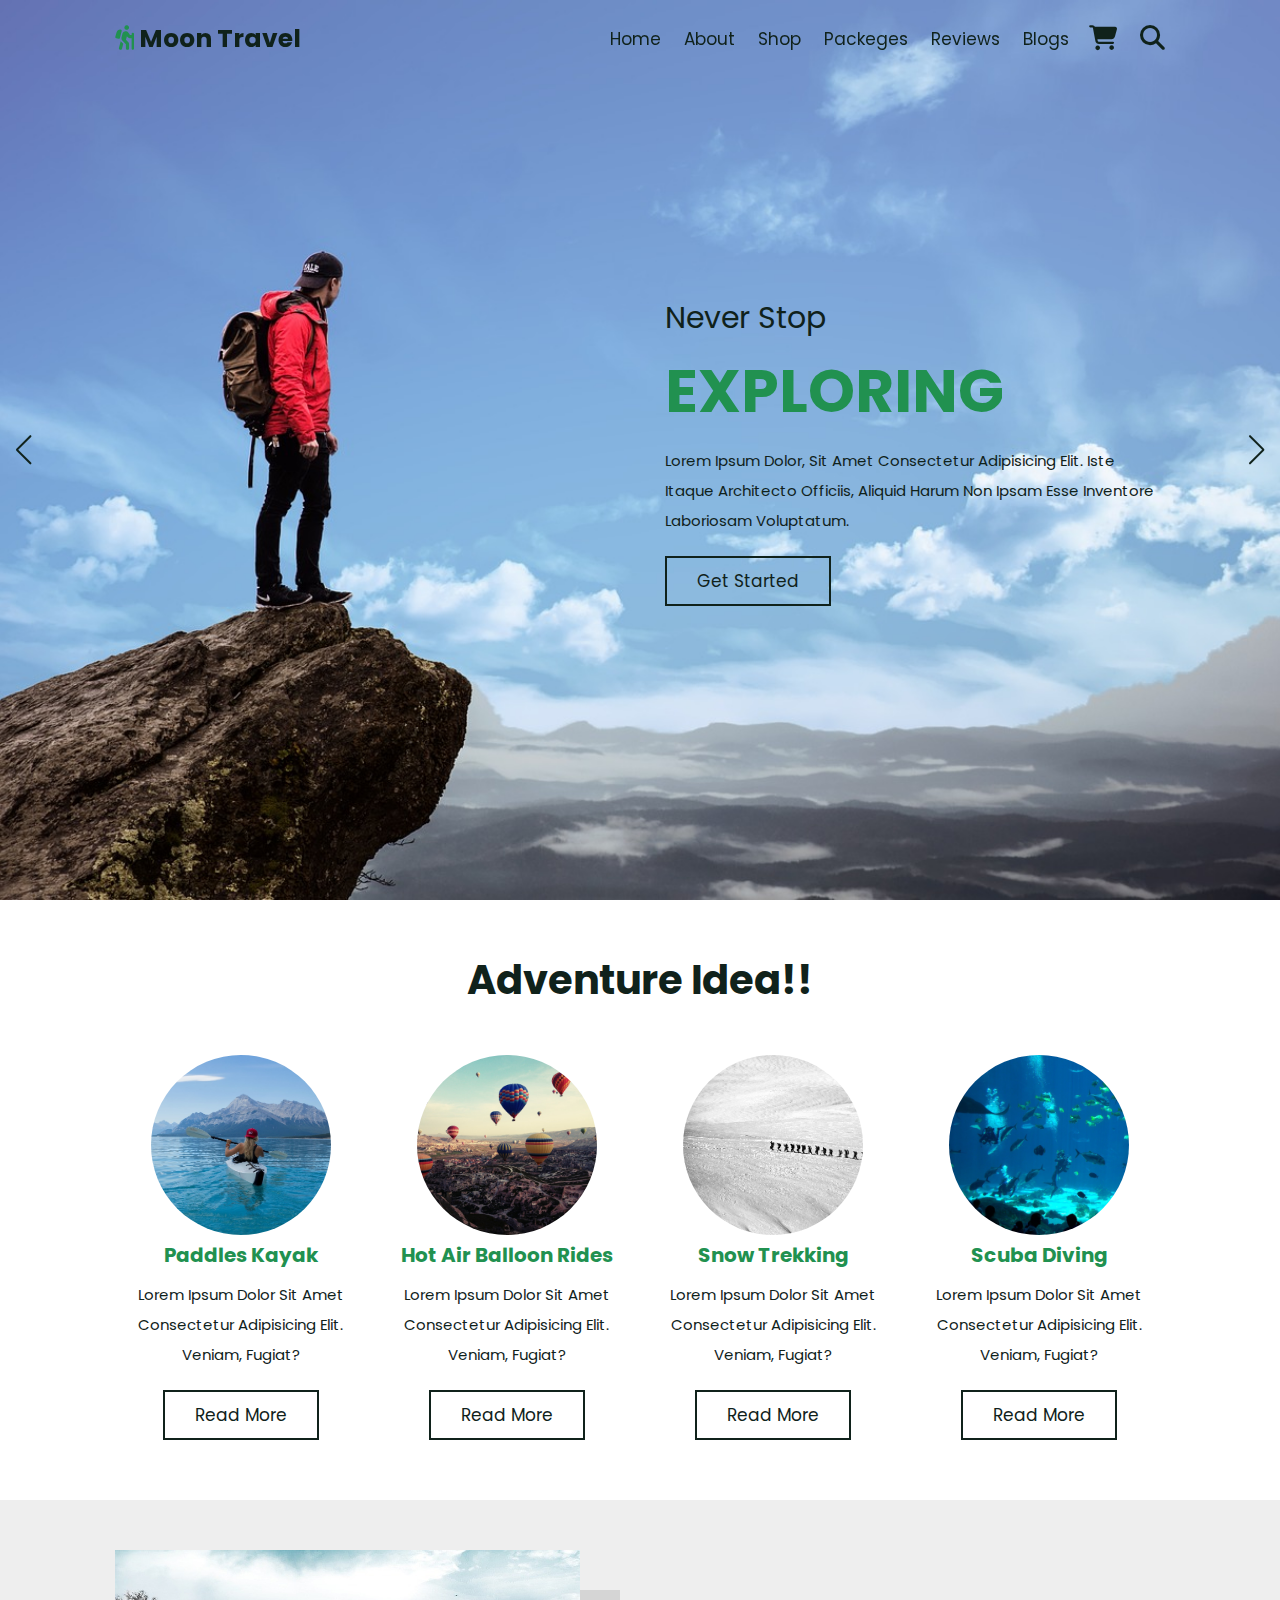
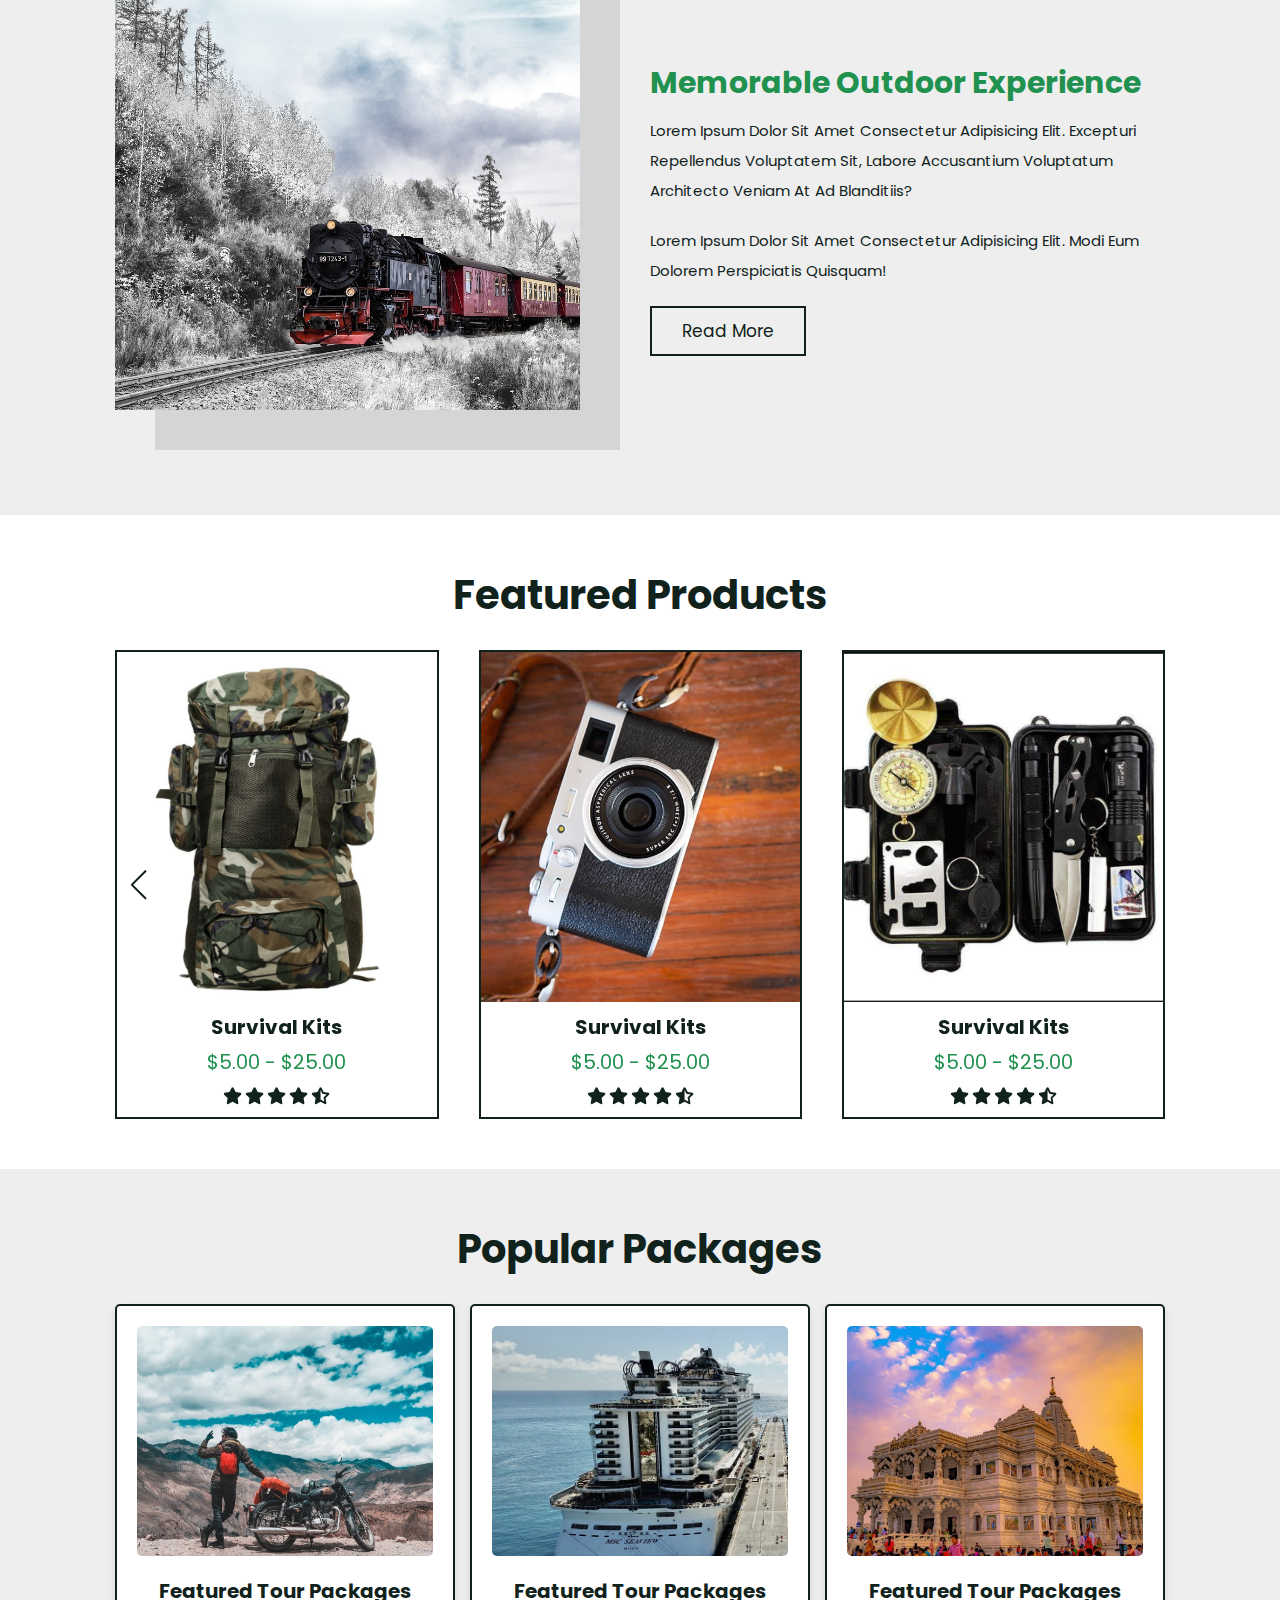
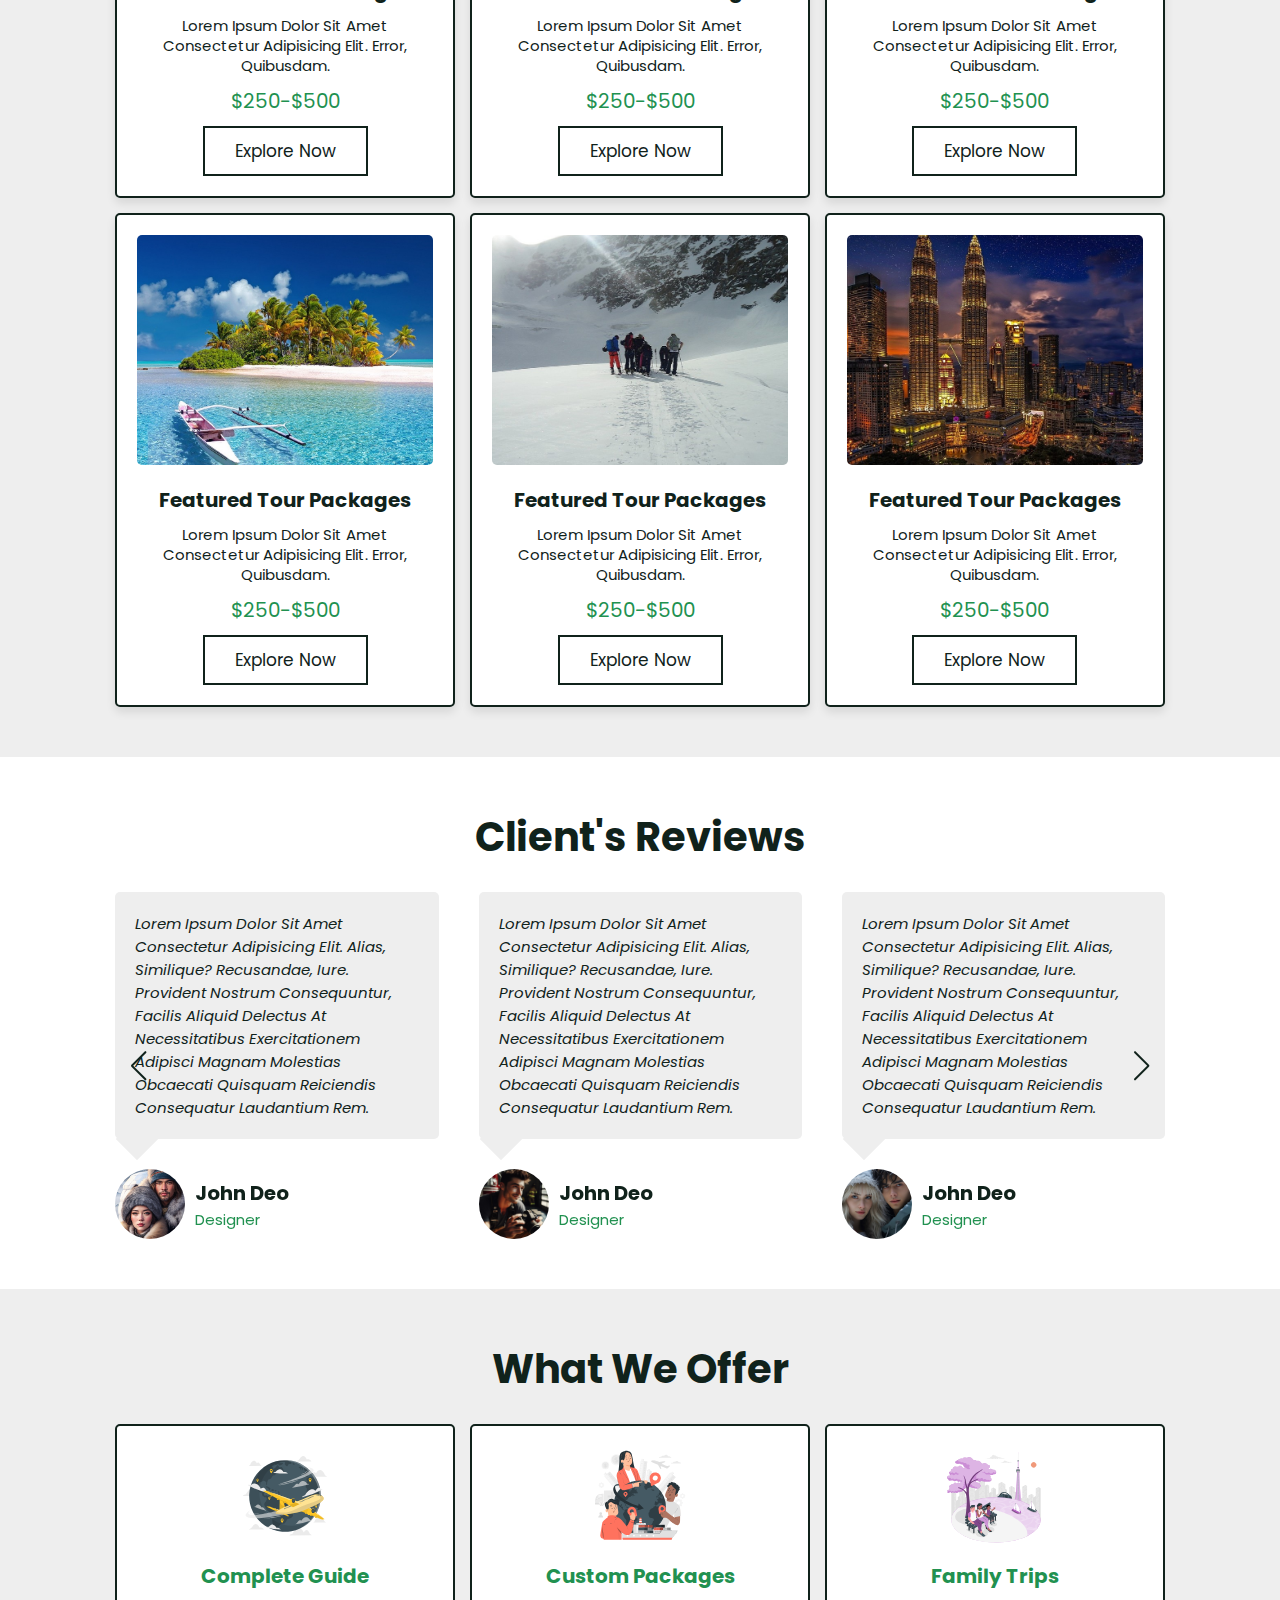
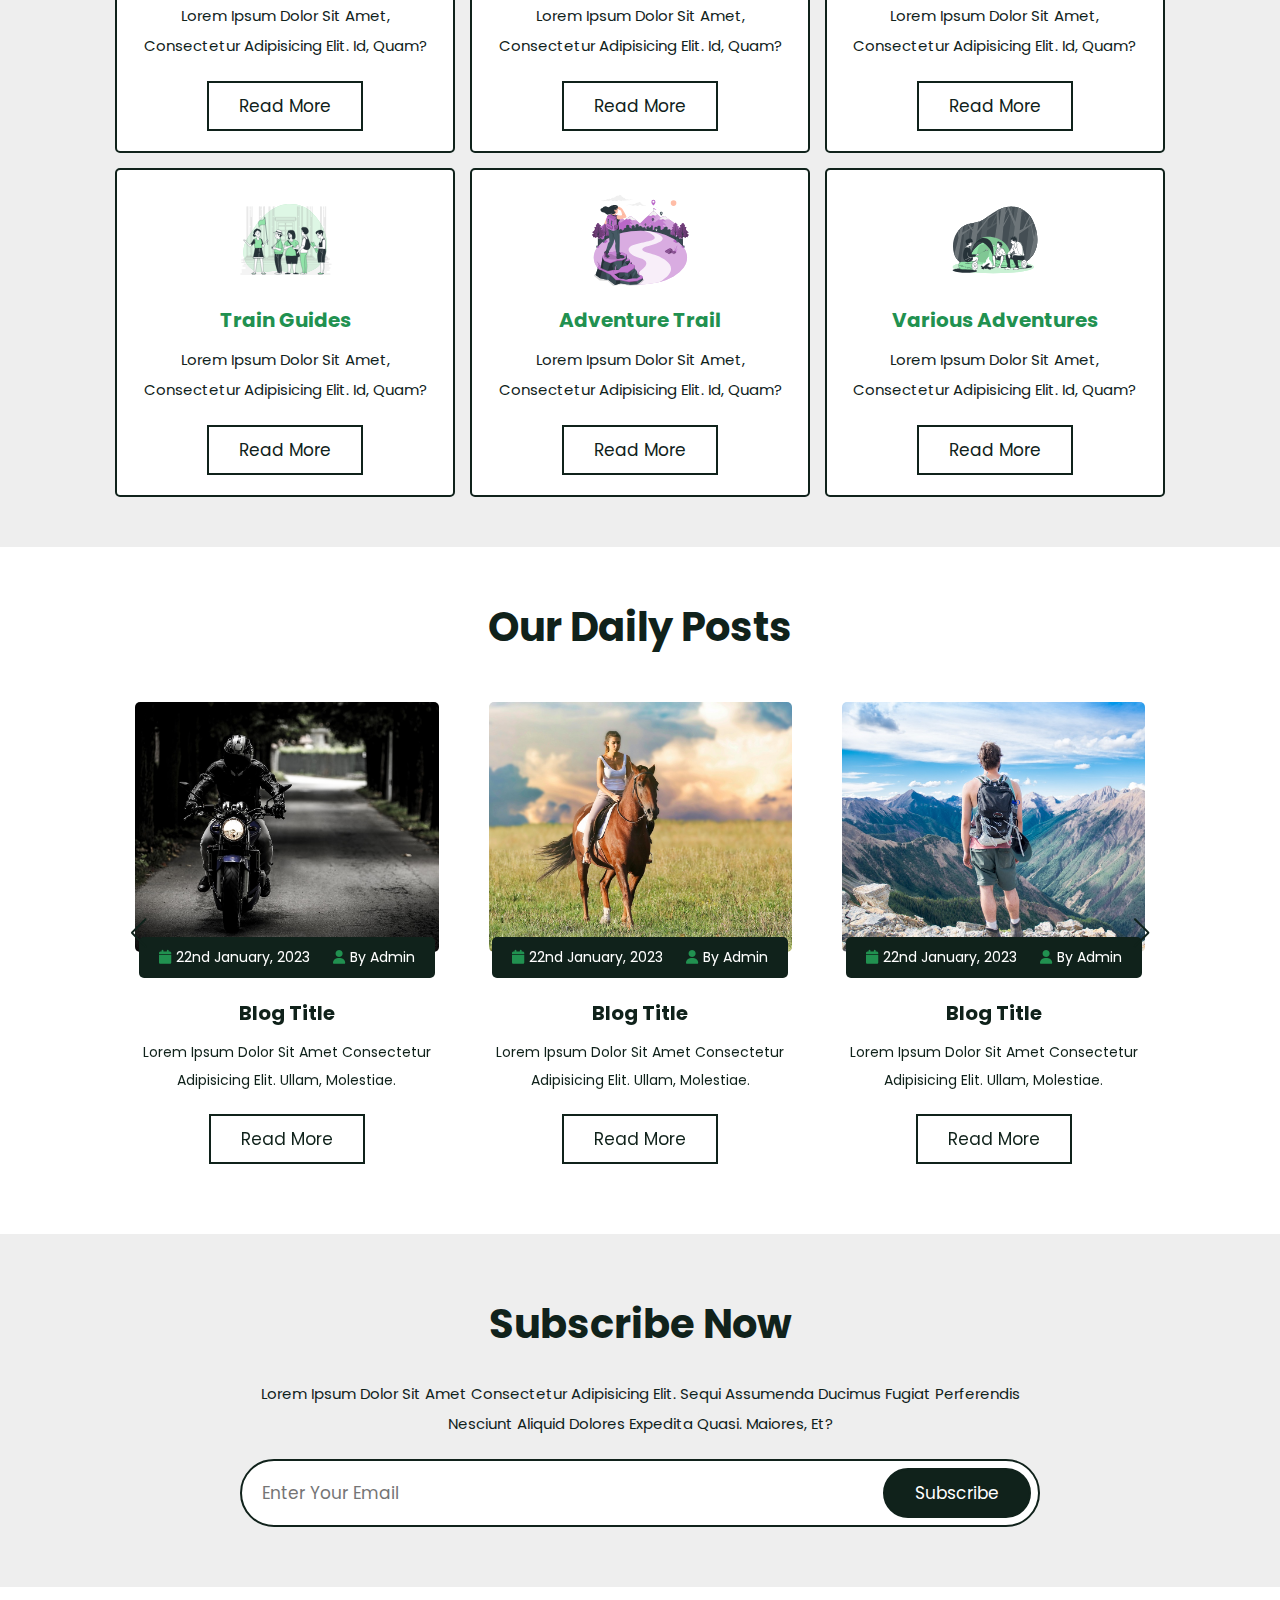
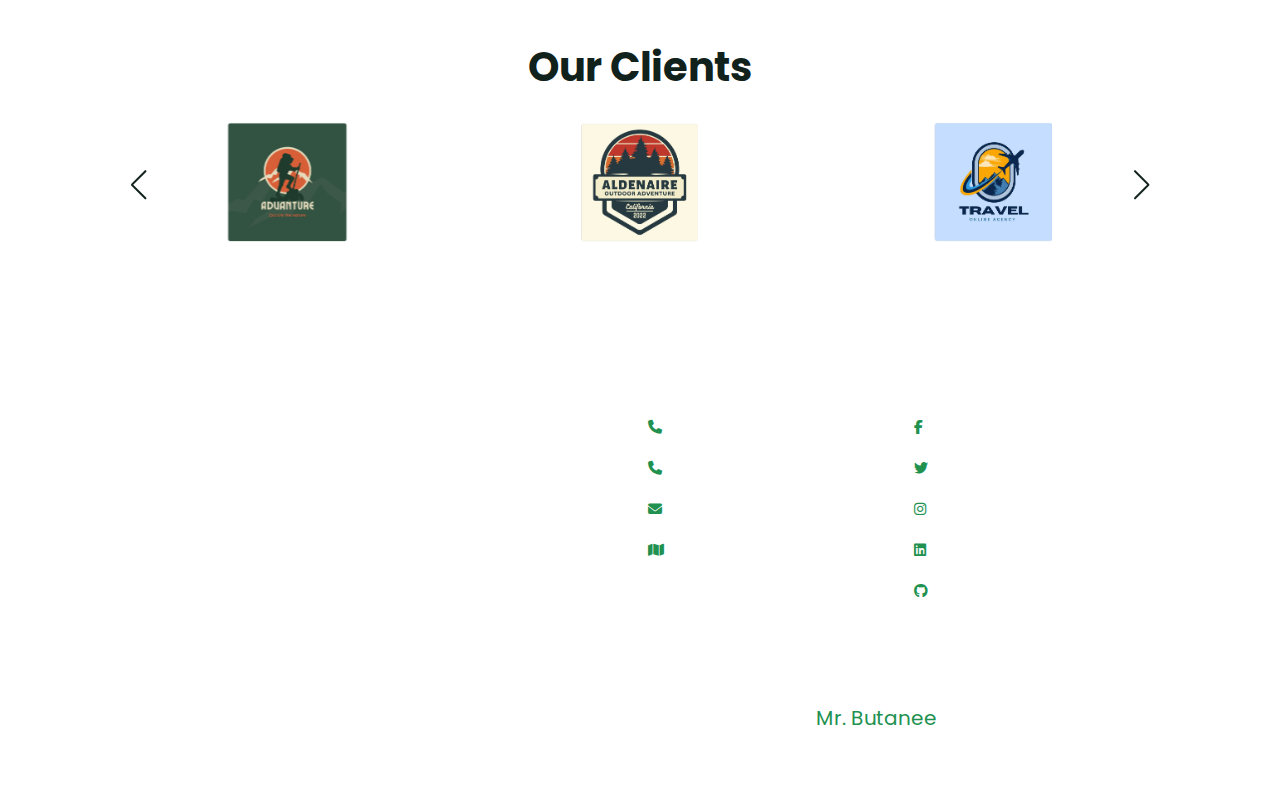
==== commit 3a8908be: "solved" ====
--- a/index.html
+++ b/index.html
@@ -1,1683 +1,834 @@
-<<<<<<< HEAD
 <!DOCTYPE html>
-<html lang="en">
-  <head>
-    <meta charset="UTF-8" />
-    <meta name="viewport" content="width=device-width, initial-scale=1.0" />
-    <title>Tour & Travel Website</title>
-
-    <!-- Font Awesome -->
-    <link
-      rel="stylesheet"
-      href="https://cdnjs.cloudflare.com/ajax/libs/font-awesome/6.5.1/css/all.min.css"
-    />
-
-    <!-- Swiper from Swiperjs -->
-    <link
-      rel="stylesheet"
-      href="https://cdn.jsdelivr.net/npm/swiper@11/swiper-bundle.min.css"
-    />
-
-    <link rel="stylesheet" href="Tour CSS SCSS/TourStyle.css" />
-  </head>
-  <body>
-    <!-- Header Start -->
-
-    <header class="header">
-      <a href="#" class="logo"><i class="fas fa-hiking"></i> Moon Travel</a>
-
-      <nav class="navbar">
-        <div id="nav-close" class="fas fa-times"></div>
+<lang lang="en">
+<head>
+  <meta charset="UTF-8" />
+  <meta name="viewport" content="width=device-width, initial-scale=1.0" />
+  <title>Tour & Travel Website</title>
+
+  <!-- Font Awesome -->
+  <link
+    rel="stylesheet"
+    href="https://cdnjs.cloudflare.com/ajax/libs/font-awesome/6.5.1/css/all.min.css"
+  />
+
+  <!-- Swiper from Swiperjs -->
+  <link
+    rel="stylesheet"
+    href="https://cdn.jsdelivr.net/npm/swiper@11/swiper-bundle.min.css"
+  />
+
+  <link rel="stylesheet" href="Tour CSS SCSS/TourStyle.css" />
+</head>
+<body>
+  <!-- Header Start -->
+
+  <header class="header">
+    <a href="#" class="logo"><i class="fas fa-hiking"></i> Moon Travel</a>
+
+    <nav class="navbar">
+      <div id="nav-close" class="fas fa-times"></div>
+      <a href="#home">Home</a>
+      <a href="#about">About</a>
+      <a href="#shop">Shop</a>
+      <a href="#packages">Packeges</a>
+      <a href="#reviews">Reviews</a>
+      <a href="#blogs">Blogs</a>
+    </nav>
+
+    <div class="icons">
+      <div id="menu-btn" class="fas fa-bars"></div>
+      <a href="#" class="fas fa-shopping-cart"></a>
+      <div id="search-btn" class="fas fa-search"></div>
+    </div>
+  </header>
+
+  <!-- Header Ends -->
+
+  <!-- Search Form -->
+
+  <div class="search-form">
+    <div id="close-search" class="fas fa-times"></div>
+
+    <form action="">
+      <input
+        type="search"
+        name=""
+        placeholder="Search Here..."
+        id="search-box"
+      />
+      <label for="search-box" class="fas fa-search"></label>
+    </form>
+  </div>
+
+  <!-- Home Section Start -->
+
+  <section class="home" id="home">
+    <div class="swiper home-slider">
+      <div class="swiper-wrapper">
+        <div class="swiper-slide">
+          <div
+            class="box"
+            style="background: url(Tour_Photos/Home1.jpg) no-repeat"
+          >
+            <div class="content">
+              <span>never stop</span>
+              <h3>Exploring</h3>
+              <p>
+                Lorem ipsum dolor, sit amet consectetur adipisicing elit. Iste
+                itaque architecto officiis, aliquid harum non ipsam esse
+                inventore laboriosam voluptatum.
+              </p>
+              <a href="#" class="btn">Get Started</a>
+            </div>
+          </div>
+        </div>
+        <div class="swiper-slide">
+          <div
+            class="box second"
+            style="background: url(Tour_Photos/Home2.jpg) no-repeat"
+          >
+            <div class="content">
+              <span>Make Tour</span>
+              <h3>Amazing</h3>
+              <p>
+                Lorem ipsum dolor, sit amet consectetur adipisicing elit. Iste
+                itaque architecto officiis, aliquid harum non ipsam esse
+                inventore laboriosam voluptatum.
+              </p>
+              <a href="#" class="btn">Get Started</a>
+            </div>
+          </div>
+        </div>
+        <div class="swiper-slide">
+          <div
+            class="box"
+            style="background: url(Tour_Photos/Home3.jpg) no-repeat"
+          >
+            <div class="content">
+              <span>Explore The</span>
+              <h3>New World</h3>
+              <p>
+                Lorem ipsum dolor, sit amet consectetur adipisicing elit. Iste
+                itaque architecto officiis, aliquid harum non ipsam esse
+                inventore laboriosam voluptatum.
+              </p>
+              <a href="#" class="btn">Get Started</a>
+            </div>
+          </div>
+        </div>
+
+        <div class="swiper-slide">
+          <div
+            class="box second"
+            style="background: url(Tour_Photos/Home4.jpg) no-repeat"
+          >
+            <div class="content">
+              <span>Fill Your By Soul</span>
+              <h3>Adventures</h3>
+              <p>
+                Lorem ipsum dolor, sit amet consectetur adipisicing elit. Iste
+                itaque architecto officiis, aliquid harum non ipsam esse
+                inventore laboriosam voluptatum.
+              </p>
+              <a href="#" class="btn">Get Started</a>
+            </div>
+          </div>
+        </div>
+      </div>
+
+      <div class="swiper-button-next"></div>
+      <div class="swiper-button-prev"></div>
+    </div>
+  </section>
+
+  <!-- Home Section Ends  -->
+
+  <!-- Category Section Starts -->
+
+  <section class="category">
+    <h1 class="heading">Adventure Idea!!</h1>
+
+    <div class="box-container">
+      <div class="box">
+        <img src="Tour_Photos/Adventure1.jpg" alt="" />
+        <h3>Paddles Kayak</h3>
+        <p>
+          Lorem ipsum dolor sit amet consectetur adipisicing elit. Veniam,
+          fugiat?
+        </p>
+        <a href="#" class="btn">Read More</a>
+      </div>
+      <div class="box">
+        <img src="Tour_Photos/Adventure2.jpg" alt="" />
+        <h3>Hot Air Balloon Rides</h3>
+        <p>
+          Lorem ipsum dolor sit amet consectetur adipisicing elit. Veniam,
+          fugiat?
+        </p>
+        <a href="#" class="btn">Read More</a>
+      </div>
+      <div class="box">
+        <img src="Tour_Photos/Adventure3.jpg" alt="" />
+        <h3>Snow Trekking</h3>
+        <p>
+          Lorem ipsum dolor sit amet consectetur adipisicing elit. Veniam,
+          fugiat?
+        </p>
+        <a href="#" class="btn">Read More</a>
+      </div>
+      <div class="box">
+        <img src="Tour_Photos/Adventure4.jpg" alt="" />
+        <h3>Scuba Diving</h3>
+        <p>
+          Lorem ipsum dolor sit amet consectetur adipisicing elit. Veniam,
+          fugiat?
+        </p>
+        <a href="#" class="btn">Read More</a>
+      </div>
+    </div>
+  </section>
+
+  <!-- Category Section Ends -->
+
+  <!-- About Section Starts  -->
+  <section class="about" id="about">
+    <div class="image">
+      <img src="Tour_Photos/About1.jpg" alt="" />
+    </div>
+
+    <div class="content">
+      <h3>Memorable Outdoor Experience</h3>
+      <p>
+        Lorem ipsum dolor sit amet consectetur adipisicing elit. Excepturi
+        repellendus voluptatem sit, labore accusantium voluptatum architecto
+        veniam at ad blanditiis?
+      </p>
+      <p>
+        Lorem ipsum dolor sit amet consectetur adipisicing elit. Modi eum
+        dolorem perspiciatis quisquam!
+      </p>
+      <a href="#" class="btn">Read More</a>
+    </div>
+  </section>
+  <!-- About Section Ends  -->
+
+  <!-- Shop Section Starts -->
+  <section class="shop" id="shop">
+    <h1 class="heading">Featured Products</h1>
+
+    <div class="swiper product-slider">
+      <div class="swiper-wrapper">
+        <div class="swiper-slide slide">
+          <div class="image">
+            <img src="Tour_Photos/Product1.jpg" alt="" />
+            <div class="icons">
+              <a href="#" class="fas fa-shopping-cart"></a>
+              <a href="#" class="fas fa-eye"></a>
+              <a href="#" class="fas fa-share"></a>
+            </div>
+          </div>
+          <div class="content">
+            <h3>Survival Kits</h3>
+            <div class="price">$5.00 - $25.00</div>
+            <div class="stars">
+              <i class="fas fa-star"></i>
+              <i class="fas fa-star"></i>
+              <i class="fas fa-star"></i>
+              <i class="fas fa-star"></i>
+              <i class="fas fa-star-half-alt"></i>
+            </div>
+          </div>
+        </div>
+        <div class="swiper-slide slide">
+          <div class="image">
+            <img src="Tour_Photos/Product2.jpg" alt="" />
+            <div class="icons">
+              <a href="#" class="fas fa-shopping-cart"></a>
+              <a href="#" class="fas fa-eye"></a>
+              <a href="#" class="fas fa-share"></a>
+            </div>
+          </div>
+          <div class="content">
+            <h3>Survival Kits</h3>
+            <div class="price">$5.00 - $25.00</div>
+            <div class="stars">
+              <i class="fas fa-star"></i>
+              <i class="fas fa-star"></i>
+              <i class="fas fa-star"></i>
+              <i class="fas fa-star"></i>
+              <i class="fas fa-star-half-alt"></i>
+            </div>
+          </div>
+        </div>
+        <div class="swiper-slide slide">
+          <div class="image">
+            <img src="Tour_Photos/Product3.jpg" alt="" />
+            <div class="icons">
+              <a href="#" class="fas fa-shopping-cart"></a>
+              <a href="#" class="fas fa-eye"></a>
+              <a href="#" class="fas fa-share"></a>
+            </div>
+          </div>
+          <div class="content">
+            <h3>Survival Kits</h3>
+            <div class="price">$5.00 - $25.00</div>
+            <div class="stars">
+              <i class="fas fa-star"></i>
+              <i class="fas fa-star"></i>
+              <i class="fas fa-star"></i>
+              <i class="fas fa-star"></i>
+              <i class="fas fa-star-half-alt"></i>
+            </div>
+          </div>
+        </div>
+        <div class="swiper-slide slide">
+          <div class="image">
+            <img src="Tour_Photos/Product4.jpg" alt="" />
+            <div class="icons">
+              <a href="#" class="fas fa-shopping-cart"></a>
+              <a href="#" class="fas fa-eye"></a>
+              <a href="#" class="fas fa-share"></a>
+            </div>
+          </div>
+          <div class="content">
+            <h3>Survival Kits</h3>
+            <div class="price">$5.00 - $25.00</div>
+            <div class="stars">
+              <i class="fas fa-star"></i>
+              <i class="fas fa-star"></i>
+              <i class="fas fa-star"></i>
+              <i class="fas fa-star"></i>
+              <i class="fas fa-star-half-alt"></i>
+            </div>
+          </div>
+        </div>
+        <div class="swiper-slide slide">
+          <div class="image">
+            <img src="Tour_Photos/Product5.jpg" alt="" />
+            <div class="icons">
+              <a href="#" class="fas fa-shopping-cart"></a>
+              <a href="#" class="fas fa-eye"></a>
+              <a href="#" class="fas fa-share"></a>
+            </div>
+          </div>
+          <div class="content">
+            <h3>Survival Kits</h3>
+            <div class="price">$5.00 - $25.00</div>
+            <div class="stars">
+              <i class="fas fa-star"></i>
+              <i class="fas fa-star"></i>
+              <i class="fas fa-star"></i>
+              <i class="fas fa-star"></i>
+              <i class="fas fa-star-half-alt"></i>
+            </div>
+          </div>
+        </div>
+        <div class="swiper-slide slide">
+          <div class="image">
+            <img src="Tour_Photos/Product6.jpg" alt="" />
+            <div class="icons">
+              <a href="#" class="fas fa-shopping-cart"></a>
+              <a href="#" class="fas fa-eye"></a>
+              <a href="#" class="fas fa-share"></a>
+            </div>
+          </div>
+          <div class="content">
+            <h3>Survival Kits</h3>
+            <div class="price">$5.00 - $25.00</div>
+            <div class="stars">
+              <i class="fas fa-star"></i>
+              <i class="fas fa-star"></i>
+              <i class="fas fa-star"></i>
+              <i class="fas fa-star"></i>
+              <i class="fas fa-star-half-alt"></i>
+            </div>
+          </div>
+        </div>
+      </div>
+      <div class="swiper-button-next"></div>
+      <div class="swiper-button-prev"></div>
+    </div>
+  </section>
+
+  <!-- Shop Section Ends -->
+
+  <!-- Packages Section Starts  -->
+  <section class="packages" id="packages">
+    <h1 class="heading">Popular Packages</h1>
+    <div class="box-container">
+      <div class="box">
+        <div class="image">
+          <img src="Tour_Photos/Tour1.jpg" alt="" />
+        </div>
+
+        <div class="content">
+          <h3>Featured Tour packages</h3>
+          <p>
+            Lorem ipsum dolor sit amet consectetur adipisicing elit. Error,
+            quibusdam.
+          </p>
+          <div class="price">$250-$500</div>
+          <a href="#" class="btn">Explore Now</a>
+        </div>
+      </div>
+      <div class="box">
+        <div class="image">
+          <img src="Tour_Photos/Tour2.jpg" alt="" />
+        </div>
+
+        <div class="content">
+          <h3>Featured Tour packages</h3>
+          <p>
+            Lorem ipsum dolor sit amet consectetur adipisicing elit. Error,
+            quibusdam.
+          </p>
+          <div class="price">$250-$500</div>
+          <a href="#" class="btn">Explore Now</a>
+        </div>
+      </div>
+      <div class="box">
+        <div class="image">
+          <img src="Tour_Photos/Tour3.jpg" alt="" />
+        </div>
+
+        <div class="content">
+          <h3>Featured Tour packages</h3>
+          <p>
+            Lorem ipsum dolor sit amet consectetur adipisicing elit. Error,
+            quibusdam.
+          </p>
+          <div class="price">$250-$500</div>
+          <a href="#" class="btn">Explore Now</a>
+        </div>
+      </div>
+      <div class="box">
+        <div class="image">
+          <img src="Tour_Photos/Tour4.jpg" alt="" />
+        </div>
+
+        <div class="content">
+          <h3>Featured Tour packages</h3>
+          <p>
+            Lorem ipsum dolor sit amet consectetur adipisicing elit. Error,
+            quibusdam.
+          </p>
+          <div class="price">$250-$500</div>
+          <a href="#" class="btn">Explore Now</a>
+        </div>
+      </div>
+      <div class="box">
+        <div class="image">
+          <img src="Tour_Photos/Tour5.jpg" alt="" />
+        </div>
+
+        <div class="content">
+          <h3>Featured Tour packages</h3>
+          <p>
+            Lorem ipsum dolor sit amet consectetur adipisicing elit. Error,
+            quibusdam.
+          </p>
+          <div class="price">$250-$500</div>
+          <a href="#" class="btn">Explore Now</a>
+        </div>
+      </div>
+      <div class="box">
+        <div class="image">
+          <img src="Tour_Photos/Tour6.jpg" alt="" />
+        </div>
+
+        <div class="content">
+          <h3>Featured Tour packages</h3>
+          <p>
+            Lorem ipsum dolor sit amet consectetur adipisicing elit. Error,
+            quibusdam.
+          </p>
+          <div class="price">$250-$500</div>
+          <a href="#" class="btn">Explore Now</a>
+        </div>
+      </div>
+    </div>
+  </section>
+  <!-- Packages Section Ends  -->
+
+  <!-- Reviews Section Starts  -->
+
+  <section class="reviews" id="reviews">
+    <h1 class="heading">Client's Reviews</h1>
+
+    <div class="swiper review-slider">
+      <div class="swiper-wrapper">
+        <div class="swiper-slide slide">
+          <p class="text">
+            Lorem ipsum dolor sit amet consectetur adipisicing elit. Alias,
+            similique? Recusandae, iure. Provident nostrum consequuntur, facilis
+            aliquid delectus at necessitatibus exercitationem adipisci magnam
+            molestias obcaecati quisquam reiciendis consequatur laudantium rem.
+          </p>
+          <div class="user">
+            <img src="Tour_Photos/Face1.jpg" alt="" />
+            <div class="info">
+              <h3>John Deo</h3>
+              <span>Designer</span>
+            </div>
+          </div>
+        </div>
+        <div class="swiper-slide slide">
+          <p class="text">
+            Lorem ipsum dolor sit amet consectetur adipisicing elit. Alias,
+            similique? Recusandae, iure. Provident nostrum consequuntur, facilis
+            aliquid delectus at necessitatibus exercitationem adipisci magnam
+            molestias obcaecati quisquam reiciendis consequatur laudantium rem.
+          </p>
+          <div class="user">
+            <img src="Tour_Photos/Face2.jpg" alt="" />
+            <div class="info">
+              <h3>John Deo</h3>
+              <span>Designer</span>
+            </div>
+          </div>
+        </div>
+        <div class="swiper-slide slide">
+          <p class="text">
+            Lorem ipsum dolor sit amet consectetur adipisicing elit. Alias,
+            similique? Recusandae, iure. Provident nostrum consequuntur, facilis
+            aliquid delectus at necessitatibus exercitationem adipisci magnam
+            molestias obcaecati quisquam reiciendis consequatur laudantium rem.
+          </p>
+          <div class="user">
+            <img src="Tour_Photos/Face3.jpg" alt="" />
+            <div class="info">
+              <h3>John Deo</h3>
+              <span>Designer</span>
+            </div>
+          </div>
+        </div>
+        <div class="swiper-slide slide">
+          <p class="text">
+            Lorem ipsum dolor sit amet consectetur adipisicing elit. Alias,
+            similique? Recusandae, iure. Provident nostrum consequuntur, facilis
+            aliquid delectus at necessitatibus exercitationem adipisci magnam
+            molestias obcaecati quisquam reiciendis consequatur laudantium rem.
+          </p>
+          <div class="user">
+            <img src="Tour_Photos/Face4.jpg" alt="" />
+            <div class="info">
+              <h3>John Deo</h3>
+              <span>Designer</span>
+            </div>
+          </div>
+        </div>
+        <div class="swiper-slide slide">
+          <p class="text">
+            Lorem ipsum dolor sit amet consectetur adipisicing elit. Alias,
+            similique? Recusandae, iure. Provident nostrum consequuntur, facilis
+            aliquid delectus at necessitatibus exercitationem adipisci magnam
+            molestias obcaecati quisquam reiciendis consequatur laudantium rem.
+          </p>
+          <div class="user">
+            <img src="Tour_Photos/Face5.jpg" alt="" />
+            <div class="info">
+              <h3>John Deo</h3>
+              <span>Designer</span>
+            </div>
+          </div>
+        </div>
+        <div class="swiper-slide slide">
+          <p class="text">
+            Lorem ipsum dolor sit amet consectetur adipisicing elit. Alias,
+            similique? Recusandae, iure. Provident nostrum consequuntur, facilis
+            aliquid delectus at necessitatibus exercitationem adipisci magnam
+            molestias obcaecati quisquam reiciendis consequatur laudantium rem.
+          </p>
+          <div class="user">
+            <img src="Tour_Photos/Face6.jpg" alt="" />
+            <div class="info">
+              <h3>John Deo</h3>
+              <span>Designer</span>
+            </div>
+          </div>
+        </div>
+      </div>
+
+      <div class="swiper-button-next"></div>
+      <div class="swiper-button-prev"></div>
+    </div>
+  </section>
+
+  <!-- Reviews Section Ends -->
+
+  <!-- Services Section Starts  -->
+
+  <section class="services">
+    <h1 class="heading">What We Offer</h1>
+
+    <div class="box-container">
+      <div class="box">
+        <div class="image">
+          <img src="Tour_Photos/Trip1.svg" alt="" />
+        </div>
+
+        <h3>Complete Guide</h3>
+        <p>
+          Lorem ipsum dolor sit amet, consectetur adipisicing elit. Id, quam?
+        </p>
+        <a href="#" class="btn">Read More</a>
+      </div>
+      <div class="box">
+        <div class="image">
+          <img src="Tour_Photos/Trip2.svg" alt="" />
+        </div>
+
+        <h3>Custom Packages</h3>
+        <p>
+          Lorem ipsum dolor sit amet, consectetur adipisicing elit. Id, quam?
+        </p>
+        <a href="#" class="btn">Read More</a>
+      </div>
+      <div class="box">
+        <div class="image">
+          <img src="Tour_Photos/Trip3.svg" alt="" />
+        </div>
+
+        <h3>Family Trips</h3>
+        <p>
+          Lorem ipsum dolor sit amet, consectetur adipisicing elit. Id, quam?
+        </p>
+        <a href="#" class="btn">Read More</a>
+      </div>
+      <div class="box">
+        <div class="image">
+          <img src="Tour_Photos/Trip4.svg" alt="" />
+        </div>
+
+        <h3>Train Guides</h3>
+        <p>
+          Lorem ipsum dolor sit amet, consectetur adipisicing elit. Id, quam?
+        </p>
+        <a href="#" class="btn">Read More</a>
+      </div>
+      <div class="box">
+        <div class="image">
+          <img src="Tour_Photos/Trip5.svg" alt="" />
+        </div>
+
+        <h3>Adventure Trail</h3>
+        <p>
+          Lorem ipsum dolor sit amet, consectetur adipisicing elit. Id, quam?
+        </p>
+        <a href="#" class="btn">Read More</a>
+      </div>
+      <div class="box">
+        <div class="image">
+          <img src="Tour_Photos/Trip6.svg" alt="" />
+        </div>
+
+        <h3>Various Adventures</h3>
+        <p>
+          Lorem ipsum dolor sit amet, consectetur adipisicing elit. Id, quam?
+        </p>
+        <a href="#" class="btn">Read More</a>
+      </div>
+    </div>
+  </section>
+
+  <!-- Services Section Ends -->
+
+  <!-- Blogs Section Starts  -->
+
+  <section class="blogs" id="blogs">
+    <h1 class="heading">Our Daily Posts</h1>
+    <div class="swiper blogs-slider">
+      <div class="swiper-wrapper">
+        <div class="swiper-slide slide">
+          <img src="Tour_Photos/Daily1.jpg" alt="" />
+          <div class="icons">
+            <a href="#"><i class="fas fa-calendar"></i>22nd january, 2023</a>
+            <a href="#"><i class="fas fa-user"></i>By Admin </a>
+          </div>
+          <h3>Blog Title</h3>
+          <p>
+            Lorem ipsum dolor sit amet consectetur adipisicing elit. Ullam,
+            molestiae.
+          </p>
+          <a href="#" class="btn">Read More</a>
+        </div>
+        <div class="swiper-slide slide">
+          <img src="Tour_Photos/Daily2.jpg" alt="" />
+          <div class="icons">
+            <a href="#"><i class="fas fa-calendar"></i>22nd january, 2023</a>
+            <a href="#"><i class="fas fa-user"></i>By Admin </a>
+          </div>
+          <h3>Blog Title</h3>
+          <p>
+            Lorem ipsum dolor sit amet consectetur adipisicing elit. Ullam,
+            molestiae.
+          </p>
+          <a href="#" class="btn">Read More</a>
+        </div>
+        <div class="swiper-slide slide">
+          <img src="Tour_Photos/Daily3.jpg" alt="" />
+          <div class="icons">
+            <a href="#"><i class="fas fa-calendar"></i>22nd january, 2023</a>
+            <a href="#"><i class="fas fa-user"></i>By Admin </a>
+          </div>
+          <h3>Blog Title</h3>
+          <p>
+            Lorem ipsum dolor sit amet consectetur adipisicing elit. Ullam,
+            molestiae.
+          </p>
+          <a href="#" class="btn">Read More</a>
+        </div>
+        <div class="swiper-slide slide">
+          <img src="Tour_Photos/Daily4.jpg" alt="" />
+          <div class="icons">
+            <a href="#"><i class="fas fa-calendar"></i>22nd january, 2023</a>
+            <a href="#"><i class="fas fa-user"></i>By Admin </a>
+          </div>
+          <h3>Blog Title</h3>
+          <p>
+            Lorem ipsum dolor sit amet consectetur adipisicing elit. Ullam,
+            molestiae.
+          </p>
+          <a href="#" class="btn">Read More</a>
+        </div>
+        <div class="swiper-slide slide">
+          <img src="Tour_Photos/Daily5.jpg" alt="" />
+          <div class="icons">
+            <a href="#"><i class="fas fa-calendar"></i>22nd january, 2023</a>
+            <a href="#"><i class="fas fa-user"></i>By Admin </a>
+          </div>
+          <h3>Blog Title</h3>
+          <p>
+            Lorem ipsum dolor sit amet consectetur adipisicing elit. Ullam,
+            molestiae.
+          </p>
+          <a href="#" class="btn">Read More</a>
+        </div>
+        <div class="swiper-slide slide">
+          <img src="Tour_Photos/Daily6.jpg" alt="" />
+          <div class="icons">
+            <a href="#"><i class="fas fa-calendar"></i>22nd january, 2023</a>
+            <a href="#"><i class="fas fa-user"></i>By Admin </a>
+          </div>
+          <h3>Blog Title</h3>
+          <p>
+            Lorem ipsum dolor sit amet consectetur adipisicing elit. Ullam,
+            molestiae.
+          </p>
+          <a href="#" class="btn">Read More</a>
+        </div>
+      </div>
+      <div class="swiper-button-next"></div>
+      <div class="swiper-button-prev"></div>
+    </div>
+  </section>
+
+  <!-- Blogs Section Ends  -->
+
+  <!-- NewsLetter Section Starts  -->
+
+  <section class="newsletter">
+    <div class="content">
+      <h1 class="heading">Subscribe Now</h1>
+      <p>
+        Lorem ipsum dolor sit amet consectetur adipisicing elit. Sequi assumenda
+        ducimus fugiat perferendis nesciunt aliquid dolores expedita quasi.
+        Maiores, et?
+      </p>
+      <form action="">
+        <input
+          type="email"
+          name=""
+          placeholder="Enter Your Email"
+          id=""
+          class="email"
+        />
+        <input type="submit" value="subscribe" class="btn" />
+      </form>
+    </div>
+  </section>
+
+  <!-- NewsLetter Section Ends -->
+
+  <!-- Clinent Section Starts  -->
+
+  <section class="clients">
+    <h1 class="heading">Our Clients</h1>
+    <div class="swiper clients-slider">
+      <div class="swiper-wrapper">
+        <div class="swiper-slide slide">
+          <img src="Tour_Photos/Logo1.png" alt="" />
+        </div>
+        <div class="swiper-slide slide">
+          <img src="Tour_Photos/Logo2.png" alt="" />
+        </div>
+        <div class="swiper-slide slide">
+          <img src="Tour_Photos/Logo3.png" alt="" />
+        </div>
+        <div class="swiper-slide slide">
+          <img src="Tour_Photos/Logo4.png" alt="" />
+        </div>
+      </div>
+      <div class="swiper-button-next"></div>
+      <div class="swiper-button-prev"></div>
+    </div>
+  </section>
+
+  <!-- Clinent Section Ends -->
+
+  <!-- Footer Section Starts  -->
+
+  <section class="footer">
+    <div class="box-container">
+      <div class="box">
+        <h3>Quick Links</h3>
         <a href="#home">Home</a>
         <a href="#about">About</a>
         <a href="#shop">Shop</a>
         <a href="#packages">Packeges</a>
         <a href="#reviews">Reviews</a>
         <a href="#blogs">Blogs</a>
-      </nav>
-
-      <div class="icons">
-        <div id="menu-btn" class="fas fa-bars"></div>
-        <a href="#" class="fas fa-shopping-cart"></a>
-        <div id="search-btn" class="fas fa-search"></div>
-      </div>
-    </header>
-
-    <!-- Header Ends -->
-
-    <!-- Search Form -->
-
-    <div class="search-form">
-      <div id="close-search" class="fas fa-times"></div>
-
-      <form action="">
-        <input
-          type="search"
-          name=""
-          placeholder="Search Here..."
-          id="search-box"
-        />
-        <label for="search-box" class="fas fa-search"></label>
-      </form>
-    </div>
-
-    <!-- Home Section Start -->
-
-    <section class="home" id="home">
-      <div class="swiper home-slider">
-        <div class="swiper-wrapper">
-          <div class="swiper-slide">
-            <div
-              class="box"
-              style="background: url(Tour_Photos/Home1.jpg) no-repeat"
-            >
-              <div class="content">
-                <span>never stop</span>
-                <h3>Exploring</h3>
-                <p>
-                  Lorem ipsum dolor, sit amet consectetur adipisicing elit. Iste
-                  itaque architecto officiis, aliquid harum non ipsam esse
-                  inventore laboriosam voluptatum.
-                </p>
-                <a href="#" class="btn">Get Started</a>
-              </div>
-            </div>
-          </div>
-          <div class="swiper-slide">
-            <div
-              class="box second"
-              style="background: url(Tour_Photos/Home2.jpg) no-repeat"
-            >
-              <div class="content">
-                <span>Make Tour</span>
-                <h3>Amazing</h3>
-                <p>
-                  Lorem ipsum dolor, sit amet consectetur adipisicing elit. Iste
-                  itaque architecto officiis, aliquid harum non ipsam esse
-                  inventore laboriosam voluptatum.
-                </p>
-                <a href="#" class="btn">Get Started</a>
-              </div>
-            </div>
-          </div>
-          <div class="swiper-slide">
-            <div
-              class="box"
-              style="background: url(Tour_Photos/Home3.jpg) no-repeat"
-            >
-              <div class="content">
-                <span>Explore The</span>
-                <h3>New World</h3>
-                <p>
-                  Lorem ipsum dolor, sit amet consectetur adipisicing elit. Iste
-                  itaque architecto officiis, aliquid harum non ipsam esse
-                  inventore laboriosam voluptatum.
-                </p>
-                <a href="#" class="btn">Get Started</a>
-              </div>
-            </div>
-          </div>
-
-          <div class="swiper-slide">
-            <div
-              class="box second"
-              style="background: url(Tour_Photos/Home4.jpg) no-repeat"
-            >
-              <div class="content">
-                <span>Fill Your By Soul</span>
-                <h3>Adventures</h3>
-                <p>
-                  Lorem ipsum dolor, sit amet consectetur adipisicing elit. Iste
-                  itaque architecto officiis, aliquid harum non ipsam esse
-                  inventore laboriosam voluptatum.
-                </p>
-                <a href="#" class="btn">Get Started</a>
-              </div>
-            </div>
-          </div>
-        </div>
-
-        <div class="swiper-button-next"></div>
-        <div class="swiper-button-prev"></div>
-      </div>
-    </section>
-
-    <!-- Home Section Ends  -->
-
-    <!-- Category Section Starts -->
-
-    <section class="category">
-      <h1 class="heading">Adventure Idea!!</h1>
-
-      <div class="box-container">
-        <div class="box">
-          <img src="Tour_Photos/Adventure1.jpg" alt="" />
-          <h3>Paddles Kayak</h3>
-          <p>
-            Lorem ipsum dolor sit amet consectetur adipisicing elit. Veniam,
-            fugiat?
-          </p>
-          <a href="#" class="btn">Read More</a>
-        </div>
-        <div class="box">
-          <img src="Tour_Photos/Adventure2.jpg" alt="" />
-          <h3>Hot Air Balloon Rides</h3>
-          <p>
-            Lorem ipsum dolor sit amet consectetur adipisicing elit. Veniam,
-            fugiat?
-          </p>
-          <a href="#" class="btn">Read More</a>
-        </div>
-        <div class="box">
-          <img src="Tour_Photos/Adventure3.jpg" alt="" />
-          <h3>Snow Trekking</h3>
-          <p>
-            Lorem ipsum dolor sit amet consectetur adipisicing elit. Veniam,
-            fugiat?
-          </p>
-          <a href="#" class="btn">Read More</a>
-        </div>
-        <div class="box">
-          <img src="Tour_Photos/Adventure4.jpg" alt="" />
-          <h3>Scuba Diving</h3>
-          <p>
-            Lorem ipsum dolor sit amet consectetur adipisicing elit. Veniam,
-            fugiat?
-          </p>
-          <a href="#" class="btn">Read More</a>
-        </div>
-      </div>
-    </section>
-
-    <!-- Category Section Ends -->
-
-    <!-- About Section Starts  -->
-    <section class="about" id="about">
-      <div class="image">
-        <img src="Tour_Photos/About1.jpg" alt="" />
-      </div>
-
-      <div class="content">
-        <h3>Memorable Outdoor Experience</h3>
-        <p>
-          Lorem ipsum dolor sit amet consectetur adipisicing elit. Excepturi
-          repellendus voluptatem sit, labore accusantium voluptatum architecto
-          veniam at ad blanditiis?
-        </p>
-        <p>
-          Lorem ipsum dolor sit amet consectetur adipisicing elit. Modi eum
-          dolorem perspiciatis quisquam!
-        </p>
-        <a href="#" class="btn">Read More</a>
-      </div>
-    </section>
-    <!-- About Section Ends  -->
-
-    <!-- Shop Section Starts -->
-    <section class="shop" id="shop">
-      <h1 class="heading">Featured Products</h1>
-
-      <div class="swiper product-slider">
-        <div class="swiper-wrapper">
-          <div class="swiper-slide slide">
-            <div class="image">
-              <img src="Tour_Photos/Product1.jpg" alt="" />
-              <div class="icons">
-                <a href="#" class="fas fa-shopping-cart"></a>
-                <a href="#" class="fas fa-eye"></a>
-                <a href="#" class="fas fa-share"></a>
-              </div>
-            </div>
-            <div class="content">
-              <h3>Survival Kits</h3>
-              <div class="price">$5.00 - $25.00</div>
-              <div class="stars">
-                <i class="fas fa-star"></i>
-                <i class="fas fa-star"></i>
-                <i class="fas fa-star"></i>
-                <i class="fas fa-star"></i>
-                <i class="fas fa-star-half-alt"></i>
-              </div>
-            </div>
-          </div>
-          <div class="swiper-slide slide">
-            <div class="image">
-              <img src="Tour_Photos/Product2.jpg" alt="" />
-              <div class="icons">
-                <a href="#" class="fas fa-shopping-cart"></a>
-                <a href="#" class="fas fa-eye"></a>
-                <a href="#" class="fas fa-share"></a>
-              </div>
-            </div>
-            <div class="content">
-              <h3>Survival Kits</h3>
-              <div class="price">$5.00 - $25.00</div>
-              <div class="stars">
-                <i class="fas fa-star"></i>
-                <i class="fas fa-star"></i>
-                <i class="fas fa-star"></i>
-                <i class="fas fa-star"></i>
-                <i class="fas fa-star-half-alt"></i>
-              </div>
-            </div>
-          </div>
-          <div class="swiper-slide slide">
-            <div class="image">
-              <img src="Tour_Photos/Product3.jpg" alt="" />
-              <div class="icons">
-                <a href="#" class="fas fa-shopping-cart"></a>
-                <a href="#" class="fas fa-eye"></a>
-                <a href="#" class="fas fa-share"></a>
-              </div>
-            </div>
-            <div class="content">
-              <h3>Survival Kits</h3>
-              <div class="price">$5.00 - $25.00</div>
-              <div class="stars">
-                <i class="fas fa-star"></i>
-                <i class="fas fa-star"></i>
-                <i class="fas fa-star"></i>
-                <i class="fas fa-star"></i>
-                <i class="fas fa-star-half-alt"></i>
-              </div>
-            </div>
-          </div>
-          <div class="swiper-slide slide">
-            <div class="image">
-              <img src="Tour_Photos/Product4.jpg" alt="" />
-              <div class="icons">
-                <a href="#" class="fas fa-shopping-cart"></a>
-                <a href="#" class="fas fa-eye"></a>
-                <a href="#" class="fas fa-share"></a>
-              </div>
-            </div>
-            <div class="content">
-              <h3>Survival Kits</h3>
-              <div class="price">$5.00 - $25.00</div>
-              <div class="stars">
-                <i class="fas fa-star"></i>
-                <i class="fas fa-star"></i>
-                <i class="fas fa-star"></i>
-                <i class="fas fa-star"></i>
-                <i class="fas fa-star-half-alt"></i>
-              </div>
-            </div>
-          </div>
-          <div class="swiper-slide slide">
-            <div class="image">
-              <img src="Tour_Photos/Product5.jpg" alt="" />
-              <div class="icons">
-                <a href="#" class="fas fa-shopping-cart"></a>
-                <a href="#" class="fas fa-eye"></a>
-                <a href="#" class="fas fa-share"></a>
-              </div>
-            </div>
-            <div class="content">
-              <h3>Survival Kits</h3>
-              <div class="price">$5.00 - $25.00</div>
-              <div class="stars">
-                <i class="fas fa-star"></i>
-                <i class="fas fa-star"></i>
-                <i class="fas fa-star"></i>
-                <i class="fas fa-star"></i>
-                <i class="fas fa-star-half-alt"></i>
-              </div>
-            </div>
-          </div>
-          <div class="swiper-slide slide">
-            <div class="image">
-              <img src="Tour_Photos/Product6.jpg" alt="" />
-              <div class="icons">
-                <a href="#" class="fas fa-shopping-cart"></a>
-                <a href="#" class="fas fa-eye"></a>
-                <a href="#" class="fas fa-share"></a>
-              </div>
-            </div>
-            <div class="content">
-              <h3>Survival Kits</h3>
-              <div class="price">$5.00 - $25.00</div>
-              <div class="stars">
-                <i class="fas fa-star"></i>
-                <i class="fas fa-star"></i>
-                <i class="fas fa-star"></i>
-                <i class="fas fa-star"></i>
-                <i class="fas fa-star-half-alt"></i>
-              </div>
-            </div>
-          </div>
-        </div>
-        <div class="swiper-button-next"></div>
-        <div class="swiper-button-prev"></div>
-      </div>
-    </section>
-
-    <!-- Shop Section Ends -->
-
-    <!-- Packages Section Starts  -->
-    <section class="packages" id="packages">
-      <h1 class="heading">Popular Packages</h1>
-      <div class="box-container">
-        <div class="box">
-          <div class="image">
-            <img src="Tour_Photos/Tour1.jpg" alt="" />
-          </div>
-
-          <div class="content">
-            <h3>Featured Tour packages</h3>
-            <p>
-              Lorem ipsum dolor sit amet consectetur adipisicing elit. Error,
-              quibusdam.
-            </p>
-            <div class="price">$250-$500</div>
-            <a href="#" class="btn">Explore Now</a>
-          </div>
-        </div>
-        <div class="box">
-          <div class="image">
-            <img src="Tour_Photos/Tour2.jpg" alt="" />
-          </div>
-
-          <div class="content">
-            <h3>Featured Tour packages</h3>
-            <p>
-              Lorem ipsum dolor sit amet consectetur adipisicing elit. Error,
-              quibusdam.
-            </p>
-            <div class="price">$250-$500</div>
-            <a href="#" class="btn">Explore Now</a>
-          </div>
-        </div>
-        <div class="box">
-          <div class="image">
-            <img src="Tour_Photos/Tour3.jpg" alt="" />
-          </div>
-
-          <div class="content">
-            <h3>Featured Tour packages</h3>
-            <p>
-              Lorem ipsum dolor sit amet consectetur adipisicing elit. Error,
-              quibusdam.
-            </p>
-            <div class="price">$250-$500</div>
-            <a href="#" class="btn">Explore Now</a>
-          </div>
-        </div>
-        <div class="box">
-          <div class="image">
-            <img src="Tour_Photos/Tour4.jpg" alt="" />
-          </div>
-
-          <div class="content">
-            <h3>Featured Tour packages</h3>
-            <p>
-              Lorem ipsum dolor sit amet consectetur adipisicing elit. Error,
-              quibusdam.
-            </p>
-            <div class="price">$250-$500</div>
-            <a href="#" class="btn">Explore Now</a>
-          </div>
-        </div>
-        <div class="box">
-          <div class="image">
-            <img src="Tour_Photos/Tour5.jpg" alt="" />
-          </div>
-
-          <div class="content">
-            <h3>Featured Tour packages</h3>
-            <p>
-              Lorem ipsum dolor sit amet consectetur adipisicing elit. Error,
-              quibusdam.
-            </p>
-            <div class="price">$250-$500</div>
-            <a href="#" class="btn">Explore Now</a>
-          </div>
-        </div>
-        <div class="box">
-          <div class="image">
-            <img src="Tour_Photos/Tour6.jpg" alt="" />
-          </div>
-
-          <div class="content">
-            <h3>Featured Tour packages</h3>
-            <p>
-              Lorem ipsum dolor sit amet consectetur adipisicing elit. Error,
-              quibusdam.
-            </p>
-            <div class="price">$250-$500</div>
-            <a href="#" class="btn">Explore Now</a>
-          </div>
-        </div>
-      </div>
-    </section>
-    <!-- Packages Section Ends  -->
-
-    <!-- Reviews Section Starts  -->
-
-    <section class="reviews" id="reviews">
-      <h1 class="heading">Client's Reviews</h1>
-
-      <div class="swiper review-slider">
-        <div class="swiper-wrapper">
-          <div class="swiper-slide slide">
-            <p class="text">
-              Lorem ipsum dolor sit amet consectetur adipisicing elit. Alias,
-              similique? Recusandae, iure. Provident nostrum consequuntur,
-              facilis aliquid delectus at necessitatibus exercitationem adipisci
-              magnam molestias obcaecati quisquam reiciendis consequatur
-              laudantium rem.
-            </p>
-            <div class="user">
-              <img src="Tour_Photos/Face1.jpg" alt="" />
-              <div class="info">
-                <h3>John Deo</h3>
-                <span>Designer</span>
-              </div>
-            </div>
-          </div>
-          <div class="swiper-slide slide">
-            <p class="text">
-              Lorem ipsum dolor sit amet consectetur adipisicing elit. Alias,
-              similique? Recusandae, iure. Provident nostrum consequuntur,
-              facilis aliquid delectus at necessitatibus exercitationem adipisci
-              magnam molestias obcaecati quisquam reiciendis consequatur
-              laudantium rem.
-            </p>
-            <div class="user">
-              <img src="Tour_Photos/Face2.jpg" alt="" />
-              <div class="info">
-                <h3>John Deo</h3>
-                <span>Designer</span>
-              </div>
-            </div>
-          </div>
-          <div class="swiper-slide slide">
-            <p class="text">
-              Lorem ipsum dolor sit amet consectetur adipisicing elit. Alias,
-              similique? Recusandae, iure. Provident nostrum consequuntur,
-              facilis aliquid delectus at necessitatibus exercitationem adipisci
-              magnam molestias obcaecati quisquam reiciendis consequatur
-              laudantium rem.
-            </p>
-            <div class="user">
-              <img src="Tour_Photos/Face3.jpg" alt="" />
-              <div class="info">
-                <h3>John Deo</h3>
-                <span>Designer</span>
-              </div>
-            </div>
-          </div>
-          <div class="swiper-slide slide">
-            <p class="text">
-              Lorem ipsum dolor sit amet consectetur adipisicing elit. Alias,
-              similique? Recusandae, iure. Provident nostrum consequuntur,
-              facilis aliquid delectus at necessitatibus exercitationem adipisci
-              magnam molestias obcaecati quisquam reiciendis consequatur
-              laudantium rem.
-            </p>
-            <div class="user">
-              <img src="Tour_Photos/Face4.jpg" alt="" />
-              <div class="info">
-                <h3>John Deo</h3>
-                <span>Designer</span>
-              </div>
-            </div>
-          </div>
-          <div class="swiper-slide slide">
-            <p class="text">
-              Lorem ipsum dolor sit amet consectetur adipisicing elit. Alias,
-              similique? Recusandae, iure. Provident nostrum consequuntur,
-              facilis aliquid delectus at necessitatibus exercitationem adipisci
-              magnam molestias obcaecati quisquam reiciendis consequatur
-              laudantium rem.
-            </p>
-            <div class="user">
-              <img src="Tour_Photos/Face5.jpg" alt="" />
-              <div class="info">
-                <h3>John Deo</h3>
-                <span>Designer</span>
-              </div>
-            </div>
-          </div>
-          <div class="swiper-slide slide">
-            <p class="text">
-              Lorem ipsum dolor sit amet consectetur adipisicing elit. Alias,
-              similique? Recusandae, iure. Provident nostrum consequuntur,
-              facilis aliquid delectus at necessitatibus exercitationem adipisci
-              magnam molestias obcaecati quisquam reiciendis consequatur
-              laudantium rem.
-            </p>
-            <div class="user">
-              <img src="Tour_Photos/Face6.jpg" alt="" />
-              <div class="info">
-                <h3>John Deo</h3>
-                <span>Designer</span>
-              </div>
-            </div>
-          </div>
-        </div>
-
-        <div class="swiper-button-next"></div>
-        <div class="swiper-button-prev"></div>
-      </div>
-    </section>
-
-    <!-- Reviews Section Ends -->
-
-    <!-- Services Section Starts  -->
-
-    <section class="services">
-      <h1 class="heading">What We Offer</h1>
-
-      <div class="box-container">
-        <div class="box">
-          <div class="image">
-            <img src="Tour_Photos/Trip1.svg" alt="" />
-          </div>
-
-          <h3>Complete Guide</h3>
-          <p>
-            Lorem ipsum dolor sit amet, consectetur adipisicing elit. Id, quam?
-          </p>
-          <a href="#" class="btn">Read More</a>
-        </div>
-        <div class="box">
-          <div class="image">
-            <img src="Tour_Photos/Trip2.svg" alt="" />
-          </div>
-
-          <h3>Custom Packages</h3>
-          <p>
-            Lorem ipsum dolor sit amet, consectetur adipisicing elit. Id, quam?
-          </p>
-          <a href="#" class="btn">Read More</a>
-        </div>
-        <div class="box">
-          <div class="image">
-            <img src="Tour_Photos/Trip3.svg" alt="" />
-          </div>
-
-          <h3>Family Trips</h3>
-          <p>
-            Lorem ipsum dolor sit amet, consectetur adipisicing elit. Id, quam?
-          </p>
-          <a href="#" class="btn">Read More</a>
-        </div>
-        <div class="box">
-          <div class="image">
-            <img src="Tour_Photos/Trip4.svg" alt="" />
-          </div>
-
-          <h3>Train Guides</h3>
-          <p>
-            Lorem ipsum dolor sit amet, consectetur adipisicing elit. Id, quam?
-          </p>
-          <a href="#" class="btn">Read More</a>
-        </div>
-        <div class="box">
-          <div class="image">
-            <img src="Tour_Photos/Trip5.svg" alt="" />
-          </div>
-
-          <h3>Adventure Trail</h3>
-          <p>
-            Lorem ipsum dolor sit amet, consectetur adipisicing elit. Id, quam?
-          </p>
-          <a href="#" class="btn">Read More</a>
-        </div>
-        <div class="box">
-          <div class="image">
-            <img src="Tour_Photos/Trip6.svg" alt="" />
-          </div>
-
-          <h3>Various Adventures</h3>
-          <p>
-            Lorem ipsum dolor sit amet, consectetur adipisicing elit. Id, quam?
-          </p>
-          <a href="#" class="btn">Read More</a>
-        </div>
-      </div>
-    </section>
-
-    <!-- Services Section Ends -->
-
-    <!-- Blogs Section Starts  -->
-
-    <section class="blogs" id="blogs">
-      <h1 class="heading">Our Daily Posts</h1>
-      <div class="swiper blogs-slider">
-        <div class="swiper-wrapper">
-          <div class="swiper-slide slide">
-            <img src="Tour_Photos/Daily1.jpg" alt="" />
-            <div class="icons">
-              <a href="#"><i class="fas fa-calendar"></i>22nd january, 2023</a>
-              <a href="#"><i class="fas fa-user"></i>By Admin </a>
-            </div>
-            <h3>Blog Title</h3>
-            <p>
-              Lorem ipsum dolor sit amet consectetur adipisicing elit. Ullam,
-              molestiae.
-            </p>
-            <a href="#" class="btn">Read More</a>
-          </div>
-          <div class="swiper-slide slide">
-            <img src="Tour_Photos/Daily2.jpg" alt="" />
-            <div class="icons">
-              <a href="#"><i class="fas fa-calendar"></i>22nd january, 2023</a>
-              <a href="#"><i class="fas fa-user"></i>By Admin </a>
-            </div>
-            <h3>Blog Title</h3>
-            <p>
-              Lorem ipsum dolor sit amet consectetur adipisicing elit. Ullam,
-              molestiae.
-            </p>
-            <a href="#" class="btn">Read More</a>
-          </div>
-          <div class="swiper-slide slide">
-            <img src="Tour_Photos/Daily3.jpg" alt="" />
-            <div class="icons">
-              <a href="#"><i class="fas fa-calendar"></i>22nd january, 2023</a>
-              <a href="#"><i class="fas fa-user"></i>By Admin </a>
-            </div>
-            <h3>Blog Title</h3>
-            <p>
-              Lorem ipsum dolor sit amet consectetur adipisicing elit. Ullam,
-              molestiae.
-            </p>
-            <a href="#" class="btn">Read More</a>
-          </div>
-          <div class="swiper-slide slide">
-            <img src="Tour_Photos/Daily4.jpg" alt="" />
-            <div class="icons">
-              <a href="#"><i class="fas fa-calendar"></i>22nd january, 2023</a>
-              <a href="#"><i class="fas fa-user"></i>By Admin </a>
-            </div>
-            <h3>Blog Title</h3>
-            <p>
-              Lorem ipsum dolor sit amet consectetur adipisicing elit. Ullam,
-              molestiae.
-            </p>
-            <a href="#" class="btn">Read More</a>
-          </div>
-          <div class="swiper-slide slide">
-            <img src="Tour_Photos/Daily5.jpg" alt="" />
-            <div class="icons">
-              <a href="#"><i class="fas fa-calendar"></i>22nd january, 2023</a>
-              <a href="#"><i class="fas fa-user"></i>By Admin </a>
-            </div>
-            <h3>Blog Title</h3>
-            <p>
-              Lorem ipsum dolor sit amet consectetur adipisicing elit. Ullam,
-              molestiae.
-            </p>
-            <a href="#" class="btn">Read More</a>
-          </div>
-          <div class="swiper-slide slide">
-            <img src="Tour_Photos/Daily6.jpg" alt="" />
-            <div class="icons">
-              <a href="#"><i class="fas fa-calendar"></i>22nd january, 2023</a>
-              <a href="#"><i class="fas fa-user"></i>By Admin </a>
-            </div>
-            <h3>Blog Title</h3>
-            <p>
-              Lorem ipsum dolor sit amet consectetur adipisicing elit. Ullam,
-              molestiae.
-            </p>
-            <a href="#" class="btn">Read More</a>
-          </div>
-        </div>
-        <div class="swiper-button-next"></div>
-        <div class="swiper-button-prev"></div>
-      </div>
-    </section>
-
-    <!-- Blogs Section Ends  -->
-
-    <!-- NewsLetter Section Starts  -->
-
-    <section class="newsletter">
-      <div class="content">
-        <h1 class="heading">Subscribe Now</h1>
-        <p>
-          Lorem ipsum dolor sit amet consectetur adipisicing elit. Sequi
-          assumenda ducimus fugiat perferendis nesciunt aliquid dolores expedita
-          quasi. Maiores, et?
-        </p>
-        <form action="">
-          <input
-            type="email"
-            name=""
-            placeholder="Enter Your Email"
-            id=""
-            class="email"
-          />
-          <input type="submit" value="subscribe" class="btn" />
-        </form>
-      </div>
-    </section>
-
-    <!-- NewsLetter Section Ends -->
-
-    <!-- Clinent Section Starts  -->
-
-    <section class="clients">
-      <h1 class="heading">Our Clients</h1>
-      <div class="swiper clients-slider">
-        <div class="swiper-wrapper">
-          <div class="swiper-slide slide">
-            <img src="Tour_Photos/Logo1.png" alt="" />
-          </div>
-          <div class="swiper-slide slide">
-            <img src="Tour_Photos/Logo2.png" alt="" />
-          </div>
-          <div class="swiper-slide slide">
-            <img src="Tour_Photos/Logo3.png" alt="" />
-          </div>
-          <div class="swiper-slide slide">
-            <img src="Tour_Photos/Logo4.png" alt="" />
-          </div>
-        </div>
-        <div class="swiper-button-next"></div>
-        <div class="swiper-button-prev"></div>
-      </div>
-    </section>
-
-    <!-- Clinent Section Ends -->
-
-    <!-- Footer Section Starts  -->
-
-    <section class="footer">
-      <div class="box-container">
-        <div class="box">
-          <h3>Quick Links</h3>
-          <a href="#home">Home</a>
-          <a href="#about">About</a>
-          <a href="#shop">Shop</a>
-          <a href="#packages">Packeges</a>
-          <a href="#reviews">Reviews</a>
-          <a href="#blogs">Blogs</a>
-        </div>
-
-        <div class="box">
-          <h3>Extra Links</h3>
-          <a href="#">My Account</a>
-          <a href="#">My Order</a>
-          <a href="#">My Wishlist</a>
-          <a href="#">Ask Question</a>
-          <a href="#">Terms of Use</a>
-          <a href="#">Privacy Policy</a>
-        </div>
-
-        <div class="box">
-          <h3>Contact Info</h3>
-          <a href="#"><i class="fas fa-phone"></i>+91 9876543210</a>
-          <a href="#"><i class="fas fa-phone"></i>+91 9876543211 </a>
-          <a href="#"><i class="fas fa-envelope"></i>abcd@gmail.com</a>
-          <a href="#"><i class="fas fa-map"></i>India</a>
-        </div>
-
-        <div class="box">
-          <h3>Follow Us</h3>
-          <a href="#"><i class="fab fa-facebook-f"></i>Facebook</a>
-          <a href="#"><i class="fab fa-twitter"></i>Twitter</a>
-          <a href="#"><i class="fab fa-instagram"></i>Instagram</a>
-          <a href="#"><i class="fab fa-linkedin"></i>Linkedin</a>
-          <a href="#"><i class="fab fa-github"></i>Github</a>
-        </div>
-      </div>
-
-      <div class="credit">
-        Created by <span>Mr. Butanee </span>| All Rights Reserved!!
-      </div>
-    </section>
-
-    <!-- Footer Section Ends -->
-
-    <!-- Swiper JS  -->
-    <script src="https://cdn.jsdelivr.net/npm/swiper@11/swiper-bundle.min.js"></script>
-
-    <!-- Main JS file -->
-    <script src="TourScript.js"></script>
-  </body>
+      </div>
+
+      <div class="box">
+        <h3>Extra Links</h3>
+        <a href="#">My Account</a>
+        <a href="#">My Order</a>
+        <a href="#">My Wishlist</a>
+        <a href="#">Ask Question</a>
+        <a href="#">Terms of Use</a>
+        <a href="#">Privacy Policy</a>
+      </div>
+
+      <div class="box">
+        <h3>Contact Info</h3>
+        <a href="#"><i class="fas fa-phone"></i>+91 9876543210</a>
+        <a href="#"><i class="fas fa-phone"></i>+91 9876543211 </a>
+        <a href="#"><i class="fas fa-envelope"></i>abcd@gmail.com</a>
+        <a href="#"><i class="fas fa-map"></i>India</a>
+      </div>
+
+      <div class="box">
+        <h3>Follow Us</h3>
+        <a href="#"><i class="fab fa-facebook-f"></i>Facebook</a>
+        <a href="#"><i class="fab fa-twitter"></i>Twitter</a>
+        <a href="#"><i class="fab fa-instagram"></i>Instagram</a>
+        <a href="#"><i class="fab fa-linkedin"></i>Linkedin</a>
+        <a href="#"><i class="fab fa-github"></i>Github</a>
+      </div>
+    </div>
+
+    <div class="credit">
+      Created by <span>Mr. Butanee </span>| All Rights Reserved!!
+    </div>
+  </section>
+
+  <!-- Footer Section Ends -->
+
+  <!-- Swiper JS  -->
+  <script src="https://cdn.jsdelivr.net/npm/swiper@11/swiper-bundle.min.js"></script>
+
+  <!-- Main JS file -->
+  <script src="TourScript.js"></script>
+</body>
 </html>
-=======
-<!DOCTYPE html>
-<html lang="en">
-  <head>
-    <meta charset="UTF-8" />
-    <meta name="viewport" content="width=device-width, initial-scale=1.0" />
-    <title>Tour & Travel Website</title>
-
-    <!-- Font Awesome -->
-    <link
-      rel="stylesheet"
-      href="https://cdnjs.cloudflare.com/ajax/libs/font-awesome/6.5.1/css/all.min.css"
-    />
-
-    <!-- Swiper from Swiperjs -->
-    <link
-      rel="stylesheet"
-      href="https://cdn.jsdelivr.net/npm/swiper@11/swiper-bundle.min.css"
-    />
-
-    <link rel="stylesheet" href="Tour CSS SCSS/TourStyle.css" />
-  </head>
-  <body>
-    <!-- Header Start -->
-
-    <header class="header">
-      <a href="#" class="logo"><i class="fas fa-hiking"></i> Moon Travel</a>
-
-      <nav class="navbar">
-        <div id="nav-close" class="fas fa-times"></div>
-        <a href="#home">Home</a>
-        <a href="#about">About</a>
-        <a href="#shop">Shop</a>
-        <a href="#packages">Packeges</a>
-        <a href="#reviews">Reviews</a>
-        <a href="#blogs">Blogs</a>
-      </nav>
-
-      <div class="icons">
-        <div id="menu-btn" class="fas fa-bars"></div>
-        <a href="#" class="fas fa-shopping-cart"></a>
-        <div id="search-btn" class="fas fa-search"></div>
-      </div>
-    </header>
-
-    <!-- Header Ends -->
-
-    <!-- Search Form -->
-
-    <div class="search-form">
-      <div id="close-search" class="fas fa-times"></div>
-
-      <form action="">
-        <input
-          type="search"
-          name=""
-          placeholder="Search Here..."
-          id="search-box"
-        />
-        <label for="search-box" class="fas fa-search"></label>
-      </form>
-    </div>
-
-    <!-- Home Section Start -->
-
-    <section class="home" id="home">
-      <div class="swiper home-slider">
-        <div class="swiper-wrapper">
-          <div class="swiper-slide">
-            <div
-              class="box"
-              style="background: url(Tour_Photos/Home1.jpg) no-repeat"
-            >
-              <div class="content">
-                <span>never stop</span>
-                <h3>Exploring</h3>
-                <p>
-                  Lorem ipsum dolor, sit amet consectetur adipisicing elit. Iste
-                  itaque architecto officiis, aliquid harum non ipsam esse
-                  inventore laboriosam voluptatum.
-                </p>
-                <a href="#" class="btn">Get Started</a>
-              </div>
-            </div>
-          </div>
-          <div class="swiper-slide">
-            <div
-              class="box second"
-              style="background: url(Tour_Photos/Home2.jpg) no-repeat"
-            >
-              <div class="content">
-                <span>Make Tour</span>
-                <h3>Amazing</h3>
-                <p>
-                  Lorem ipsum dolor, sit amet consectetur adipisicing elit. Iste
-                  itaque architecto officiis, aliquid harum non ipsam esse
-                  inventore laboriosam voluptatum.
-                </p>
-                <a href="#" class="btn">Get Started</a>
-              </div>
-            </div>
-          </div>
-          <div class="swiper-slide">
-            <div
-              class="box"
-              style="background: url(Tour_Photos/Home3.jpg) no-repeat"
-            >
-              <div class="content">
-                <span>Explore The</span>
-                <h3>New World</h3>
-                <p>
-                  Lorem ipsum dolor, sit amet consectetur adipisicing elit. Iste
-                  itaque architecto officiis, aliquid harum non ipsam esse
-                  inventore laboriosam voluptatum.
-                </p>
-                <a href="#" class="btn">Get Started</a>
-              </div>
-            </div>
-          </div>
-
-          <div class="swiper-slide">
-            <div
-              class="box second"
-              style="background: url(Tour_Photos/Home4.jpg) no-repeat"
-            >
-              <div class="content">
-                <span>Fill Your By Soul</span>
-                <h3>Adventures</h3>
-                <p>
-                  Lorem ipsum dolor, sit amet consectetur adipisicing elit. Iste
-                  itaque architecto officiis, aliquid harum non ipsam esse
-                  inventore laboriosam voluptatum.
-                </p>
-                <a href="#" class="btn">Get Started</a>
-              </div>
-            </div>
-          </div>
-        </div>
-
-        <div class="swiper-button-next"></div>
-        <div class="swiper-button-prev"></div>
-      </div>
-    </section>
-
-    <!-- Home Section Ends  -->
-
-    <!-- Category Section Starts -->
-
-    <section class="category">
-      <h1 class="heading">Adventure Idea!!</h1>
-
-      <div class="box-container">
-        <div class="box">
-          <img src="Tour_Photos/Adventure1.jpg" alt="" />
-          <h3>Paddles Kayak</h3>
-          <p>
-            Lorem ipsum dolor sit amet consectetur adipisicing elit. Veniam,
-            fugiat?
-          </p>
-          <a href="#" class="btn">Read More</a>
-        </div>
-        <div class="box">
-          <img src="Tour_Photos/Adventure2.jpg" alt="" />
-          <h3>Hot Air Balloon Rides</h3>
-          <p>
-            Lorem ipsum dolor sit amet consectetur adipisicing elit. Veniam,
-            fugiat?
-          </p>
-          <a href="#" class="btn">Read More</a>
-        </div>
-        <div class="box">
-          <img src="Tour_Photos/Adventure3.jpg" alt="" />
-          <h3>Snow Trekking</h3>
-          <p>
-            Lorem ipsum dolor sit amet consectetur adipisicing elit. Veniam,
-            fugiat?
-          </p>
-          <a href="#" class="btn">Read More</a>
-        </div>
-        <div class="box">
-          <img src="Tour_Photos/Adventure4.jpg" alt="" />
-          <h3>Scuba Diving</h3>
-          <p>
-            Lorem ipsum dolor sit amet consectetur adipisicing elit. Veniam,
-            fugiat?
-          </p>
-          <a href="#" class="btn">Read More</a>
-        </div>
-      </div>
-    </section>
-
-    <!-- Category Section Ends -->
-
-    <!-- About Section Starts  -->
-    <section class="about" id="about">
-      <div class="image">
-        <img src="Tour_Photos/About1.jpg" alt="" />
-      </div>
-
-      <div class="content">
-        <h3>Memorable Outdoor Experience</h3>
-        <p>
-          Lorem ipsum dolor sit amet consectetur adipisicing elit. Excepturi
-          repellendus voluptatem sit, labore accusantium voluptatum architecto
-          veniam at ad blanditiis?
-        </p>
-        <p>
-          Lorem ipsum dolor sit amet consectetur adipisicing elit. Modi eum
-          dolorem perspiciatis quisquam!
-        </p>
-        <a href="#" class="btn">Read More</a>
-      </div>
-    </section>
-    <!-- About Section Ends  -->
-
-    <!-- Shop Section Starts -->
-    <section class="shop" id="shop">
-      <h1 class="heading">Featured Products</h1>
-
-      <div class="swiper product-slider">
-        <div class="swiper-wrapper">
-          <div class="swiper-slide slide">
-            <div class="image">
-              <img src="Tour_Photos/Product1.jpg" alt="" />
-              <div class="icons">
-                <a href="#" class="fas fa-shopping-cart"></a>
-                <a href="#" class="fas fa-eye"></a>
-                <a href="#" class="fas fa-share"></a>
-              </div>
-            </div>
-            <div class="content">
-              <h3>Survival Kits</h3>
-              <div class="price">$5.00 - $25.00</div>
-              <div class="stars">
-                <i class="fas fa-star"></i>
-                <i class="fas fa-star"></i>
-                <i class="fas fa-star"></i>
-                <i class="fas fa-star"></i>
-                <i class="fas fa-star-half-alt"></i>
-              </div>
-            </div>
-          </div>
-          <div class="swiper-slide slide">
-            <div class="image">
-              <img src="Tour_Photos/Product2.jpg" alt="" />
-              <div class="icons">
-                <a href="#" class="fas fa-shopping-cart"></a>
-                <a href="#" class="fas fa-eye"></a>
-                <a href="#" class="fas fa-share"></a>
-              </div>
-            </div>
-            <div class="content">
-              <h3>Survival Kits</h3>
-              <div class="price">$5.00 - $25.00</div>
-              <div class="stars">
-                <i class="fas fa-star"></i>
-                <i class="fas fa-star"></i>
-                <i class="fas fa-star"></i>
-                <i class="fas fa-star"></i>
-                <i class="fas fa-star-half-alt"></i>
-              </div>
-            </div>
-          </div>
-          <div class="swiper-slide slide">
-            <div class="image">
-              <img src="Tour_Photos/Product3.jpg" alt="" />
-              <div class="icons">
-                <a href="#" class="fas fa-shopping-cart"></a>
-                <a href="#" class="fas fa-eye"></a>
-                <a href="#" class="fas fa-share"></a>
-              </div>
-            </div>
-            <div class="content">
-              <h3>Survival Kits</h3>
-              <div class="price">$5.00 - $25.00</div>
-              <div class="stars">
-                <i class="fas fa-star"></i>
-                <i class="fas fa-star"></i>
-                <i class="fas fa-star"></i>
-                <i class="fas fa-star"></i>
-                <i class="fas fa-star-half-alt"></i>
-              </div>
-            </div>
-          </div>
-          <div class="swiper-slide slide">
-            <div class="image">
-              <img src="Tour_Photos/Product4.jpg" alt="" />
-              <div class="icons">
-                <a href="#" class="fas fa-shopping-cart"></a>
-                <a href="#" class="fas fa-eye"></a>
-                <a href="#" class="fas fa-share"></a>
-              </div>
-            </div>
-            <div class="content">
-              <h3>Survival Kits</h3>
-              <div class="price">$5.00 - $25.00</div>
-              <div class="stars">
-                <i class="fas fa-star"></i>
-                <i class="fas fa-star"></i>
-                <i class="fas fa-star"></i>
-                <i class="fas fa-star"></i>
-                <i class="fas fa-star-half-alt"></i>
-              </div>
-            </div>
-          </div>
-          <div class="swiper-slide slide">
-            <div class="image">
-              <img src="Tour_Photos/Product5.jpg" alt="" />
-              <div class="icons">
-                <a href="#" class="fas fa-shopping-cart"></a>
-                <a href="#" class="fas fa-eye"></a>
-                <a href="#" class="fas fa-share"></a>
-              </div>
-            </div>
-            <div class="content">
-              <h3>Survival Kits</h3>
-              <div class="price">$5.00 - $25.00</div>
-              <div class="stars">
-                <i class="fas fa-star"></i>
-                <i class="fas fa-star"></i>
-                <i class="fas fa-star"></i>
-                <i class="fas fa-star"></i>
-                <i class="fas fa-star-half-alt"></i>
-              </div>
-            </div>
-          </div>
-          <div class="swiper-slide slide">
-            <div class="image">
-              <img src="Tour_Photos/Product6.jpg" alt="" />
-              <div class="icons">
-                <a href="#" class="fas fa-shopping-cart"></a>
-                <a href="#" class="fas fa-eye"></a>
-                <a href="#" class="fas fa-share"></a>
-              </div>
-            </div>
-            <div class="content">
-              <h3>Survival Kits</h3>
-              <div class="price">$5.00 - $25.00</div>
-              <div class="stars">
-                <i class="fas fa-star"></i>
-                <i class="fas fa-star"></i>
-                <i class="fas fa-star"></i>
-                <i class="fas fa-star"></i>
-                <i class="fas fa-star-half-alt"></i>
-              </div>
-            </div>
-          </div>
-        </div>
-        <div class="swiper-button-next"></div>
-        <div class="swiper-button-prev"></div>
-      </div>
-    </section>
-
-    <!-- Shop Section Ends -->
-
-    <!-- Packages Section Starts  -->
-    <section class="packages" id="packages">
-      <h1 class="heading">Popular Packages</h1>
-      <div class="box-container">
-        <div class="box">
-          <div class="image">
-            <img src="Tour_Photos/Tour1.jpg" alt="" />
-          </div>
-
-          <div class="content">
-            <h3>Featured Tour packages</h3>
-            <p>
-              Lorem ipsum dolor sit amet consectetur adipisicing elit. Error,
-              quibusdam.
-            </p>
-            <div class="price">$250-$500</div>
-            <a href="#" class="btn">Explore Now</a>
-          </div>
-        </div>
-        <div class="box">
-          <div class="image">
-            <img src="Tour_Photos/Tour2.jpg" alt="" />
-          </div>
-
-          <div class="content">
-            <h3>Featured Tour packages</h3>
-            <p>
-              Lorem ipsum dolor sit amet consectetur adipisicing elit. Error,
-              quibusdam.
-            </p>
-            <div class="price">$250-$500</div>
-            <a href="#" class="btn">Explore Now</a>
-          </div>
-        </div>
-        <div class="box">
-          <div class="image">
-            <img src="Tour_Photos/Tour3.jpg" alt="" />
-          </div>
-
-          <div class="content">
-            <h3>Featured Tour packages</h3>
-            <p>
-              Lorem ipsum dolor sit amet consectetur adipisicing elit. Error,
-              quibusdam.
-            </p>
-            <div class="price">$250-$500</div>
-            <a href="#" class="btn">Explore Now</a>
-          </div>
-        </div>
-        <div class="box">
-          <div class="image">
-            <img src="Tour_Photos/Tour4.jpg" alt="" />
-          </div>
-
-          <div class="content">
-            <h3>Featured Tour packages</h3>
-            <p>
-              Lorem ipsum dolor sit amet consectetur adipisicing elit. Error,
-              quibusdam.
-            </p>
-            <div class="price">$250-$500</div>
-            <a href="#" class="btn">Explore Now</a>
-          </div>
-        </div>
-        <div class="box">
-          <div class="image">
-            <img src="Tour_Photos/Tour5.jpg" alt="" />
-          </div>
-
-          <div class="content">
-            <h3>Featured Tour packages</h3>
-            <p>
-              Lorem ipsum dolor sit amet consectetur adipisicing elit. Error,
-              quibusdam.
-            </p>
-            <div class="price">$250-$500</div>
-            <a href="#" class="btn">Explore Now</a>
-          </div>
-        </div>
-        <div class="box">
-          <div class="image">
-            <img src="Tour_Photos/Tour6.jpg" alt="" />
-          </div>
-
-          <div class="content">
-            <h3>Featured Tour packages</h3>
-            <p>
-              Lorem ipsum dolor sit amet consectetur adipisicing elit. Error,
-              quibusdam.
-            </p>
-            <div class="price">$250-$500</div>
-            <a href="#" class="btn">Explore Now</a>
-          </div>
-        </div>
-      </div>
-    </section>
-    <!-- Packages Section Ends  -->
-
-    <!-- Reviews Section Starts  -->
-
-    <section class="reviews" id="reviews">
-      <h1 class="heading">Client's Reviews</h1>
-
-      <div class="swiper review-slider">
-        <div class="swiper-wrapper">
-          <div class="swiper-slide slide">
-            <p class="text">
-              Lorem ipsum dolor sit amet consectetur adipisicing elit. Alias,
-              similique? Recusandae, iure. Provident nostrum consequuntur,
-              facilis aliquid delectus at necessitatibus exercitationem adipisci
-              magnam molestias obcaecati quisquam reiciendis consequatur
-              laudantium rem.
-            </p>
-            <div class="user">
-              <img src="Tour_Photos/Face1.jpg" alt="" />
-              <div class="info">
-                <h3>John Deo</h3>
-                <span>Designer</span>
-              </div>
-            </div>
-          </div>
-          <div class="swiper-slide slide">
-            <p class="text">
-              Lorem ipsum dolor sit amet consectetur adipisicing elit. Alias,
-              similique? Recusandae, iure. Provident nostrum consequuntur,
-              facilis aliquid delectus at necessitatibus exercitationem adipisci
-              magnam molestias obcaecati quisquam reiciendis consequatur
-              laudantium rem.
-            </p>
-            <div class="user">
-              <img src="Tour_Photos/Face2.jpg" alt="" />
-              <div class="info">
-                <h3>John Deo</h3>
-                <span>Designer</span>
-              </div>
-            </div>
-          </div>
-          <div class="swiper-slide slide">
-            <p class="text">
-              Lorem ipsum dolor sit amet consectetur adipisicing elit. Alias,
-              similique? Recusandae, iure. Provident nostrum consequuntur,
-              facilis aliquid delectus at necessitatibus exercitationem adipisci
-              magnam molestias obcaecati quisquam reiciendis consequatur
-              laudantium rem.
-            </p>
-            <div class="user">
-              <img src="Tour_Photos/Face3.jpg" alt="" />
-              <div class="info">
-                <h3>John Deo</h3>
-                <span>Designer</span>
-              </div>
-            </div>
-          </div>
-          <div class="swiper-slide slide">
-            <p class="text">
-              Lorem ipsum dolor sit amet consectetur adipisicing elit. Alias,
-              similique? Recusandae, iure. Provident nostrum consequuntur,
-              facilis aliquid delectus at necessitatibus exercitationem adipisci
-              magnam molestias obcaecati quisquam reiciendis consequatur
-              laudantium rem.
-            </p>
-            <div class="user">
-              <img src="Tour_Photos/Face4.jpg" alt="" />
-              <div class="info">
-                <h3>John Deo</h3>
-                <span>Designer</span>
-              </div>
-            </div>
-          </div>
-          <div class="swiper-slide slide">
-            <p class="text">
-              Lorem ipsum dolor sit amet consectetur adipisicing elit. Alias,
-              similique? Recusandae, iure. Provident nostrum consequuntur,
-              facilis aliquid delectus at necessitatibus exercitationem adipisci
-              magnam molestias obcaecati quisquam reiciendis consequatur
-              laudantium rem.
-            </p>
-            <div class="user">
-              <img src="Tour_Photos/Face5.jpg" alt="" />
-              <div class="info">
-                <h3>John Deo</h3>
-                <span>Designer</span>
-              </div>
-            </div>
-          </div>
-          <div class="swiper-slide slide">
-            <p class="text">
-              Lorem ipsum dolor sit amet consectetur adipisicing elit. Alias,
-              similique? Recusandae, iure. Provident nostrum consequuntur,
-              facilis aliquid delectus at necessitatibus exercitationem adipisci
-              magnam molestias obcaecati quisquam reiciendis consequatur
-              laudantium rem.
-            </p>
-            <div class="user">
-              <img src="Tour_Photos/Face6.jpg" alt="" />
-              <div class="info">
-                <h3>John Deo</h3>
-                <span>Designer</span>
-              </div>
-            </div>
-          </div>
-        </div>
-
-        <div class="swiper-button-next"></div>
-        <div class="swiper-button-prev"></div>
-      </div>
-    </section>
-
-    <!-- Reviews Section Ends -->
-
-    <!-- Services Section Starts  -->
-
-    <section class="services">
-      <h1 class="heading">What We Offer</h1>
-
-      <div class="box-container">
-        <div class="box">
-          <div class="image">
-            <img src="Tour_Photos/Trip1.svg" alt="" />
-          </div>
-
-          <h3>Complete Guide</h3>
-          <p>
-            Lorem ipsum dolor sit amet, consectetur adipisicing elit. Id, quam?
-          </p>
-          <a href="#" class="btn">Read More</a>
-        </div>
-        <div class="box">
-          <div class="image">
-            <img src="Tour_Photos/Trip2.svg" alt="" />
-          </div>
-
-          <h3>Custom Packages</h3>
-          <p>
-            Lorem ipsum dolor sit amet, consectetur adipisicing elit. Id, quam?
-          </p>
-          <a href="#" class="btn">Read More</a>
-        </div>
-        <div class="box">
-          <div class="image">
-            <img src="Tour_Photos/Trip3.svg" alt="" />
-          </div>
-
-          <h3>Family Trips</h3>
-          <p>
-            Lorem ipsum dolor sit amet, consectetur adipisicing elit. Id, quam?
-          </p>
-          <a href="#" class="btn">Read More</a>
-        </div>
-        <div class="box">
-          <div class="image">
-            <img src="Tour_Photos/Trip4.svg" alt="" />
-          </div>
-
-          <h3>Train Guides</h3>
-          <p>
-            Lorem ipsum dolor sit amet, consectetur adipisicing elit. Id, quam?
-          </p>
-          <a href="#" class="btn">Read More</a>
-        </div>
-        <div class="box">
-          <div class="image">
-            <img src="Tour_Photos/Trip5.svg" alt="" />
-          </div>
-
-          <h3>Adventure Trail</h3>
-          <p>
-            Lorem ipsum dolor sit amet, consectetur adipisicing elit. Id, quam?
-          </p>
-          <a href="#" class="btn">Read More</a>
-        </div>
-        <div class="box">
-          <div class="image">
-            <img src="Tour_Photos/Trip6.svg" alt="" />
-          </div>
-
-          <h3>Various Adventures</h3>
-          <p>
-            Lorem ipsum dolor sit amet, consectetur adipisicing elit. Id, quam?
-          </p>
-          <a href="#" class="btn">Read More</a>
-        </div>
-      </div>
-    </section>
-
-    <!-- Services Section Ends -->
-
-    <!-- Blogs Section Starts  -->
-
-    <section class="blogs" id="blogs">
-      <h1 class="heading">Our Daily Posts</h1>
-      <div class="swiper blogs-slider">
-        <div class="swiper-wrapper">
-          <div class="swiper-slide slide">
-            <img src="Tour_Photos/Daily1.jpg" alt="" />
-            <div class="icons">
-              <a href="#"><i class="fas fa-calendar"></i>22nd january, 2023</a>
-              <a href="#"><i class="fas fa-user"></i>By Admin </a>
-            </div>
-            <h3>Blog Title</h3>
-            <p>
-              Lorem ipsum dolor sit amet consectetur adipisicing elit. Ullam,
-              molestiae.
-            </p>
-            <a href="#" class="btn">Read More</a>
-          </div>
-          <div class="swiper-slide slide">
-            <img src="Tour_Photos/Daily2.jpg" alt="" />
-            <div class="icons">
-              <a href="#"><i class="fas fa-calendar"></i>22nd january, 2023</a>
-              <a href="#"><i class="fas fa-user"></i>By Admin </a>
-            </div>
-            <h3>Blog Title</h3>
-            <p>
-              Lorem ipsum dolor sit amet consectetur adipisicing elit. Ullam,
-              molestiae.
-            </p>
-            <a href="#" class="btn">Read More</a>
-          </div>
-          <div class="swiper-slide slide">
-            <img src="Tour_Photos/Daily3.jpg" alt="" />
-            <div class="icons">
-              <a href="#"><i class="fas fa-calendar"></i>22nd january, 2023</a>
-              <a href="#"><i class="fas fa-user"></i>By Admin </a>
-            </div>
-            <h3>Blog Title</h3>
-            <p>
-              Lorem ipsum dolor sit amet consectetur adipisicing elit. Ullam,
-              molestiae.
-            </p>
-            <a href="#" class="btn">Read More</a>
-          </div>
-          <div class="swiper-slide slide">
-            <img src="Tour_Photos/Daily4.jpg" alt="" />
-            <div class="icons">
-              <a href="#"><i class="fas fa-calendar"></i>22nd january, 2023</a>
-              <a href="#"><i class="fas fa-user"></i>By Admin </a>
-            </div>
-            <h3>Blog Title</h3>
-            <p>
-              Lorem ipsum dolor sit amet consectetur adipisicing elit. Ullam,
-              molestiae.
-            </p>
-            <a href="#" class="btn">Read More</a>
-          </div>
-          <div class="swiper-slide slide">
-            <img src="Tour_Photos/Daily5.jpg" alt="" />
-            <div class="icons">
-              <a href="#"><i class="fas fa-calendar"></i>22nd january, 2023</a>
-              <a href="#"><i class="fas fa-user"></i>By Admin </a>
-            </div>
-            <h3>Blog Title</h3>
-            <p>
-              Lorem ipsum dolor sit amet consectetur adipisicing elit. Ullam,
-              molestiae.
-            </p>
-            <a href="#" class="btn">Read More</a>
-          </div>
-          <div class="swiper-slide slide">
-            <img src="Tour_Photos/Daily6.jpg" alt="" />
-            <div class="icons">
-              <a href="#"><i class="fas fa-calendar"></i>22nd january, 2023</a>
-              <a href="#"><i class="fas fa-user"></i>By Admin </a>
-            </div>
-            <h3>Blog Title</h3>
-            <p>
-              Lorem ipsum dolor sit amet consectetur adipisicing elit. Ullam,
-              molestiae.
-            </p>
-            <a href="#" class="btn">Read More</a>
-          </div>
-        </div>
-        <div class="swiper-button-next"></div>
-        <div class="swiper-button-prev"></div>
-      </div>
-    </section>
-
-    <!-- Blogs Section Ends  -->
-
-    <!-- NewsLetter Section Starts  -->
-
-    <section class="newsletter">
-      <div class="content">
-        <h1 class="heading">Subscribe Now</h1>
-        <p>
-          Lorem ipsum dolor sit amet consectetur adipisicing elit. Sequi
-          assumenda ducimus fugiat perferendis nesciunt aliquid dolores expedita
-          quasi. Maiores, et?
-        </p>
-        <form action="">
-          <input
-            type="email"
-            name=""
-            placeholder="Enter Your Email"
-            id=""
-            class="email"
-          />
-          <input type="submit" value="subscribe" class="btn" />
-        </form>
-      </div>
-    </section>
-
-    <!-- NewsLetter Section Ends -->
-
-    <!-- Clinent Section Starts  -->
-
-    <section class="clients">
-      <h1 class="heading">Our Clients</h1>
-      <div class="swiper clients-slider">
-        <div class="swiper-wrapper">
-          <div class="swiper-slide slide">
-            <img src="Tour_Photos/Logo1.png" alt="" />
-          </div>
-          <div class="swiper-slide slide">
-            <img src="Tour_Photos/Logo2.png" alt="" />
-          </div>
-          <div class="swiper-slide slide">
-            <img src="Tour_Photos/Logo3.png" alt="" />
-          </div>
-          <div class="swiper-slide slide">
-            <img src="Tour_Photos/Logo4.png" alt="" />
-          </div>
-        </div>
-        <div class="swiper-button-next"></div>
-        <div class="swiper-button-prev"></div>
-      </div>
-    </section>
-
-    <!-- Clinent Section Ends -->
-
-    <!-- Footer Section Starts  -->
-
-    <section class="footer">
-      <div class="box-container">
-        <div class="box">
-          <h3>Quick Links</h3>
-          <a href="#home">Home</a>
-          <a href="#about">About</a>
-          <a href="#shop">Shop</a>
-          <a href="#packages">Packeges</a>
-          <a href="#reviews">Reviews</a>
-          <a href="#blogs">Blogs</a>
-        </div>
-
-        <div class="box">
-          <h3>Extra Links</h3>
-          <a href="#">My Account</a>
-          <a href="#">My Order</a>
-          <a href="#">My Wishlist</a>
-          <a href="#">Ask Question</a>
-          <a href="#">Terms of Use</a>
-          <a href="#">Privacy Policy</a>
-        </div>
-
-        <div class="box">
-          <h3>Contact Info</h3>
-          <a href="#"><i class="fas fa-phone"></i>+91 9876543210</a>
-          <a href="#"><i class="fas fa-phone"></i>+91 9876543211 </a>
-          <a href="#"><i class="fas fa-envelope"></i>abcd@gmail.com</a>
-          <a href="#"><i class="fas fa-map"></i>India</a>
-        </div>
-
-        <div class="box">
-          <h3>Follow Us</h3>
-          <a href="#"><i class="fab fa-facebook-f"></i>Facebook</a>
-          <a href="#"><i class="fab fa-twitter"></i>Twitter</a>
-          <a href="#"><i class="fab fa-instagram"></i>Instagram</a>
-          <a href="#"><i class="fab fa-linkedin"></i>Linkedin</a>
-          <a href="#"><i class="fab fa-github"></i>Github</a>
-        </div>
-      </div>
-
-      <div class="credit">
-        Created by <span>Mr. Butanee </span>| All Rights Reserved!!
-      </div>
-    </section>
-
-    <!-- Footer Section Ends -->
-
-    <!-- Swiper JS  -->
-    <script src="https://cdn.jsdelivr.net/npm/swiper@11/swiper-bundle.min.js"></script>
-
-    <!-- Main JS file -->
-    <script src="TourScript.js"></script>
-  </body>
-</html>
->>>>>>> e350c29f596ddfdad0a6088c616ff9644c553195
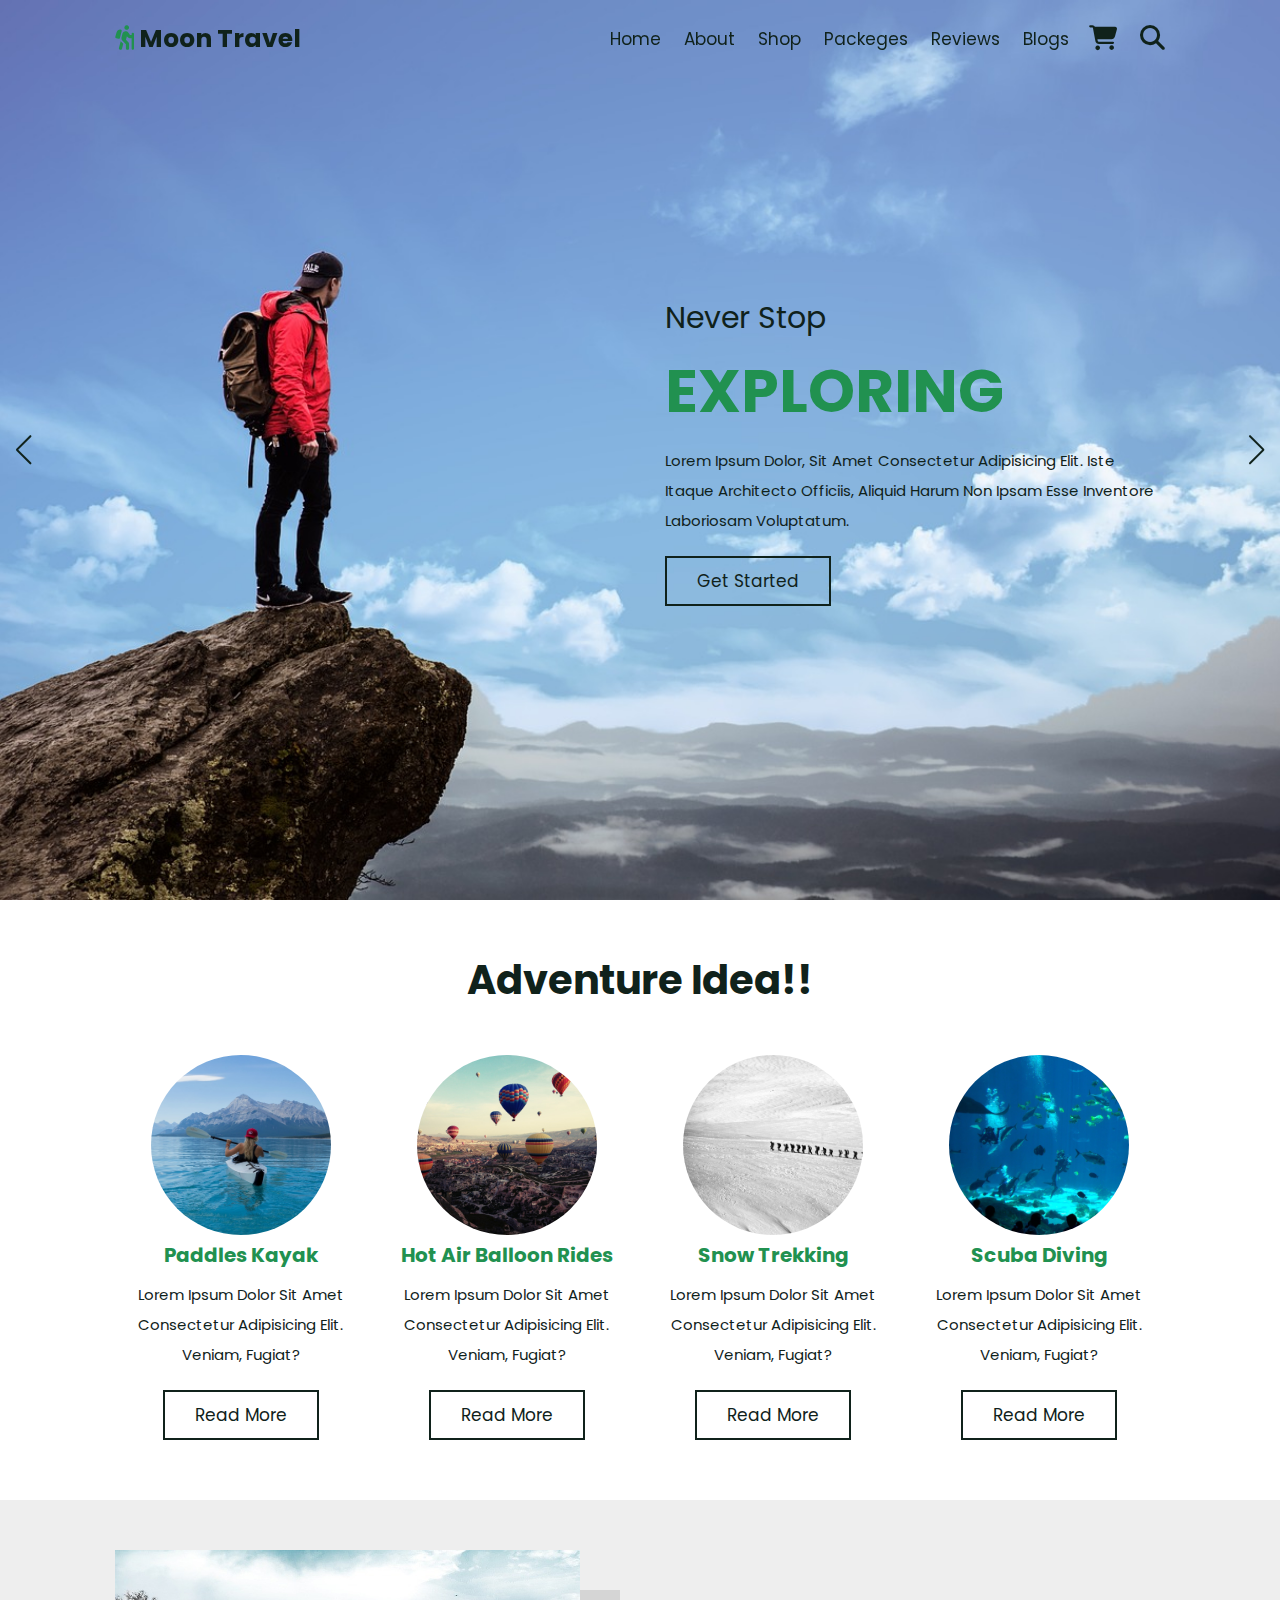
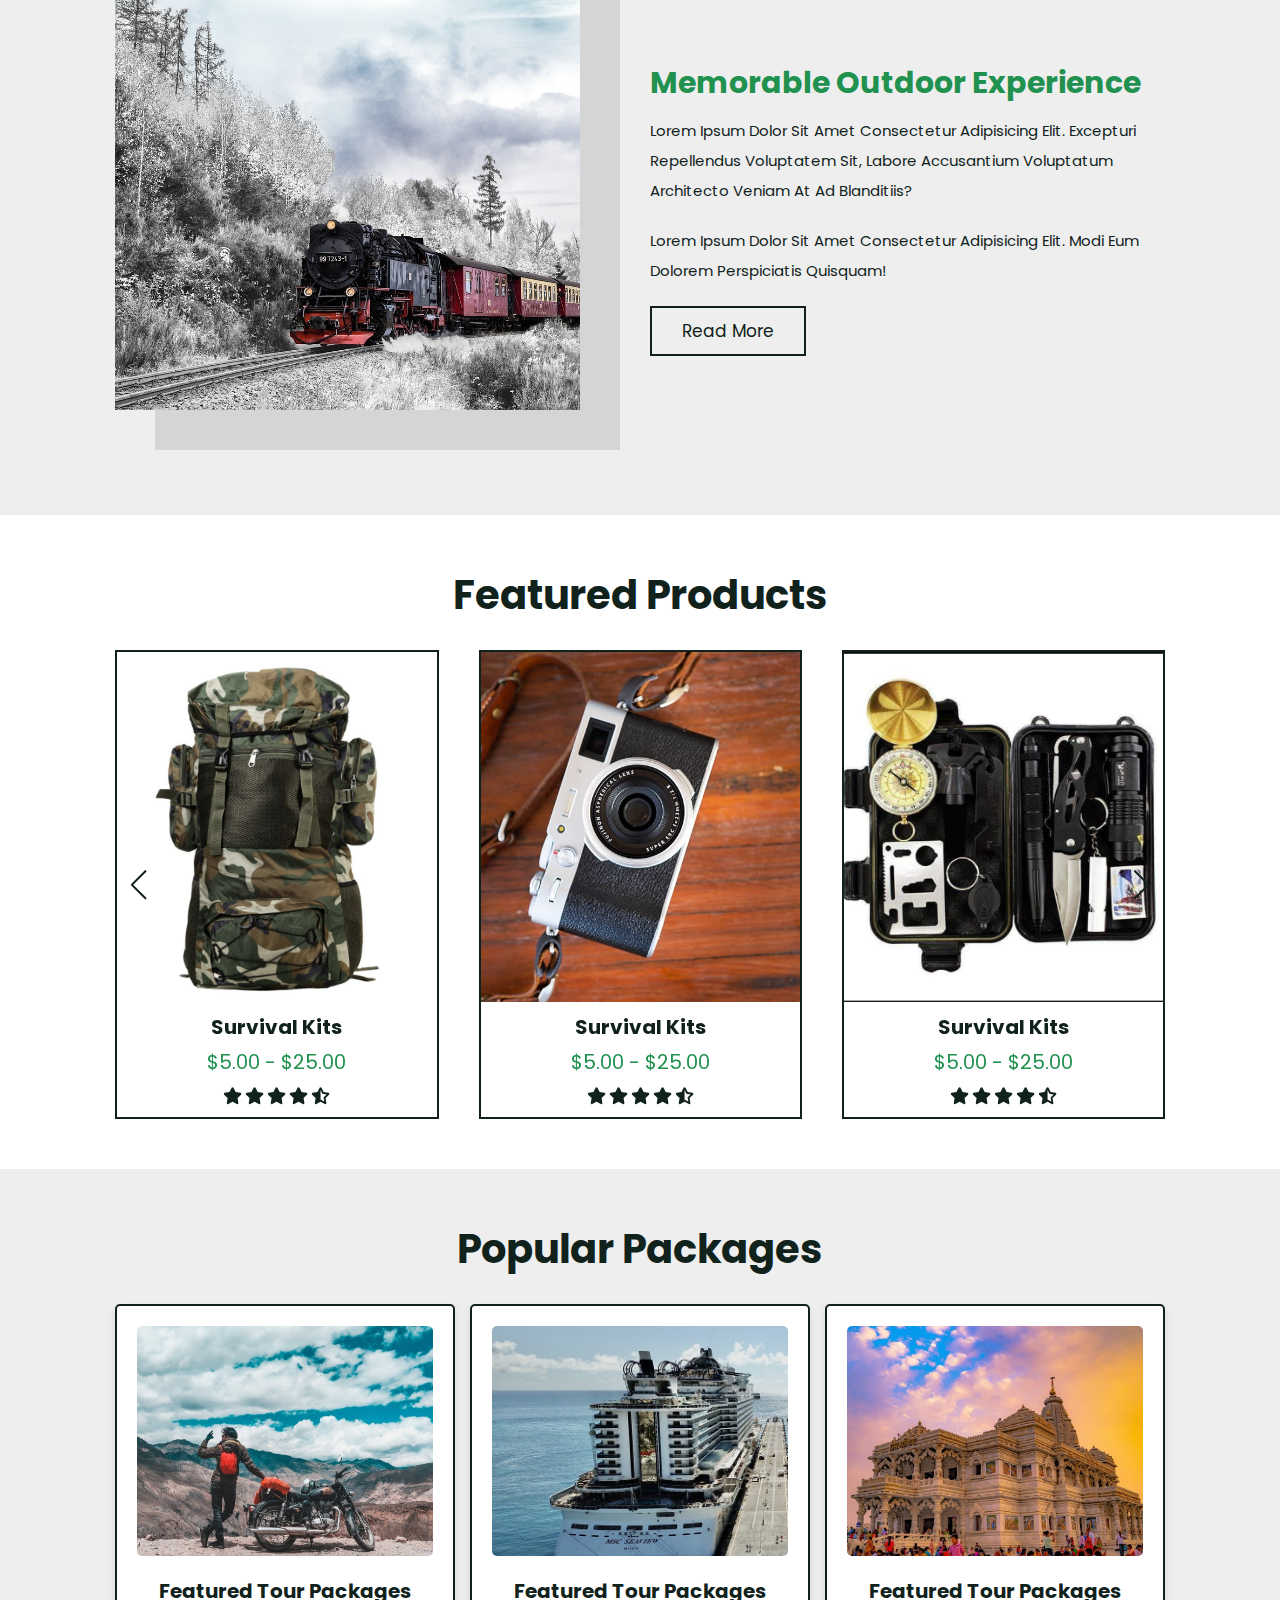
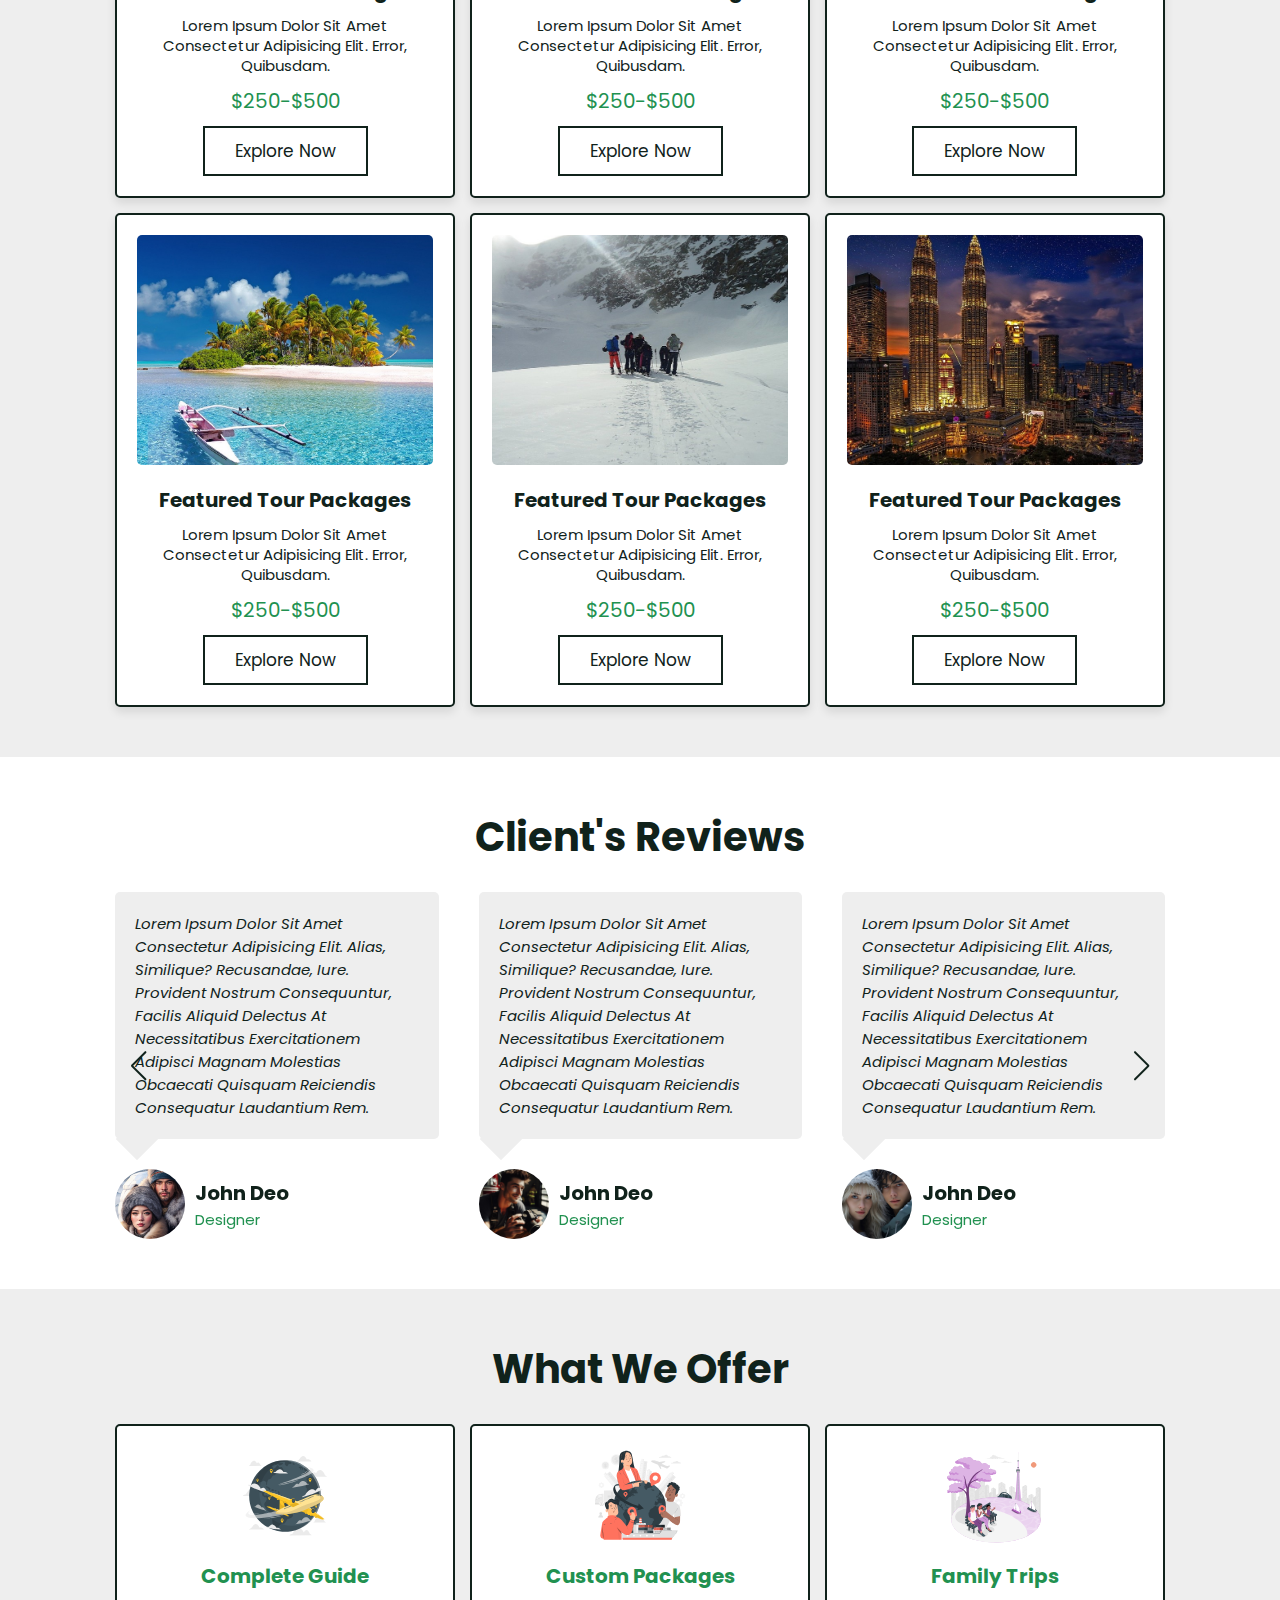
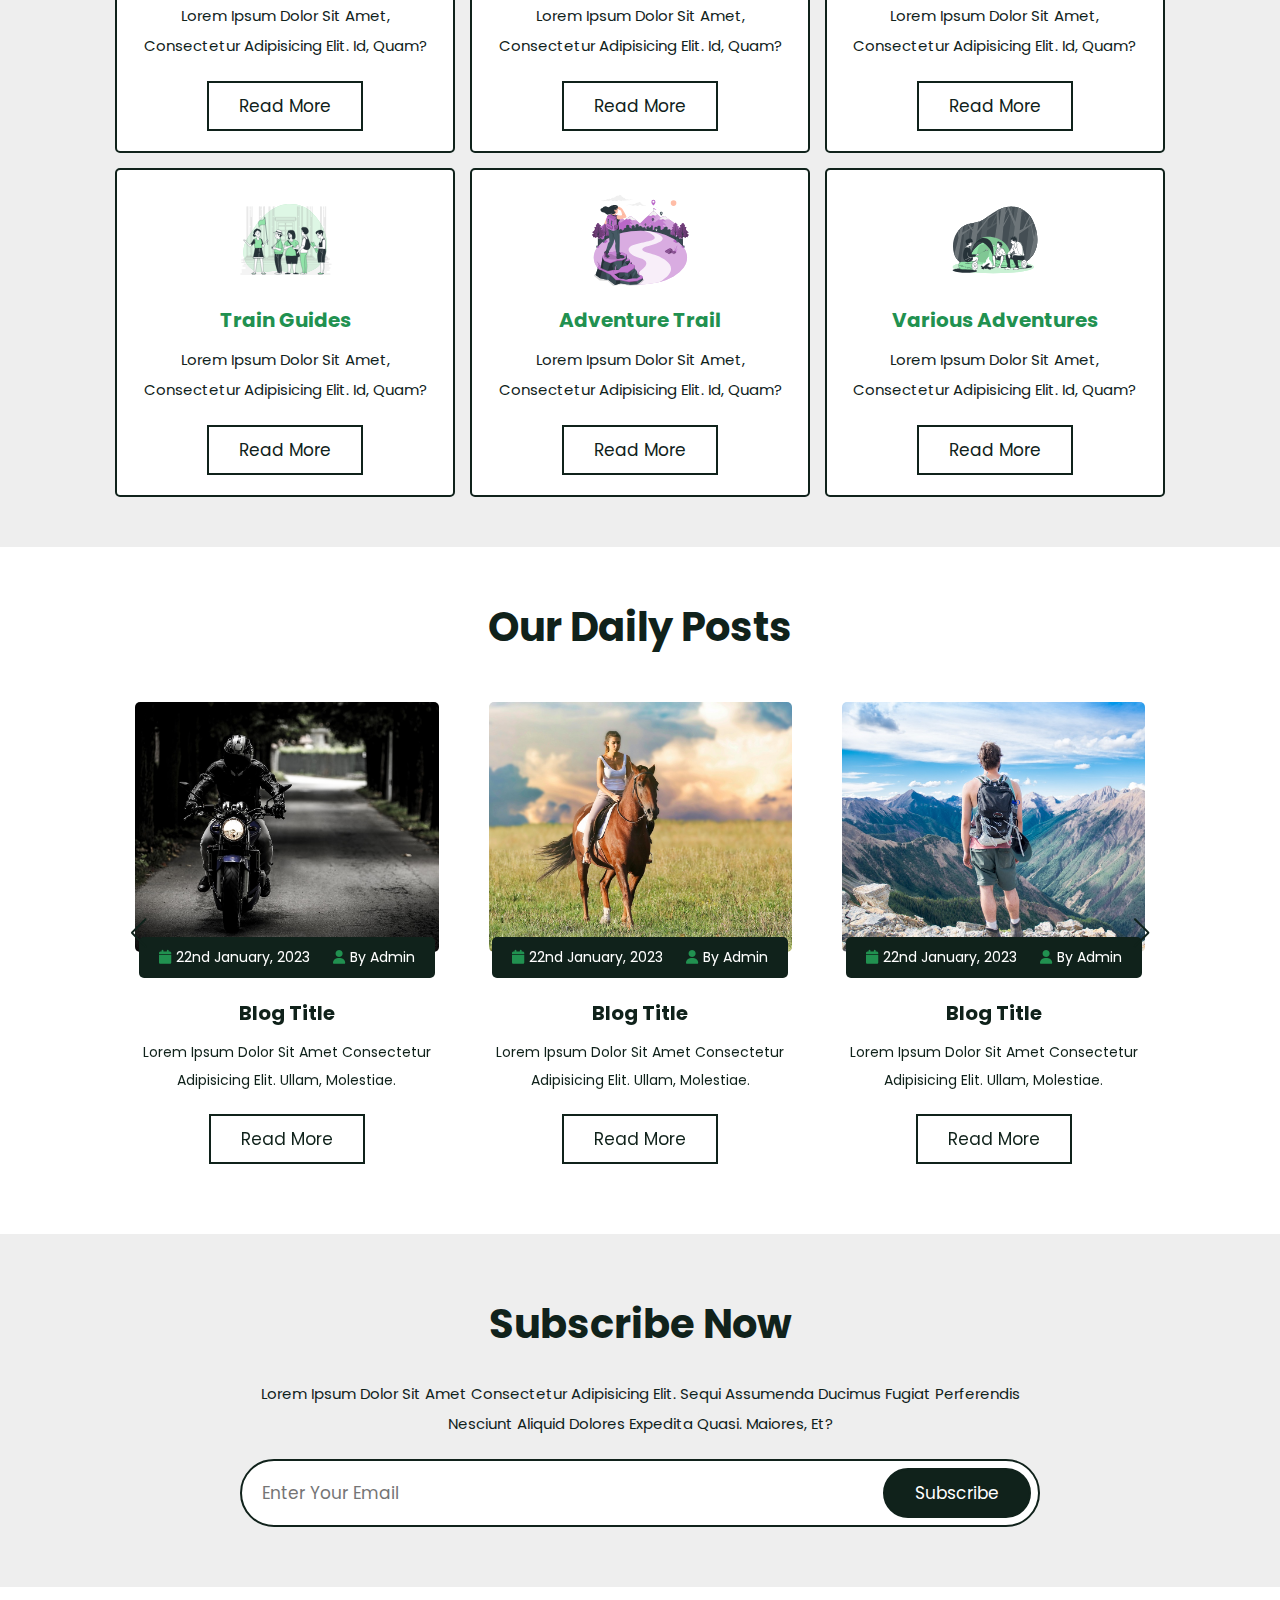
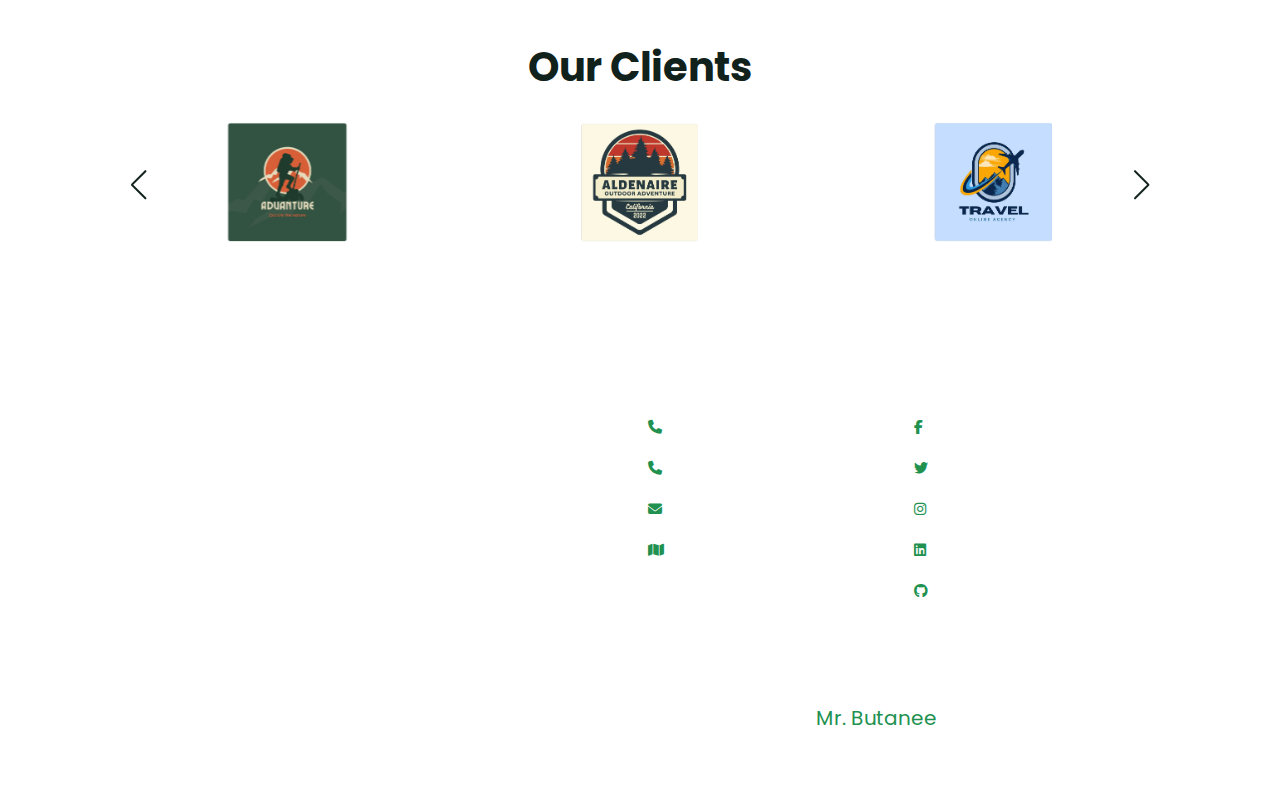
==== commit fe213e0a: "favicon1" ====
--- a/index.html
+++ b/index.html
@@ -1,834 +1,845 @@
 <!DOCTYPE html>
-<lang lang="en">
-<head>
-  <meta charset="UTF-8" />
-  <meta name="viewport" content="width=device-width, initial-scale=1.0" />
-  <title>Tour & Travel Website</title>
-
-  <!-- Font Awesome -->
-  <link
-    rel="stylesheet"
-    href="https://cdnjs.cloudflare.com/ajax/libs/font-awesome/6.5.1/css/all.min.css"
-  />
-
-  <!-- Swiper from Swiperjs -->
-  <link
-    rel="stylesheet"
-    href="https://cdn.jsdelivr.net/npm/swiper@11/swiper-bundle.min.css"
-  />
-
-  <link rel="stylesheet" href="Tour CSS SCSS/TourStyle.css" />
-</head>
-<body>
-  <!-- Header Start -->
-
-  <header class="header">
-    <a href="#" class="logo"><i class="fas fa-hiking"></i> Moon Travel</a>
-
-    <nav class="navbar">
-      <div id="nav-close" class="fas fa-times"></div>
-      <a href="#home">Home</a>
-      <a href="#about">About</a>
-      <a href="#shop">Shop</a>
-      <a href="#packages">Packeges</a>
-      <a href="#reviews">Reviews</a>
-      <a href="#blogs">Blogs</a>
-    </nav>
-
-    <div class="icons">
-      <div id="menu-btn" class="fas fa-bars"></div>
-      <a href="#" class="fas fa-shopping-cart"></a>
-      <div id="search-btn" class="fas fa-search"></div>
-    </div>
-  </header>
-
-  <!-- Header Ends -->
-
-  <!-- Search Form -->
-
-  <div class="search-form">
-    <div id="close-search" class="fas fa-times"></div>
-
-    <form action="">
-      <input
-        type="search"
-        name=""
-        placeholder="Search Here..."
-        id="search-box"
-      />
-      <label for="search-box" class="fas fa-search"></label>
-    </form>
-  </div>
-
-  <!-- Home Section Start -->
-
-  <section class="home" id="home">
-    <div class="swiper home-slider">
-      <div class="swiper-wrapper">
-        <div class="swiper-slide">
-          <div
-            class="box"
-            style="background: url(Tour_Photos/Home1.jpg) no-repeat"
-          >
-            <div class="content">
-              <span>never stop</span>
-              <h3>Exploring</h3>
-              <p>
-                Lorem ipsum dolor, sit amet consectetur adipisicing elit. Iste
-                itaque architecto officiis, aliquid harum non ipsam esse
-                inventore laboriosam voluptatum.
-              </p>
-              <a href="#" class="btn">Get Started</a>
-            </div>
-          </div>
-        </div>
-        <div class="swiper-slide">
-          <div
-            class="box second"
-            style="background: url(Tour_Photos/Home2.jpg) no-repeat"
-          >
-            <div class="content">
-              <span>Make Tour</span>
-              <h3>Amazing</h3>
-              <p>
-                Lorem ipsum dolor, sit amet consectetur adipisicing elit. Iste
-                itaque architecto officiis, aliquid harum non ipsam esse
-                inventore laboriosam voluptatum.
-              </p>
-              <a href="#" class="btn">Get Started</a>
-            </div>
-          </div>
-        </div>
-        <div class="swiper-slide">
-          <div
-            class="box"
-            style="background: url(Tour_Photos/Home3.jpg) no-repeat"
-          >
-            <div class="content">
-              <span>Explore The</span>
-              <h3>New World</h3>
-              <p>
-                Lorem ipsum dolor, sit amet consectetur adipisicing elit. Iste
-                itaque architecto officiis, aliquid harum non ipsam esse
-                inventore laboriosam voluptatum.
-              </p>
-              <a href="#" class="btn">Get Started</a>
-            </div>
-          </div>
-        </div>
-
-        <div class="swiper-slide">
-          <div
-            class="box second"
-            style="background: url(Tour_Photos/Home4.jpg) no-repeat"
-          >
-            <div class="content">
-              <span>Fill Your By Soul</span>
-              <h3>Adventures</h3>
-              <p>
-                Lorem ipsum dolor, sit amet consectetur adipisicing elit. Iste
-                itaque architecto officiis, aliquid harum non ipsam esse
-                inventore laboriosam voluptatum.
-              </p>
-              <a href="#" class="btn">Get Started</a>
-            </div>
-          </div>
-        </div>
-      </div>
-
-      <div class="swiper-button-next"></div>
-      <div class="swiper-button-prev"></div>
-    </div>
-  </section>
-
-  <!-- Home Section Ends  -->
-
-  <!-- Category Section Starts -->
-
-  <section class="category">
-    <h1 class="heading">Adventure Idea!!</h1>
-
-    <div class="box-container">
-      <div class="box">
-        <img src="Tour_Photos/Adventure1.jpg" alt="" />
-        <h3>Paddles Kayak</h3>
-        <p>
-          Lorem ipsum dolor sit amet consectetur adipisicing elit. Veniam,
-          fugiat?
-        </p>
-        <a href="#" class="btn">Read More</a>
-      </div>
-      <div class="box">
-        <img src="Tour_Photos/Adventure2.jpg" alt="" />
-        <h3>Hot Air Balloon Rides</h3>
-        <p>
-          Lorem ipsum dolor sit amet consectetur adipisicing elit. Veniam,
-          fugiat?
-        </p>
-        <a href="#" class="btn">Read More</a>
-      </div>
-      <div class="box">
-        <img src="Tour_Photos/Adventure3.jpg" alt="" />
-        <h3>Snow Trekking</h3>
-        <p>
-          Lorem ipsum dolor sit amet consectetur adipisicing elit. Veniam,
-          fugiat?
-        </p>
-        <a href="#" class="btn">Read More</a>
-      </div>
-      <div class="box">
-        <img src="Tour_Photos/Adventure4.jpg" alt="" />
-        <h3>Scuba Diving</h3>
-        <p>
-          Lorem ipsum dolor sit amet consectetur adipisicing elit. Veniam,
-          fugiat?
-        </p>
-        <a href="#" class="btn">Read More</a>
-      </div>
-    </div>
-  </section>
-
-  <!-- Category Section Ends -->
-
-  <!-- About Section Starts  -->
-  <section class="about" id="about">
-    <div class="image">
-      <img src="Tour_Photos/About1.jpg" alt="" />
-    </div>
-
-    <div class="content">
-      <h3>Memorable Outdoor Experience</h3>
-      <p>
-        Lorem ipsum dolor sit amet consectetur adipisicing elit. Excepturi
-        repellendus voluptatem sit, labore accusantium voluptatum architecto
-        veniam at ad blanditiis?
-      </p>
-      <p>
-        Lorem ipsum dolor sit amet consectetur adipisicing elit. Modi eum
-        dolorem perspiciatis quisquam!
-      </p>
-      <a href="#" class="btn">Read More</a>
-    </div>
-  </section>
-  <!-- About Section Ends  -->
-
-  <!-- Shop Section Starts -->
-  <section class="shop" id="shop">
-    <h1 class="heading">Featured Products</h1>
-
-    <div class="swiper product-slider">
-      <div class="swiper-wrapper">
-        <div class="swiper-slide slide">
-          <div class="image">
-            <img src="Tour_Photos/Product1.jpg" alt="" />
-            <div class="icons">
-              <a href="#" class="fas fa-shopping-cart"></a>
-              <a href="#" class="fas fa-eye"></a>
-              <a href="#" class="fas fa-share"></a>
-            </div>
-          </div>
-          <div class="content">
-            <h3>Survival Kits</h3>
-            <div class="price">$5.00 - $25.00</div>
-            <div class="stars">
-              <i class="fas fa-star"></i>
-              <i class="fas fa-star"></i>
-              <i class="fas fa-star"></i>
-              <i class="fas fa-star"></i>
-              <i class="fas fa-star-half-alt"></i>
-            </div>
-          </div>
-        </div>
-        <div class="swiper-slide slide">
-          <div class="image">
-            <img src="Tour_Photos/Product2.jpg" alt="" />
-            <div class="icons">
-              <a href="#" class="fas fa-shopping-cart"></a>
-              <a href="#" class="fas fa-eye"></a>
-              <a href="#" class="fas fa-share"></a>
-            </div>
-          </div>
-          <div class="content">
-            <h3>Survival Kits</h3>
-            <div class="price">$5.00 - $25.00</div>
-            <div class="stars">
-              <i class="fas fa-star"></i>
-              <i class="fas fa-star"></i>
-              <i class="fas fa-star"></i>
-              <i class="fas fa-star"></i>
-              <i class="fas fa-star-half-alt"></i>
-            </div>
-          </div>
-        </div>
-        <div class="swiper-slide slide">
-          <div class="image">
-            <img src="Tour_Photos/Product3.jpg" alt="" />
-            <div class="icons">
-              <a href="#" class="fas fa-shopping-cart"></a>
-              <a href="#" class="fas fa-eye"></a>
-              <a href="#" class="fas fa-share"></a>
-            </div>
-          </div>
-          <div class="content">
-            <h3>Survival Kits</h3>
-            <div class="price">$5.00 - $25.00</div>
-            <div class="stars">
-              <i class="fas fa-star"></i>
-              <i class="fas fa-star"></i>
-              <i class="fas fa-star"></i>
-              <i class="fas fa-star"></i>
-              <i class="fas fa-star-half-alt"></i>
-            </div>
-          </div>
-        </div>
-        <div class="swiper-slide slide">
-          <div class="image">
-            <img src="Tour_Photos/Product4.jpg" alt="" />
-            <div class="icons">
-              <a href="#" class="fas fa-shopping-cart"></a>
-              <a href="#" class="fas fa-eye"></a>
-              <a href="#" class="fas fa-share"></a>
-            </div>
-          </div>
-          <div class="content">
-            <h3>Survival Kits</h3>
-            <div class="price">$5.00 - $25.00</div>
-            <div class="stars">
-              <i class="fas fa-star"></i>
-              <i class="fas fa-star"></i>
-              <i class="fas fa-star"></i>
-              <i class="fas fa-star"></i>
-              <i class="fas fa-star-half-alt"></i>
-            </div>
-          </div>
-        </div>
-        <div class="swiper-slide slide">
-          <div class="image">
-            <img src="Tour_Photos/Product5.jpg" alt="" />
-            <div class="icons">
-              <a href="#" class="fas fa-shopping-cart"></a>
-              <a href="#" class="fas fa-eye"></a>
-              <a href="#" class="fas fa-share"></a>
-            </div>
-          </div>
-          <div class="content">
-            <h3>Survival Kits</h3>
-            <div class="price">$5.00 - $25.00</div>
-            <div class="stars">
-              <i class="fas fa-star"></i>
-              <i class="fas fa-star"></i>
-              <i class="fas fa-star"></i>
-              <i class="fas fa-star"></i>
-              <i class="fas fa-star-half-alt"></i>
-            </div>
-          </div>
-        </div>
-        <div class="swiper-slide slide">
-          <div class="image">
-            <img src="Tour_Photos/Product6.jpg" alt="" />
-            <div class="icons">
-              <a href="#" class="fas fa-shopping-cart"></a>
-              <a href="#" class="fas fa-eye"></a>
-              <a href="#" class="fas fa-share"></a>
-            </div>
-          </div>
-          <div class="content">
-            <h3>Survival Kits</h3>
-            <div class="price">$5.00 - $25.00</div>
-            <div class="stars">
-              <i class="fas fa-star"></i>
-              <i class="fas fa-star"></i>
-              <i class="fas fa-star"></i>
-              <i class="fas fa-star"></i>
-              <i class="fas fa-star-half-alt"></i>
-            </div>
-          </div>
-        </div>
-      </div>
-      <div class="swiper-button-next"></div>
-      <div class="swiper-button-prev"></div>
-    </div>
-  </section>
-
-  <!-- Shop Section Ends -->
-
-  <!-- Packages Section Starts  -->
-  <section class="packages" id="packages">
-    <h1 class="heading">Popular Packages</h1>
-    <div class="box-container">
-      <div class="box">
-        <div class="image">
-          <img src="Tour_Photos/Tour1.jpg" alt="" />
-        </div>
-
-        <div class="content">
-          <h3>Featured Tour packages</h3>
-          <p>
-            Lorem ipsum dolor sit amet consectetur adipisicing elit. Error,
-            quibusdam.
-          </p>
-          <div class="price">$250-$500</div>
-          <a href="#" class="btn">Explore Now</a>
-        </div>
-      </div>
-      <div class="box">
-        <div class="image">
-          <img src="Tour_Photos/Tour2.jpg" alt="" />
-        </div>
-
-        <div class="content">
-          <h3>Featured Tour packages</h3>
-          <p>
-            Lorem ipsum dolor sit amet consectetur adipisicing elit. Error,
-            quibusdam.
-          </p>
-          <div class="price">$250-$500</div>
-          <a href="#" class="btn">Explore Now</a>
-        </div>
-      </div>
-      <div class="box">
-        <div class="image">
-          <img src="Tour_Photos/Tour3.jpg" alt="" />
-        </div>
-
-        <div class="content">
-          <h3>Featured Tour packages</h3>
-          <p>
-            Lorem ipsum dolor sit amet consectetur adipisicing elit. Error,
-            quibusdam.
-          </p>
-          <div class="price">$250-$500</div>
-          <a href="#" class="btn">Explore Now</a>
-        </div>
-      </div>
-      <div class="box">
-        <div class="image">
-          <img src="Tour_Photos/Tour4.jpg" alt="" />
-        </div>
-
-        <div class="content">
-          <h3>Featured Tour packages</h3>
-          <p>
-            Lorem ipsum dolor sit amet consectetur adipisicing elit. Error,
-            quibusdam.
-          </p>
-          <div class="price">$250-$500</div>
-          <a href="#" class="btn">Explore Now</a>
-        </div>
-      </div>
-      <div class="box">
-        <div class="image">
-          <img src="Tour_Photos/Tour5.jpg" alt="" />
-        </div>
-
-        <div class="content">
-          <h3>Featured Tour packages</h3>
-          <p>
-            Lorem ipsum dolor sit amet consectetur adipisicing elit. Error,
-            quibusdam.
-          </p>
-          <div class="price">$250-$500</div>
-          <a href="#" class="btn">Explore Now</a>
-        </div>
-      </div>
-      <div class="box">
-        <div class="image">
-          <img src="Tour_Photos/Tour6.jpg" alt="" />
-        </div>
-
-        <div class="content">
-          <h3>Featured Tour packages</h3>
-          <p>
-            Lorem ipsum dolor sit amet consectetur adipisicing elit. Error,
-            quibusdam.
-          </p>
-          <div class="price">$250-$500</div>
-          <a href="#" class="btn">Explore Now</a>
-        </div>
-      </div>
-    </div>
-  </section>
-  <!-- Packages Section Ends  -->
-
-  <!-- Reviews Section Starts  -->
-
-  <section class="reviews" id="reviews">
-    <h1 class="heading">Client's Reviews</h1>
-
-    <div class="swiper review-slider">
-      <div class="swiper-wrapper">
-        <div class="swiper-slide slide">
-          <p class="text">
-            Lorem ipsum dolor sit amet consectetur adipisicing elit. Alias,
-            similique? Recusandae, iure. Provident nostrum consequuntur, facilis
-            aliquid delectus at necessitatibus exercitationem adipisci magnam
-            molestias obcaecati quisquam reiciendis consequatur laudantium rem.
-          </p>
-          <div class="user">
-            <img src="Tour_Photos/Face1.jpg" alt="" />
-            <div class="info">
-              <h3>John Deo</h3>
-              <span>Designer</span>
-            </div>
-          </div>
-        </div>
-        <div class="swiper-slide slide">
-          <p class="text">
-            Lorem ipsum dolor sit amet consectetur adipisicing elit. Alias,
-            similique? Recusandae, iure. Provident nostrum consequuntur, facilis
-            aliquid delectus at necessitatibus exercitationem adipisci magnam
-            molestias obcaecati quisquam reiciendis consequatur laudantium rem.
-          </p>
-          <div class="user">
-            <img src="Tour_Photos/Face2.jpg" alt="" />
-            <div class="info">
-              <h3>John Deo</h3>
-              <span>Designer</span>
-            </div>
-          </div>
-        </div>
-        <div class="swiper-slide slide">
-          <p class="text">
-            Lorem ipsum dolor sit amet consectetur adipisicing elit. Alias,
-            similique? Recusandae, iure. Provident nostrum consequuntur, facilis
-            aliquid delectus at necessitatibus exercitationem adipisci magnam
-            molestias obcaecati quisquam reiciendis consequatur laudantium rem.
-          </p>
-          <div class="user">
-            <img src="Tour_Photos/Face3.jpg" alt="" />
-            <div class="info">
-              <h3>John Deo</h3>
-              <span>Designer</span>
-            </div>
-          </div>
-        </div>
-        <div class="swiper-slide slide">
-          <p class="text">
-            Lorem ipsum dolor sit amet consectetur adipisicing elit. Alias,
-            similique? Recusandae, iure. Provident nostrum consequuntur, facilis
-            aliquid delectus at necessitatibus exercitationem adipisci magnam
-            molestias obcaecati quisquam reiciendis consequatur laudantium rem.
-          </p>
-          <div class="user">
-            <img src="Tour_Photos/Face4.jpg" alt="" />
-            <div class="info">
-              <h3>John Deo</h3>
-              <span>Designer</span>
-            </div>
-          </div>
-        </div>
-        <div class="swiper-slide slide">
-          <p class="text">
-            Lorem ipsum dolor sit amet consectetur adipisicing elit. Alias,
-            similique? Recusandae, iure. Provident nostrum consequuntur, facilis
-            aliquid delectus at necessitatibus exercitationem adipisci magnam
-            molestias obcaecati quisquam reiciendis consequatur laudantium rem.
-          </p>
-          <div class="user">
-            <img src="Tour_Photos/Face5.jpg" alt="" />
-            <div class="info">
-              <h3>John Deo</h3>
-              <span>Designer</span>
-            </div>
-          </div>
-        </div>
-        <div class="swiper-slide slide">
-          <p class="text">
-            Lorem ipsum dolor sit amet consectetur adipisicing elit. Alias,
-            similique? Recusandae, iure. Provident nostrum consequuntur, facilis
-            aliquid delectus at necessitatibus exercitationem adipisci magnam
-            molestias obcaecati quisquam reiciendis consequatur laudantium rem.
-          </p>
-          <div class="user">
-            <img src="Tour_Photos/Face6.jpg" alt="" />
-            <div class="info">
-              <h3>John Deo</h3>
-              <span>Designer</span>
-            </div>
-          </div>
-        </div>
-      </div>
-
-      <div class="swiper-button-next"></div>
-      <div class="swiper-button-prev"></div>
-    </div>
-  </section>
-
-  <!-- Reviews Section Ends -->
-
-  <!-- Services Section Starts  -->
-
-  <section class="services">
-    <h1 class="heading">What We Offer</h1>
-
-    <div class="box-container">
-      <div class="box">
-        <div class="image">
-          <img src="Tour_Photos/Trip1.svg" alt="" />
-        </div>
-
-        <h3>Complete Guide</h3>
-        <p>
-          Lorem ipsum dolor sit amet, consectetur adipisicing elit. Id, quam?
-        </p>
-        <a href="#" class="btn">Read More</a>
-      </div>
-      <div class="box">
-        <div class="image">
-          <img src="Tour_Photos/Trip2.svg" alt="" />
-        </div>
-
-        <h3>Custom Packages</h3>
-        <p>
-          Lorem ipsum dolor sit amet, consectetur adipisicing elit. Id, quam?
-        </p>
-        <a href="#" class="btn">Read More</a>
-      </div>
-      <div class="box">
-        <div class="image">
-          <img src="Tour_Photos/Trip3.svg" alt="" />
-        </div>
-
-        <h3>Family Trips</h3>
-        <p>
-          Lorem ipsum dolor sit amet, consectetur adipisicing elit. Id, quam?
-        </p>
-        <a href="#" class="btn">Read More</a>
-      </div>
-      <div class="box">
-        <div class="image">
-          <img src="Tour_Photos/Trip4.svg" alt="" />
-        </div>
-
-        <h3>Train Guides</h3>
-        <p>
-          Lorem ipsum dolor sit amet, consectetur adipisicing elit. Id, quam?
-        </p>
-        <a href="#" class="btn">Read More</a>
-      </div>
-      <div class="box">
-        <div class="image">
-          <img src="Tour_Photos/Trip5.svg" alt="" />
-        </div>
-
-        <h3>Adventure Trail</h3>
-        <p>
-          Lorem ipsum dolor sit amet, consectetur adipisicing elit. Id, quam?
-        </p>
-        <a href="#" class="btn">Read More</a>
-      </div>
-      <div class="box">
-        <div class="image">
-          <img src="Tour_Photos/Trip6.svg" alt="" />
-        </div>
-
-        <h3>Various Adventures</h3>
-        <p>
-          Lorem ipsum dolor sit amet, consectetur adipisicing elit. Id, quam?
-        </p>
-        <a href="#" class="btn">Read More</a>
-      </div>
-    </div>
-  </section>
-
-  <!-- Services Section Ends -->
-
-  <!-- Blogs Section Starts  -->
-
-  <section class="blogs" id="blogs">
-    <h1 class="heading">Our Daily Posts</h1>
-    <div class="swiper blogs-slider">
-      <div class="swiper-wrapper">
-        <div class="swiper-slide slide">
-          <img src="Tour_Photos/Daily1.jpg" alt="" />
-          <div class="icons">
-            <a href="#"><i class="fas fa-calendar"></i>22nd january, 2023</a>
-            <a href="#"><i class="fas fa-user"></i>By Admin </a>
-          </div>
-          <h3>Blog Title</h3>
-          <p>
-            Lorem ipsum dolor sit amet consectetur adipisicing elit. Ullam,
-            molestiae.
-          </p>
-          <a href="#" class="btn">Read More</a>
-        </div>
-        <div class="swiper-slide slide">
-          <img src="Tour_Photos/Daily2.jpg" alt="" />
-          <div class="icons">
-            <a href="#"><i class="fas fa-calendar"></i>22nd january, 2023</a>
-            <a href="#"><i class="fas fa-user"></i>By Admin </a>
-          </div>
-          <h3>Blog Title</h3>
-          <p>
-            Lorem ipsum dolor sit amet consectetur adipisicing elit. Ullam,
-            molestiae.
-          </p>
-          <a href="#" class="btn">Read More</a>
-        </div>
-        <div class="swiper-slide slide">
-          <img src="Tour_Photos/Daily3.jpg" alt="" />
-          <div class="icons">
-            <a href="#"><i class="fas fa-calendar"></i>22nd january, 2023</a>
-            <a href="#"><i class="fas fa-user"></i>By Admin </a>
-          </div>
-          <h3>Blog Title</h3>
-          <p>
-            Lorem ipsum dolor sit amet consectetur adipisicing elit. Ullam,
-            molestiae.
-          </p>
-          <a href="#" class="btn">Read More</a>
-        </div>
-        <div class="swiper-slide slide">
-          <img src="Tour_Photos/Daily4.jpg" alt="" />
-          <div class="icons">
-            <a href="#"><i class="fas fa-calendar"></i>22nd january, 2023</a>
-            <a href="#"><i class="fas fa-user"></i>By Admin </a>
-          </div>
-          <h3>Blog Title</h3>
-          <p>
-            Lorem ipsum dolor sit amet consectetur adipisicing elit. Ullam,
-            molestiae.
-          </p>
-          <a href="#" class="btn">Read More</a>
-        </div>
-        <div class="swiper-slide slide">
-          <img src="Tour_Photos/Daily5.jpg" alt="" />
-          <div class="icons">
-            <a href="#"><i class="fas fa-calendar"></i>22nd january, 2023</a>
-            <a href="#"><i class="fas fa-user"></i>By Admin </a>
-          </div>
-          <h3>Blog Title</h3>
-          <p>
-            Lorem ipsum dolor sit amet consectetur adipisicing elit. Ullam,
-            molestiae.
-          </p>
-          <a href="#" class="btn">Read More</a>
-        </div>
-        <div class="swiper-slide slide">
-          <img src="Tour_Photos/Daily6.jpg" alt="" />
-          <div class="icons">
-            <a href="#"><i class="fas fa-calendar"></i>22nd january, 2023</a>
-            <a href="#"><i class="fas fa-user"></i>By Admin </a>
-          </div>
-          <h3>Blog Title</h3>
-          <p>
-            Lorem ipsum dolor sit amet consectetur adipisicing elit. Ullam,
-            molestiae.
-          </p>
-          <a href="#" class="btn">Read More</a>
-        </div>
-      </div>
-      <div class="swiper-button-next"></div>
-      <div class="swiper-button-prev"></div>
-    </div>
-  </section>
-
-  <!-- Blogs Section Ends  -->
-
-  <!-- NewsLetter Section Starts  -->
-
-  <section class="newsletter">
-    <div class="content">
-      <h1 class="heading">Subscribe Now</h1>
-      <p>
-        Lorem ipsum dolor sit amet consectetur adipisicing elit. Sequi assumenda
-        ducimus fugiat perferendis nesciunt aliquid dolores expedita quasi.
-        Maiores, et?
-      </p>
-      <form action="">
-        <input
-          type="email"
-          name=""
-          placeholder="Enter Your Email"
-          id=""
-          class="email"
-        />
-        <input type="submit" value="subscribe" class="btn" />
-      </form>
-    </div>
-  </section>
-
-  <!-- NewsLetter Section Ends -->
-
-  <!-- Clinent Section Starts  -->
-
-  <section class="clients">
-    <h1 class="heading">Our Clients</h1>
-    <div class="swiper clients-slider">
-      <div class="swiper-wrapper">
-        <div class="swiper-slide slide">
-          <img src="Tour_Photos/Logo1.png" alt="" />
-        </div>
-        <div class="swiper-slide slide">
-          <img src="Tour_Photos/Logo2.png" alt="" />
-        </div>
-        <div class="swiper-slide slide">
-          <img src="Tour_Photos/Logo3.png" alt="" />
-        </div>
-        <div class="swiper-slide slide">
-          <img src="Tour_Photos/Logo4.png" alt="" />
-        </div>
-      </div>
-      <div class="swiper-button-next"></div>
-      <div class="swiper-button-prev"></div>
-    </div>
-  </section>
-
-  <!-- Clinent Section Ends -->
-
-  <!-- Footer Section Starts  -->
-
-  <section class="footer">
-    <div class="box-container">
-      <div class="box">
-        <h3>Quick Links</h3>
+<html lang="en">
+  <head>
+    <meta charset="UTF-8" />
+    <meta name="viewport" content="width=device-width, initial-scale=1.0" />
+    <title>Tour & Travel Website</title>
+    <link
+      rel="shortcut icon"
+      href="Tour_Photos/MoonTravel1.svg"
+      type="image/x-icon"
+    />
+
+    <!-- Font Awesome -->
+    <link
+      rel="stylesheet"
+      href="https://cdnjs.cloudflare.com/ajax/libs/font-awesome/6.5.1/css/all.min.css"
+    />
+
+    <!-- Swiper from Swiperjs -->
+    <link
+      rel="stylesheet"
+      href="https://cdn.jsdelivr.net/npm/swiper@11/swiper-bundle.min.css"
+    />
+
+    <link rel="stylesheet" href="Tour CSS SCSS/TourStyle.css" />
+  </head>
+  <body>
+    <!-- Header Start -->
+
+    <header class="header">
+      <a href="#" class="logo"><i class="fas fa-hiking"></i> Moon Travel</a>
+
+      <nav class="navbar">
+        <div id="nav-close" class="fas fa-times"></div>
         <a href="#home">Home</a>
         <a href="#about">About</a>
         <a href="#shop">Shop</a>
         <a href="#packages">Packeges</a>
         <a href="#reviews">Reviews</a>
         <a href="#blogs">Blogs</a>
-      </div>
-
-      <div class="box">
-        <h3>Extra Links</h3>
-        <a href="#">My Account</a>
-        <a href="#">My Order</a>
-        <a href="#">My Wishlist</a>
-        <a href="#">Ask Question</a>
-        <a href="#">Terms of Use</a>
-        <a href="#">Privacy Policy</a>
-      </div>
-
-      <div class="box">
-        <h3>Contact Info</h3>
-        <a href="#"><i class="fas fa-phone"></i>+91 9876543210</a>
-        <a href="#"><i class="fas fa-phone"></i>+91 9876543211 </a>
-        <a href="#"><i class="fas fa-envelope"></i>abcd@gmail.com</a>
-        <a href="#"><i class="fas fa-map"></i>India</a>
-      </div>
-
-      <div class="box">
-        <h3>Follow Us</h3>
-        <a href="#"><i class="fab fa-facebook-f"></i>Facebook</a>
-        <a href="#"><i class="fab fa-twitter"></i>Twitter</a>
-        <a href="#"><i class="fab fa-instagram"></i>Instagram</a>
-        <a href="#"><i class="fab fa-linkedin"></i>Linkedin</a>
-        <a href="#"><i class="fab fa-github"></i>Github</a>
-      </div>
+      </nav>
+
+      <div class="icons">
+        <div id="menu-btn" class="fas fa-bars"></div>
+        <a href="#" class="fas fa-shopping-cart"></a>
+        <div id="search-btn" class="fas fa-search"></div>
+      </div>
+    </header>
+
+    <!-- Header Ends -->
+
+    <!-- Search Form -->
+
+    <div class="search-form">
+      <div id="close-search" class="fas fa-times"></div>
+
+      <form action="">
+        <input
+          type="search"
+          name=""
+          placeholder="Search Here..."
+          id="search-box"
+        />
+        <label for="search-box" class="fas fa-search"></label>
+      </form>
     </div>
 
-    <div class="credit">
-      Created by <span>Mr. Butanee </span>| All Rights Reserved!!
-    </div>
-  </section>
-
-  <!-- Footer Section Ends -->
-
-  <!-- Swiper JS  -->
-  <script src="https://cdn.jsdelivr.net/npm/swiper@11/swiper-bundle.min.js"></script>
-
-  <!-- Main JS file -->
-  <script src="TourScript.js"></script>
-</body>
+    <!-- Home Section Start -->
+
+    <section class="home" id="home">
+      <div class="swiper home-slider">
+        <div class="swiper-wrapper">
+          <div class="swiper-slide">
+            <div
+              class="box"
+              style="background: url(Tour_Photos/Home1.jpg) no-repeat"
+            >
+              <div class="content">
+                <span>never stop</span>
+                <h3>Exploring</h3>
+                <p>
+                  Lorem ipsum dolor, sit amet consectetur adipisicing elit. Iste
+                  itaque architecto officiis, aliquid harum non ipsam esse
+                  inventore laboriosam voluptatum.
+                </p>
+                <a href="#" class="btn">Get Started</a>
+              </div>
+            </div>
+          </div>
+          <div class="swiper-slide">
+            <div
+              class="box second"
+              style="background: url(Tour_Photos/Home2.jpg) no-repeat"
+            >
+              <div class="content">
+                <span>Make Tour</span>
+                <h3>Amazing</h3>
+                <p>
+                  Lorem ipsum dolor, sit amet consectetur adipisicing elit. Iste
+                  itaque architecto officiis, aliquid harum non ipsam esse
+                  inventore laboriosam voluptatum.
+                </p>
+                <a href="#" class="btn">Get Started</a>
+              </div>
+            </div>
+          </div>
+          <div class="swiper-slide">
+            <div
+              class="box"
+              style="background: url(Tour_Photos/Home3.jpg) no-repeat"
+            >
+              <div class="content">
+                <span>Explore The</span>
+                <h3>New World</h3>
+                <p>
+                  Lorem ipsum dolor, sit amet consectetur adipisicing elit. Iste
+                  itaque architecto officiis, aliquid harum non ipsam esse
+                  inventore laboriosam voluptatum.
+                </p>
+                <a href="#" class="btn">Get Started</a>
+              </div>
+            </div>
+          </div>
+
+          <div class="swiper-slide">
+            <div
+              class="box second"
+              style="background: url(Tour_Photos/Home4.jpg) no-repeat"
+            >
+              <div class="content">
+                <span>Fill Your By Soul</span>
+                <h3>Adventures</h3>
+                <p>
+                  Lorem ipsum dolor, sit amet consectetur adipisicing elit. Iste
+                  itaque architecto officiis, aliquid harum non ipsam esse
+                  inventore laboriosam voluptatum.
+                </p>
+                <a href="#" class="btn">Get Started</a>
+              </div>
+            </div>
+          </div>
+        </div>
+
+        <div class="swiper-button-next"></div>
+        <div class="swiper-button-prev"></div>
+      </div>
+    </section>
+
+    <!-- Home Section Ends  -->
+
+    <!-- Category Section Starts -->
+
+    <section class="category">
+      <h1 class="heading">Adventure Idea!!</h1>
+
+      <div class="box-container">
+        <div class="box">
+          <img src="Tour_Photos/Adventure1.jpg" alt="" />
+          <h3>Paddles Kayak</h3>
+          <p>
+            Lorem ipsum dolor sit amet consectetur adipisicing elit. Veniam,
+            fugiat?
+          </p>
+          <a href="#" class="btn">Read More</a>
+        </div>
+        <div class="box">
+          <img src="Tour_Photos/Adventure2.jpg" alt="" />
+          <h3>Hot Air Balloon Rides</h3>
+          <p>
+            Lorem ipsum dolor sit amet consectetur adipisicing elit. Veniam,
+            fugiat?
+          </p>
+          <a href="#" class="btn">Read More</a>
+        </div>
+        <div class="box">
+          <img src="Tour_Photos/Adventure3.jpg" alt="" />
+          <h3>Snow Trekking</h3>
+          <p>
+            Lorem ipsum dolor sit amet consectetur adipisicing elit. Veniam,
+            fugiat?
+          </p>
+          <a href="#" class="btn">Read More</a>
+        </div>
+        <div class="box">
+          <img src="Tour_Photos/Adventure4.jpg" alt="" />
+          <h3>Scuba Diving</h3>
+          <p>
+            Lorem ipsum dolor sit amet consectetur adipisicing elit. Veniam,
+            fugiat?
+          </p>
+          <a href="#" class="btn">Read More</a>
+        </div>
+      </div>
+    </section>
+
+    <!-- Category Section Ends -->
+
+    <!-- About Section Starts  -->
+    <section class="about" id="about">
+      <div class="image">
+        <img src="Tour_Photos/About1.jpg" alt="" />
+      </div>
+
+      <div class="content">
+        <h3>Memorable Outdoor Experience</h3>
+        <p>
+          Lorem ipsum dolor sit amet consectetur adipisicing elit. Excepturi
+          repellendus voluptatem sit, labore accusantium voluptatum architecto
+          veniam at ad blanditiis?
+        </p>
+        <p>
+          Lorem ipsum dolor sit amet consectetur adipisicing elit. Modi eum
+          dolorem perspiciatis quisquam!
+        </p>
+        <a href="#" class="btn">Read More</a>
+      </div>
+    </section>
+    <!-- About Section Ends  -->
+
+    <!-- Shop Section Starts -->
+    <section class="shop" id="shop">
+      <h1 class="heading">Featured Products</h1>
+
+      <div class="swiper product-slider">
+        <div class="swiper-wrapper">
+          <div class="swiper-slide slide">
+            <div class="image">
+              <img src="Tour_Photos/Product1.jpg" alt="" />
+              <div class="icons">
+                <a href="#" class="fas fa-shopping-cart"></a>
+                <a href="#" class="fas fa-eye"></a>
+                <a href="#" class="fas fa-share"></a>
+              </div>
+            </div>
+            <div class="content">
+              <h3>Survival Kits</h3>
+              <div class="price">$5.00 - $25.00</div>
+              <div class="stars">
+                <i class="fas fa-star"></i>
+                <i class="fas fa-star"></i>
+                <i class="fas fa-star"></i>
+                <i class="fas fa-star"></i>
+                <i class="fas fa-star-half-alt"></i>
+              </div>
+            </div>
+          </div>
+          <div class="swiper-slide slide">
+            <div class="image">
+              <img src="Tour_Photos/Product2.jpg" alt="" />
+              <div class="icons">
+                <a href="#" class="fas fa-shopping-cart"></a>
+                <a href="#" class="fas fa-eye"></a>
+                <a href="#" class="fas fa-share"></a>
+              </div>
+            </div>
+            <div class="content">
+              <h3>Survival Kits</h3>
+              <div class="price">$5.00 - $25.00</div>
+              <div class="stars">
+                <i class="fas fa-star"></i>
+                <i class="fas fa-star"></i>
+                <i class="fas fa-star"></i>
+                <i class="fas fa-star"></i>
+                <i class="fas fa-star-half-alt"></i>
+              </div>
+            </div>
+          </div>
+          <div class="swiper-slide slide">
+            <div class="image">
+              <img src="Tour_Photos/Product3.jpg" alt="" />
+              <div class="icons">
+                <a href="#" class="fas fa-shopping-cart"></a>
+                <a href="#" class="fas fa-eye"></a>
+                <a href="#" class="fas fa-share"></a>
+              </div>
+            </div>
+            <div class="content">
+              <h3>Survival Kits</h3>
+              <div class="price">$5.00 - $25.00</div>
+              <div class="stars">
+                <i class="fas fa-star"></i>
+                <i class="fas fa-star"></i>
+                <i class="fas fa-star"></i>
+                <i class="fas fa-star"></i>
+                <i class="fas fa-star-half-alt"></i>
+              </div>
+            </div>
+          </div>
+          <div class="swiper-slide slide">
+            <div class="image">
+              <img src="Tour_Photos/Product4.jpg" alt="" />
+              <div class="icons">
+                <a href="#" class="fas fa-shopping-cart"></a>
+                <a href="#" class="fas fa-eye"></a>
+                <a href="#" class="fas fa-share"></a>
+              </div>
+            </div>
+            <div class="content">
+              <h3>Survival Kits</h3>
+              <div class="price">$5.00 - $25.00</div>
+              <div class="stars">
+                <i class="fas fa-star"></i>
+                <i class="fas fa-star"></i>
+                <i class="fas fa-star"></i>
+                <i class="fas fa-star"></i>
+                <i class="fas fa-star-half-alt"></i>
+              </div>
+            </div>
+          </div>
+          <div class="swiper-slide slide">
+            <div class="image">
+              <img src="Tour_Photos/Product5.jpg" alt="" />
+              <div class="icons">
+                <a href="#" class="fas fa-shopping-cart"></a>
+                <a href="#" class="fas fa-eye"></a>
+                <a href="#" class="fas fa-share"></a>
+              </div>
+            </div>
+            <div class="content">
+              <h3>Survival Kits</h3>
+              <div class="price">$5.00 - $25.00</div>
+              <div class="stars">
+                <i class="fas fa-star"></i>
+                <i class="fas fa-star"></i>
+                <i class="fas fa-star"></i>
+                <i class="fas fa-star"></i>
+                <i class="fas fa-star-half-alt"></i>
+              </div>
+            </div>
+          </div>
+          <div class="swiper-slide slide">
+            <div class="image">
+              <img src="Tour_Photos/Product6.jpg" alt="" />
+              <div class="icons">
+                <a href="#" class="fas fa-shopping-cart"></a>
+                <a href="#" class="fas fa-eye"></a>
+                <a href="#" class="fas fa-share"></a>
+              </div>
+            </div>
+            <div class="content">
+              <h3>Survival Kits</h3>
+              <div class="price">$5.00 - $25.00</div>
+              <div class="stars">
+                <i class="fas fa-star"></i>
+                <i class="fas fa-star"></i>
+                <i class="fas fa-star"></i>
+                <i class="fas fa-star"></i>
+                <i class="fas fa-star-half-alt"></i>
+              </div>
+            </div>
+          </div>
+        </div>
+        <div class="swiper-button-next"></div>
+        <div class="swiper-button-prev"></div>
+      </div>
+    </section>
+
+    <!-- Shop Section Ends -->
+
+    <!-- Packages Section Starts  -->
+    <section class="packages" id="packages">
+      <h1 class="heading">Popular Packages</h1>
+      <div class="box-container">
+        <div class="box">
+          <div class="image">
+            <img src="Tour_Photos/Tour1.jpg" alt="" />
+          </div>
+
+          <div class="content">
+            <h3>Featured Tour packages</h3>
+            <p>
+              Lorem ipsum dolor sit amet consectetur adipisicing elit. Error,
+              quibusdam.
+            </p>
+            <div class="price">$250-$500</div>
+            <a href="#" class="btn">Explore Now</a>
+          </div>
+        </div>
+        <div class="box">
+          <div class="image">
+            <img src="Tour_Photos/Tour2.jpg" alt="" />
+          </div>
+
+          <div class="content">
+            <h3>Featured Tour packages</h3>
+            <p>
+              Lorem ipsum dolor sit amet consectetur adipisicing elit. Error,
+              quibusdam.
+            </p>
+            <div class="price">$250-$500</div>
+            <a href="#" class="btn">Explore Now</a>
+          </div>
+        </div>
+        <div class="box">
+          <div class="image">
+            <img src="Tour_Photos/Tour3.jpg" alt="" />
+          </div>
+
+          <div class="content">
+            <h3>Featured Tour packages</h3>
+            <p>
+              Lorem ipsum dolor sit amet consectetur adipisicing elit. Error,
+              quibusdam.
+            </p>
+            <div class="price">$250-$500</div>
+            <a href="#" class="btn">Explore Now</a>
+          </div>
+        </div>
+        <div class="box">
+          <div class="image">
+            <img src="Tour_Photos/Tour4.jpg" alt="" />
+          </div>
+
+          <div class="content">
+            <h3>Featured Tour packages</h3>
+            <p>
+              Lorem ipsum dolor sit amet consectetur adipisicing elit. Error,
+              quibusdam.
+            </p>
+            <div class="price">$250-$500</div>
+            <a href="#" class="btn">Explore Now</a>
+          </div>
+        </div>
+        <div class="box">
+          <div class="image">
+            <img src="Tour_Photos/Tour5.jpg" alt="" />
+          </div>
+
+          <div class="content">
+            <h3>Featured Tour packages</h3>
+            <p>
+              Lorem ipsum dolor sit amet consectetur adipisicing elit. Error,
+              quibusdam.
+            </p>
+            <div class="price">$250-$500</div>
+            <a href="#" class="btn">Explore Now</a>
+          </div>
+        </div>
+        <div class="box">
+          <div class="image">
+            <img src="Tour_Photos/Tour6.jpg" alt="" />
+          </div>
+
+          <div class="content">
+            <h3>Featured Tour packages</h3>
+            <p>
+              Lorem ipsum dolor sit amet consectetur adipisicing elit. Error,
+              quibusdam.
+            </p>
+            <div class="price">$250-$500</div>
+            <a href="#" class="btn">Explore Now</a>
+          </div>
+        </div>
+      </div>
+    </section>
+    <!-- Packages Section Ends  -->
+
+    <!-- Reviews Section Starts  -->
+
+    <section class="reviews" id="reviews">
+      <h1 class="heading">Client's Reviews</h1>
+
+      <div class="swiper review-slider">
+        <div class="swiper-wrapper">
+          <div class="swiper-slide slide">
+            <p class="text">
+              Lorem ipsum dolor sit amet consectetur adipisicing elit. Alias,
+              similique? Recusandae, iure. Provident nostrum consequuntur,
+              facilis aliquid delectus at necessitatibus exercitationem adipisci
+              magnam molestias obcaecati quisquam reiciendis consequatur
+              laudantium rem.
+            </p>
+            <div class="user">
+              <img src="Tour_Photos/Face1.jpg" alt="" />
+              <div class="info">
+                <h3>John Deo</h3>
+                <span>Designer</span>
+              </div>
+            </div>
+          </div>
+          <div class="swiper-slide slide">
+            <p class="text">
+              Lorem ipsum dolor sit amet consectetur adipisicing elit. Alias,
+              similique? Recusandae, iure. Provident nostrum consequuntur,
+              facilis aliquid delectus at necessitatibus exercitationem adipisci
+              magnam molestias obcaecati quisquam reiciendis consequatur
+              laudantium rem.
+            </p>
+            <div class="user">
+              <img src="Tour_Photos/Face2.jpg" alt="" />
+              <div class="info">
+                <h3>John Deo</h3>
+                <span>Designer</span>
+              </div>
+            </div>
+          </div>
+          <div class="swiper-slide slide">
+            <p class="text">
+              Lorem ipsum dolor sit amet consectetur adipisicing elit. Alias,
+              similique? Recusandae, iure. Provident nostrum consequuntur,
+              facilis aliquid delectus at necessitatibus exercitationem adipisci
+              magnam molestias obcaecati quisquam reiciendis consequatur
+              laudantium rem.
+            </p>
+            <div class="user">
+              <img src="Tour_Photos/Face3.jpg" alt="" />
+              <div class="info">
+                <h3>John Deo</h3>
+                <span>Designer</span>
+              </div>
+            </div>
+          </div>
+          <div class="swiper-slide slide">
+            <p class="text">
+              Lorem ipsum dolor sit amet consectetur adipisicing elit. Alias,
+              similique? Recusandae, iure. Provident nostrum consequuntur,
+              facilis aliquid delectus at necessitatibus exercitationem adipisci
+              magnam molestias obcaecati quisquam reiciendis consequatur
+              laudantium rem.
+            </p>
+            <div class="user">
+              <img src="Tour_Photos/Face4.jpg" alt="" />
+              <div class="info">
+                <h3>John Deo</h3>
+                <span>Designer</span>
+              </div>
+            </div>
+          </div>
+          <div class="swiper-slide slide">
+            <p class="text">
+              Lorem ipsum dolor sit amet consectetur adipisicing elit. Alias,
+              similique? Recusandae, iure. Provident nostrum consequuntur,
+              facilis aliquid delectus at necessitatibus exercitationem adipisci
+              magnam molestias obcaecati quisquam reiciendis consequatur
+              laudantium rem.
+            </p>
+            <div class="user">
+              <img src="Tour_Photos/Face5.jpg" alt="" />
+              <div class="info">
+                <h3>John Deo</h3>
+                <span>Designer</span>
+              </div>
+            </div>
+          </div>
+          <div class="swiper-slide slide">
+            <p class="text">
+              Lorem ipsum dolor sit amet consectetur adipisicing elit. Alias,
+              similique? Recusandae, iure. Provident nostrum consequuntur,
+              facilis aliquid delectus at necessitatibus exercitationem adipisci
+              magnam molestias obcaecati quisquam reiciendis consequatur
+              laudantium rem.
+            </p>
+            <div class="user">
+              <img src="Tour_Photos/Face6.jpg" alt="" />
+              <div class="info">
+                <h3>John Deo</h3>
+                <span>Designer</span>
+              </div>
+            </div>
+          </div>
+        </div>
+
+        <div class="swiper-button-next"></div>
+        <div class="swiper-button-prev"></div>
+      </div>
+    </section>
+
+    <!-- Reviews Section Ends -->
+
+    <!-- Services Section Starts  -->
+
+    <section class="services">
+      <h1 class="heading">What We Offer</h1>
+
+      <div class="box-container">
+        <div class="box">
+          <div class="image">
+            <img src="Tour_Photos/Trip1.svg" alt="" />
+          </div>
+
+          <h3>Complete Guide</h3>
+          <p>
+            Lorem ipsum dolor sit amet, consectetur adipisicing elit. Id, quam?
+          </p>
+          <a href="#" class="btn">Read More</a>
+        </div>
+        <div class="box">
+          <div class="image">
+            <img src="Tour_Photos/Trip2.svg" alt="" />
+          </div>
+
+          <h3>Custom Packages</h3>
+          <p>
+            Lorem ipsum dolor sit amet, consectetur adipisicing elit. Id, quam?
+          </p>
+          <a href="#" class="btn">Read More</a>
+        </div>
+        <div class="box">
+          <div class="image">
+            <img src="Tour_Photos/Trip3.svg" alt="" />
+          </div>
+
+          <h3>Family Trips</h3>
+          <p>
+            Lorem ipsum dolor sit amet, consectetur adipisicing elit. Id, quam?
+          </p>
+          <a href="#" class="btn">Read More</a>
+        </div>
+        <div class="box">
+          <div class="image">
+            <img src="Tour_Photos/Trip4.svg" alt="" />
+          </div>
+
+          <h3>Train Guides</h3>
+          <p>
+            Lorem ipsum dolor sit amet, consectetur adipisicing elit. Id, quam?
+          </p>
+          <a href="#" class="btn">Read More</a>
+        </div>
+        <div class="box">
+          <div class="image">
+            <img src="Tour_Photos/Trip5.svg" alt="" />
+          </div>
+
+          <h3>Adventure Trail</h3>
+          <p>
+            Lorem ipsum dolor sit amet, consectetur adipisicing elit. Id, quam?
+          </p>
+          <a href="#" class="btn">Read More</a>
+        </div>
+        <div class="box">
+          <div class="image">
+            <img src="Tour_Photos/Trip6.svg" alt="" />
+          </div>
+
+          <h3>Various Adventures</h3>
+          <p>
+            Lorem ipsum dolor sit amet, consectetur adipisicing elit. Id, quam?
+          </p>
+          <a href="#" class="btn">Read More</a>
+        </div>
+      </div>
+    </section>
+
+    <!-- Services Section Ends -->
+
+    <!-- Blogs Section Starts  -->
+
+    <section class="blogs" id="blogs">
+      <h1 class="heading">Our Daily Posts</h1>
+      <div class="swiper blogs-slider">
+        <div class="swiper-wrapper">
+          <div class="swiper-slide slide">
+            <img src="Tour_Photos/Daily1.jpg" alt="" />
+            <div class="icons">
+              <a href="#"><i class="fas fa-calendar"></i>22nd january, 2023</a>
+              <a href="#"><i class="fas fa-user"></i>By Admin </a>
+            </div>
+            <h3>Blog Title</h3>
+            <p>
+              Lorem ipsum dolor sit amet consectetur adipisicing elit. Ullam,
+              molestiae.
+            </p>
+            <a href="#" class="btn">Read More</a>
+          </div>
+          <div class="swiper-slide slide">
+            <img src="Tour_Photos/Daily2.jpg" alt="" />
+            <div class="icons">
+              <a href="#"><i class="fas fa-calendar"></i>22nd january, 2023</a>
+              <a href="#"><i class="fas fa-user"></i>By Admin </a>
+            </div>
+            <h3>Blog Title</h3>
+            <p>
+              Lorem ipsum dolor sit amet consectetur adipisicing elit. Ullam,
+              molestiae.
+            </p>
+            <a href="#" class="btn">Read More</a>
+          </div>
+          <div class="swiper-slide slide">
+            <img src="Tour_Photos/Daily3.jpg" alt="" />
+            <div class="icons">
+              <a href="#"><i class="fas fa-calendar"></i>22nd january, 2023</a>
+              <a href="#"><i class="fas fa-user"></i>By Admin </a>
+            </div>
+            <h3>Blog Title</h3>
+            <p>
+              Lorem ipsum dolor sit amet consectetur adipisicing elit. Ullam,
+              molestiae.
+            </p>
+            <a href="#" class="btn">Read More</a>
+          </div>
+          <div class="swiper-slide slide">
+            <img src="Tour_Photos/Daily4.jpg" alt="" />
+            <div class="icons">
+              <a href="#"><i class="fas fa-calendar"></i>22nd january, 2023</a>
+              <a href="#"><i class="fas fa-user"></i>By Admin </a>
+            </div>
+            <h3>Blog Title</h3>
+            <p>
+              Lorem ipsum dolor sit amet consectetur adipisicing elit. Ullam,
+              molestiae.
+            </p>
+            <a href="#" class="btn">Read More</a>
+          </div>
+          <div class="swiper-slide slide">
+            <img src="Tour_Photos/Daily5.jpg" alt="" />
+            <div class="icons">
+              <a href="#"><i class="fas fa-calendar"></i>22nd january, 2023</a>
+              <a href="#"><i class="fas fa-user"></i>By Admin </a>
+            </div>
+            <h3>Blog Title</h3>
+            <p>
+              Lorem ipsum dolor sit amet consectetur adipisicing elit. Ullam,
+              molestiae.
+            </p>
+            <a href="#" class="btn">Read More</a>
+          </div>
+          <div class="swiper-slide slide">
+            <img src="Tour_Photos/Daily6.jpg" alt="" />
+            <div class="icons">
+              <a href="#"><i class="fas fa-calendar"></i>22nd january, 2023</a>
+              <a href="#"><i class="fas fa-user"></i>By Admin </a>
+            </div>
+            <h3>Blog Title</h3>
+            <p>
+              Lorem ipsum dolor sit amet consectetur adipisicing elit. Ullam,
+              molestiae.
+            </p>
+            <a href="#" class="btn">Read More</a>
+          </div>
+        </div>
+        <div class="swiper-button-next"></div>
+        <div class="swiper-button-prev"></div>
+      </div>
+    </section>
+
+    <!-- Blogs Section Ends  -->
+
+    <!-- NewsLetter Section Starts  -->
+
+    <section class="newsletter">
+      <div class="content">
+        <h1 class="heading">Subscribe Now</h1>
+        <p>
+          Lorem ipsum dolor sit amet consectetur adipisicing elit. Sequi
+          assumenda ducimus fugiat perferendis nesciunt aliquid dolores expedita
+          quasi. Maiores, et?
+        </p>
+        <form action="">
+          <input
+            type="email"
+            name=""
+            placeholder="Enter Your Email"
+            id=""
+            class="email"
+          />
+          <input type="submit" value="subscribe" class="btn" />
+        </form>
+      </div>
+    </section>
+
+    <!-- NewsLetter Section Ends -->
+
+    <!-- Clinent Section Starts  -->
+
+    <section class="clients">
+      <h1 class="heading">Our Clients</h1>
+      <div class="swiper clients-slider">
+        <div class="swiper-wrapper">
+          <div class="swiper-slide slide">
+            <img src="Tour_Photos/Logo1.png" alt="" />
+          </div>
+          <div class="swiper-slide slide">
+            <img src="Tour_Photos/Logo2.png" alt="" />
+          </div>
+          <div class="swiper-slide slide">
+            <img src="Tour_Photos/Logo3.png" alt="" />
+          </div>
+          <div class="swiper-slide slide">
+            <img src="Tour_Photos/Logo4.png" alt="" />
+          </div>
+        </div>
+        <div class="swiper-button-next"></div>
+        <div class="swiper-button-prev"></div>
+      </div>
+    </section>
+
+    <!-- Clinent Section Ends -->
+
+    <!-- Footer Section Starts  -->
+
+    <section class="footer">
+      <div class="box-container">
+        <div class="box">
+          <h3>Quick Links</h3>
+          <a href="#home">Home</a>
+          <a href="#about">About</a>
+          <a href="#shop">Shop</a>
+          <a href="#packages">Packeges</a>
+          <a href="#reviews">Reviews</a>
+          <a href="#blogs">Blogs</a>
+        </div>
+
+        <div class="box">
+          <h3>Extra Links</h3>
+          <a href="#">My Account</a>
+          <a href="#">My Order</a>
+          <a href="#">My Wishlist</a>
+          <a href="#">Ask Question</a>
+          <a href="#">Terms of Use</a>
+          <a href="#">Privacy Policy</a>
+        </div>
+
+        <div class="box">
+          <h3>Contact Info</h3>
+          <a href="#"><i class="fas fa-phone"></i>+91 9876543210</a>
+          <a href="#"><i class="fas fa-phone"></i>+91 9876543211 </a>
+          <a href="#"><i class="fas fa-envelope"></i>abcd@gmail.com</a>
+          <a href="#"><i class="fas fa-map"></i>India</a>
+        </div>
+
+        <div class="box">
+          <h3>Follow Us</h3>
+          <a href="#"><i class="fab fa-facebook-f"></i>Facebook</a>
+          <a href="#"><i class="fab fa-twitter"></i>Twitter</a>
+          <a href="#"><i class="fab fa-instagram"></i>Instagram</a>
+          <a href="#"><i class="fab fa-linkedin"></i>Linkedin</a>
+          <a href="#"><i class="fab fa-github"></i>Github</a>
+        </div>
+      </div>
+
+      <div class="credit">
+        Created by <span>Mr. Butanee </span>| All Rights Reserved!!
+      </div>
+    </section>
+
+    <!-- Footer Section Ends -->
+
+    <!-- Swiper JS  -->
+    <script src="https://cdn.jsdelivr.net/npm/swiper@11/swiper-bundle.min.js"></script>
+
+    <!-- Main JS file -->
+    <script src="TourScript.js"></script>
+  </body>
 </html>
